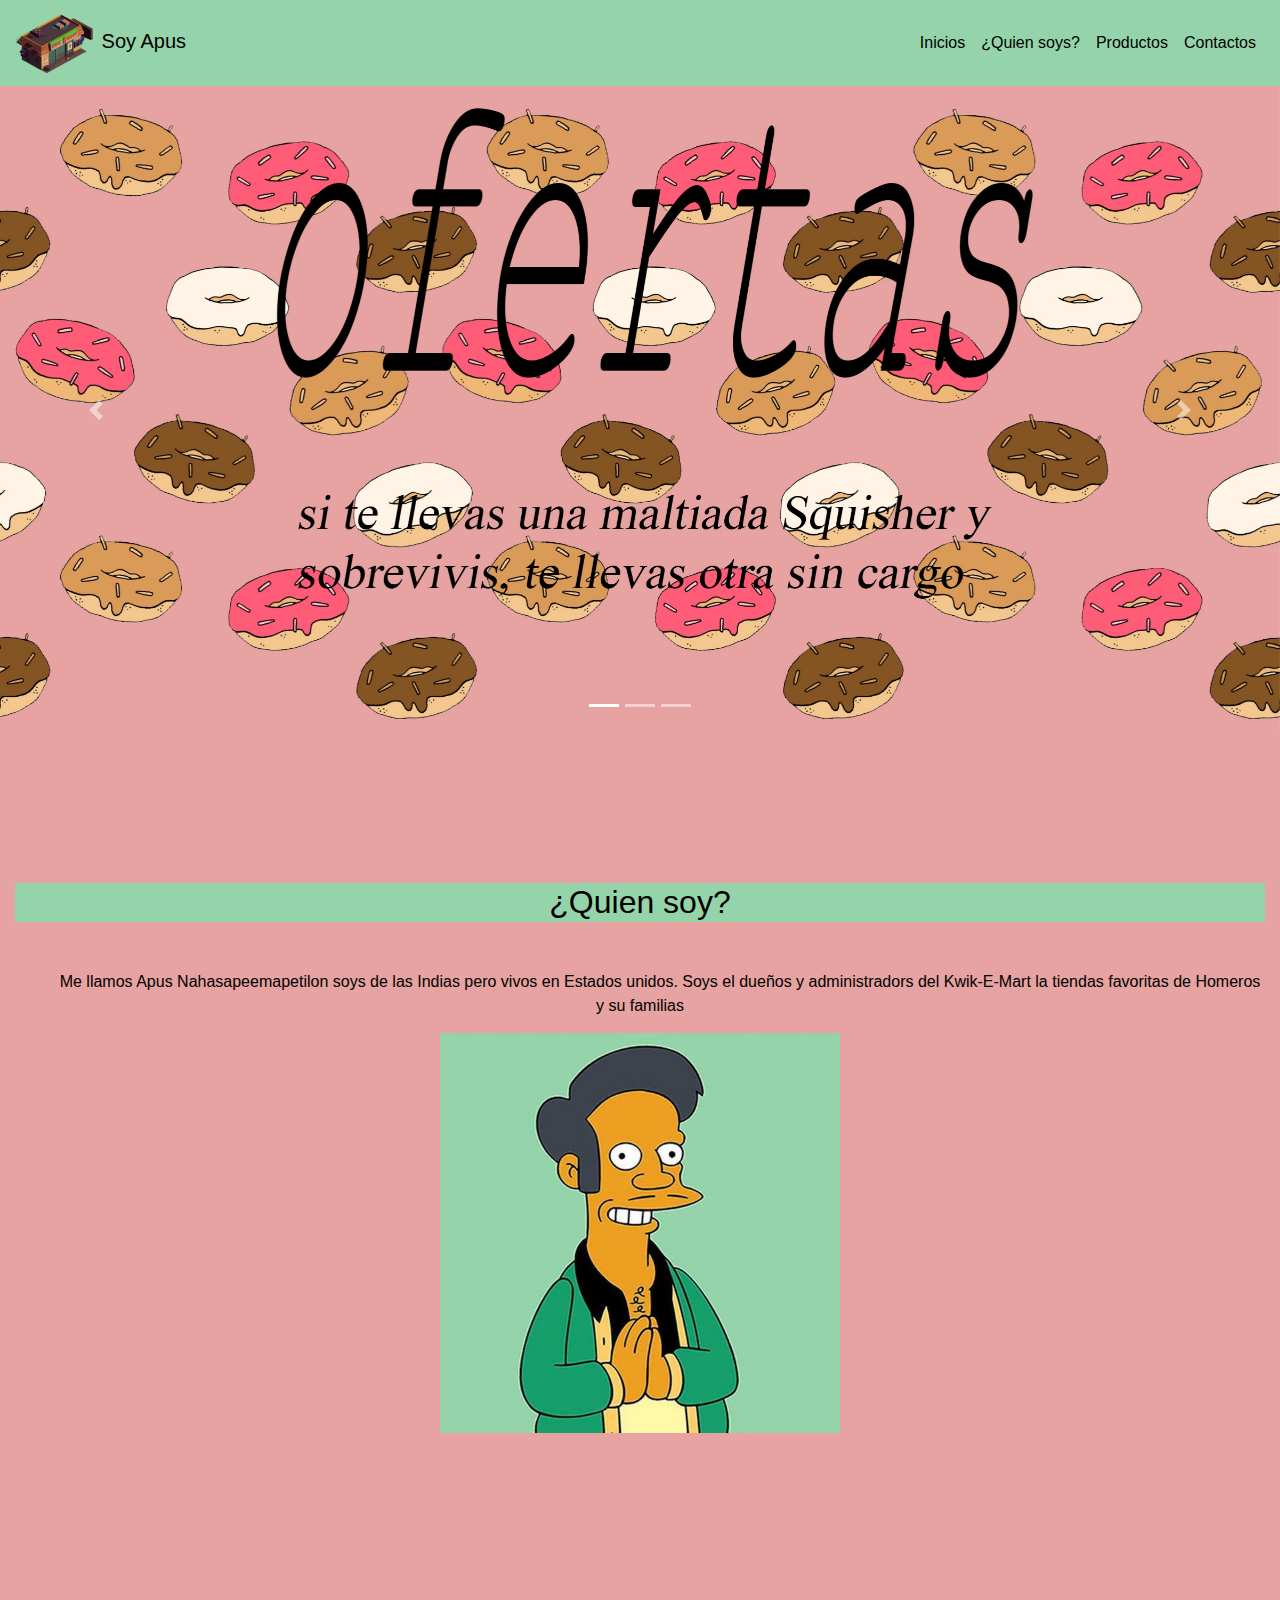
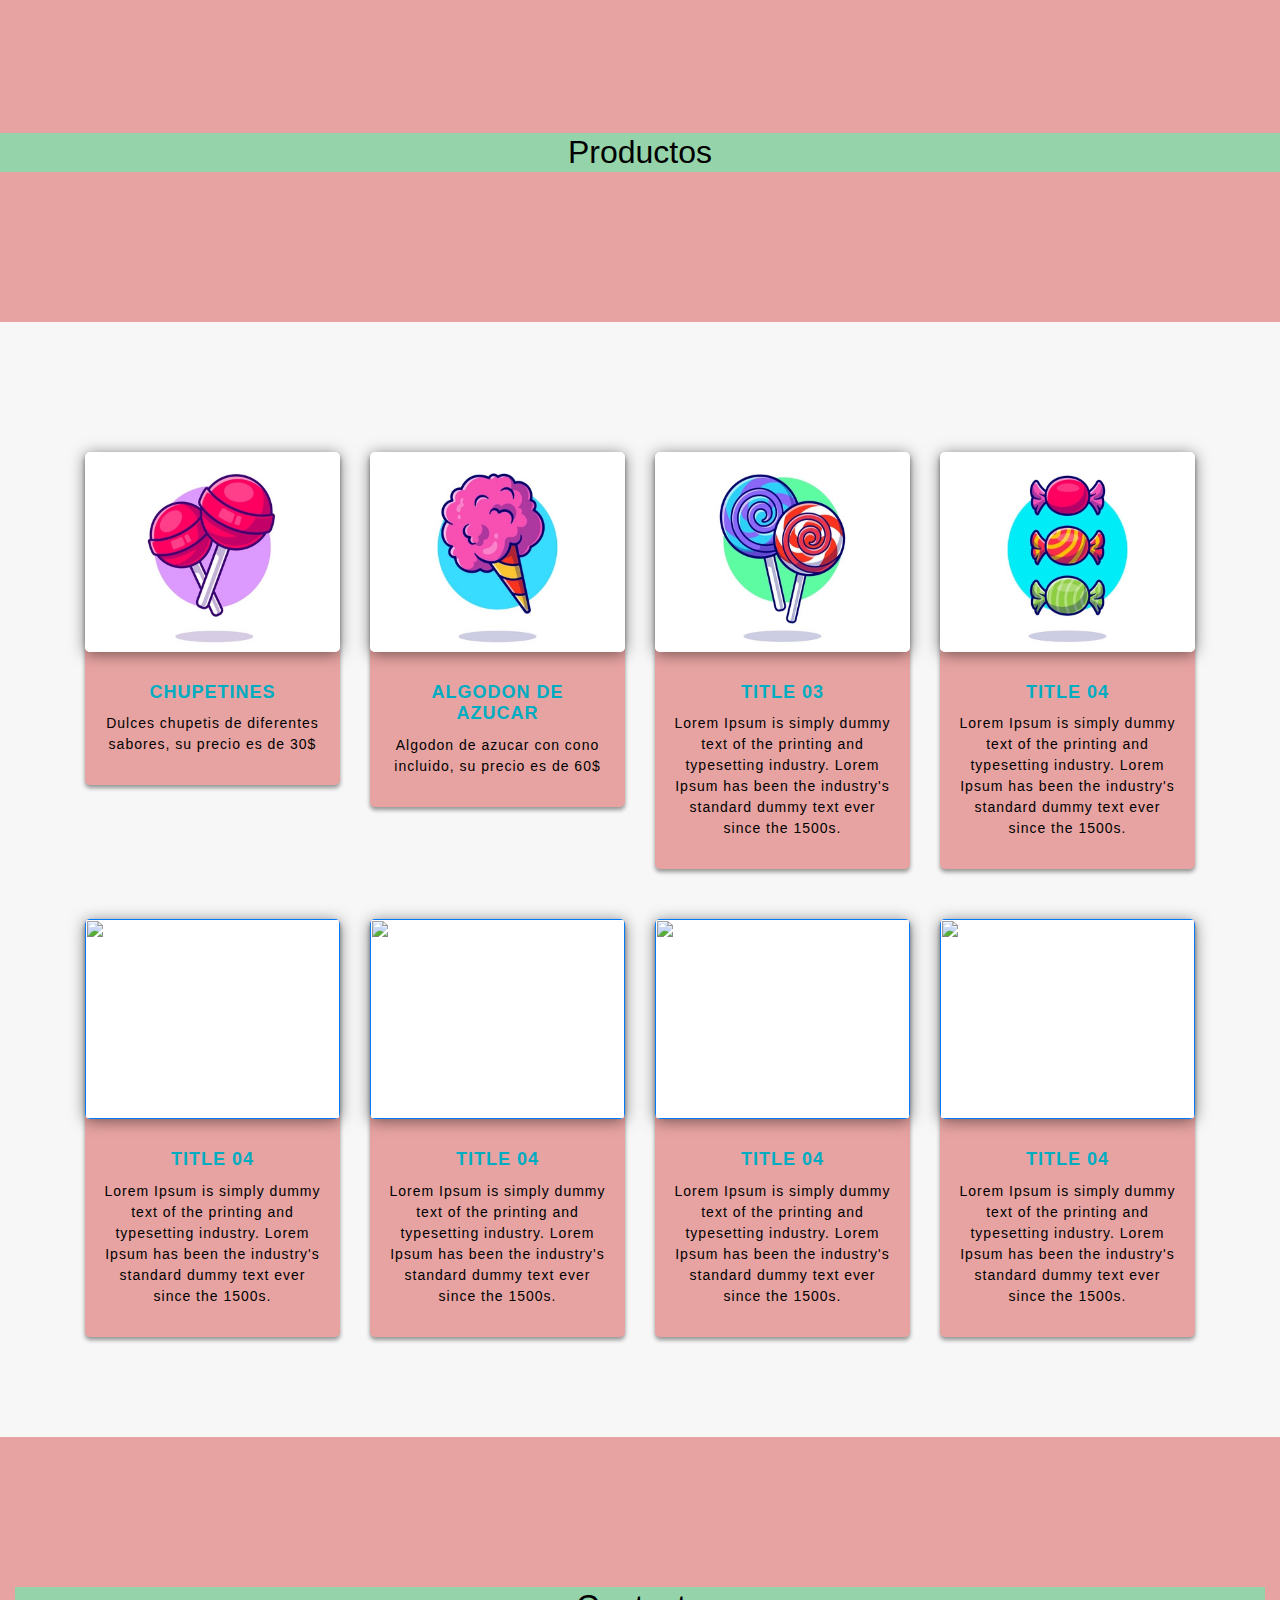
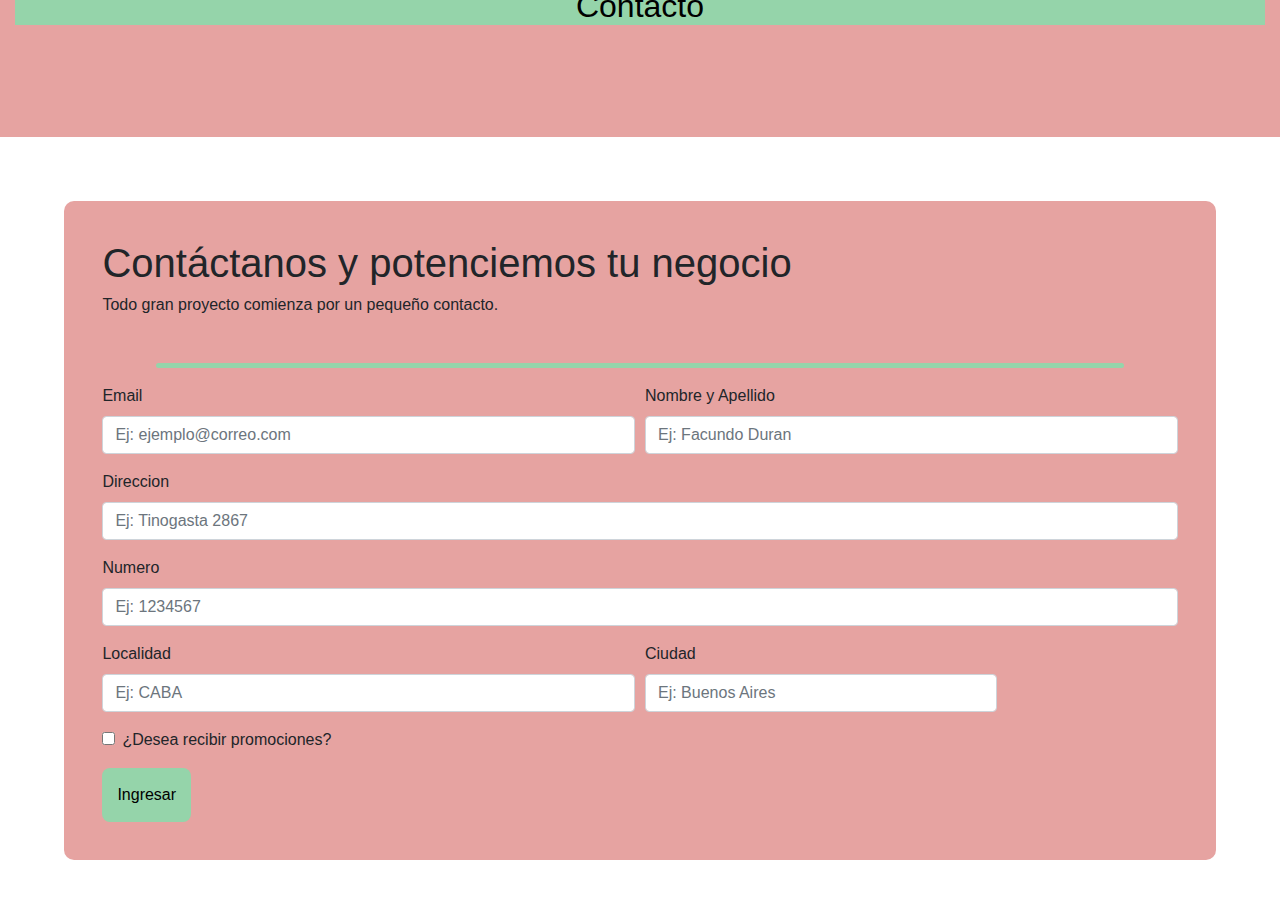
==== Mini-Supers-main/index.html @ 59ae7502 "rama de ro" ====
<!doctype html>
<html lang="en">
  <head>
    <!-- Required meta tags -->
    <meta charset="utf-8">
    <meta name="viewport" content="width=device-width, initial-scale=1, shrink-to-fit=no">

    <!-- Bootstrap CSS -->
    <link rel="stylesheet" href="https://maxcdn.bootstrapcdn.com/bootstrap/4.0.0/css/bootstrap.min.css" integrity="sha384-Gn5384xqQ1aoWXA+058RXPxPg6fy4IWvTNh0E263XmFcJlSAwiGgFAW/dAiS6JXm" crossorigin="anonymous">
    <link rel="stylesheet" type="text/css" href="./estilos.css">
    <title>La golosineria</title>
    <style>
        .navbar-nav {
            margin-left: auto;
        }
    </style>
  </head>
  <body>
      
    <nav class="navbar navbar-expand-lg fondo sticky-top">
        <a class="navbar-brand letra" href="#"><img src="./images/Super.png" alt="" > Soy Apus  </a>
        <button class="navbar-toggler" type="button" data-toggle="collapse" data-target="#navbarNavDropdown" aria-controls="navbarNavDropdown" aria-expanded="false" aria-label="Toggle navigation">
            <span class="navbar-toggler-icon"> <img src="./images/menu-outline.svg" alt=""></span>
        </button>
        <div class="collapse navbar-collapse" id="navbarNavDropdown">
          <ul class="navbar-nav">
            <li class="nav-item active">
              <a class="nav-link letra" href="#">Inicios <span class="sr-only">(actual)</span></a>
            </li>
            <li class="nav-item">
              <a class="nav-link letra" href="#Quienes">¿Quien soys?</a>
            </li>
            <li class="nav-item">
              <a class="nav-link letra" href="#Proyectos">Productos</a>
            </li>
            <li class="nav-item">
                <a class="nav-link letra " href="#Contacto">Contactos</a>
              </li>
              
            </li>
          </ul>
        </div>
      </nav>
      <!--INICIA ELCARRUSEL-->
      <div id="carouselExampleIndicators" class="carousel slide" data-ride="carousel">
        <ol class="carousel-indicators">
          <li data-target="#carouselExampleIndicators" data-slide-to="0" class="active"></li>
          <li data-target="#carouselExampleIndicators" data-slide-to="1"></li>
          <li data-target="#carouselExampleIndicators" data-slide-to="2"></li>
        </ol>
        <div class="carousel-inner">
          <div class="carousel-item active">
            <img class="d-block w-100" src="./images/golosina 5.jpg" alt="First slide">
          </div>
          <div class="carousel-item">
            <img class="d-block w-100" src="./images/golosinas-2.jpg" alt="Second slide">
          </div>
          <div class="carousel-item">
            <img class="d-block w-100" src="./images/golosinas-5.jpg" alt="Third slide">
          </div>
        </div>
        <a class="carousel-control-prev" href="#carouselExampleIndicators" role="button" data-slide="prev">
          <span class="carousel-control-prev-icon" aria-hidden="true"></span>
          <span class="sr-only">Previous</span>
        </a>
        <a class="carousel-control-next" href="#carouselExampleIndicators" role="button" data-slide="next">
          <span class="carousel-control-next-icon" aria-hidden="true"></span>
          <span class="sr-only">Next</span>
        </a>
      </div>
      
      <div id="Quienes" class="container-fluid fondo3"></div>
      <div class="container-fluid fondo3">
          <H2  class="recuadro biografia fondo3">¿Quien soy?</H2>
          <br>
          <br>
          <p class="sangria">Me llamos Apus Nahasapeemapetilon soys de las Indias pero vivos en Estados unidos. Soys el dueños y administradors del Kwik-E-Mart la tiendas favoritas de Homeros y su familias
          </p>
      </div>
      <div class="fondo3"><img class="apu" src="./images/apu.jfif"  alt=""></div>
      <div id="Proyectos" class="container-fluid fondo3"></div>
      <div class="container-fluid fondo3"></div>
      <div> 
          <H2 class="biografia2 recuadro fondo3">Productos</H2>
     </div>
     <div class="container-fluid fondo3"></div>
      <!--INICIAN LAS TARJETAS-->
      <div id="cards_landscape_wrap-2">
        <div class="container">
            <div class="row">
                <div class="col-xs-12 col-sm-6 col-md-3 col-lg-3">
                    <a href="">
                        <div class="card-flyer">
                            <div class="text-box">
                                <div class="image-box">
                                    <img src="./images/gomita.jpeg" alt="" />
                                </div>
                                <div class="text-container">
                                    <h6>Chupetines</h6>
                                    <p>Dulces chupetis de diferentes sabores, su precio es de 30$</p>
                                </div>
                            </div>
                        </div>
                    </a>
                </div>
                <div class="col-xs-12 col-sm-6 col-md-3 col-lg-3">
                    <a href="">
                        <div class="card-flyer">
                            <div class="text-box">
                                <div class="image-box">
                                    <img src="./images/gomita-2.jpeg" alt="" />
                                </div>
                                <div class="text-container">                                    
                                    <h6>Algodon de azucar</h6>
                                    <p>Algodon de azucar con cono incluido, su precio es de 60$</p>
                                </div>
                            </div>
                        </div>
                    </a>
                </div>
                <div class="col-xs-12 col-sm-6 col-md-3 col-lg-3">
                    <a href="">
                        <div class="card-flyer">
                            <div class="text-box">
                                <div class="image-box">
                                    <img src="./images/gomita-3.jpeg" alt="" />
                                </div>

                                <div class="text-container">
                                    <h6>Title 03</h6>
                                   <p>Lorem Ipsum is simply dummy text of the printing and typesetting industry. Lorem Ipsum has been the industry's standard dummy text ever since the 1500s.</p>
                                </div>
                            </div>
                        </div>
                    </a>
                </div>
                <div class="col-xs-12 col-sm-6 col-md-3 col-lg-3">
                    <a href="">
                        <div class="card-flyer">
                            <div class="text-box">
                                <div class="image-box">
                                    <img src="./images/gomita4.jpeg" alt="" />
                                </div>
                                <div class="text-container">
                                    <h6>Title 04</h6>
                                   <p>Lorem Ipsum is simply dummy text of the printing and typesetting industry. Lorem Ipsum has been the industry's standard dummy text ever since the 1500s.</p>
                                </div>
                            </div>
                        </div>
                    </a>
                </div>
                <div class="col-xs-12 col-sm-6 col-md-3 col-lg-3">
                     <a href="">
                        <div class="card-flyer">
                          <div class="text-box">
                              <div class="image-box">
                                     <img src="./images/squishee.jpg" alt="" />
                              </div>
                             <div class="text-container">
                                <h6>Title 04</h6>
                              <p>Lorem Ipsum is simply dummy text of the printing and typesetting industry. Lorem Ipsum has been the industry's standard dummy text ever since the 1500s.</p>
                          </div>
                     </div>
                 </div>
             </a>
                </div>
        <div class="col-xs-12 col-sm-6 col-md-3 col-lg-3">
            <a href="">
                <div class="card-flyer">
                    <div class="text-box">
                        <div class="image-box">
                            <img src="./images/AnyConv.com__wafles.jpeg" alt="" />
                        </div>
                        <div class="text-container">
                            <h6>Title 04</h6>
                           <p>Lorem Ipsum is simply dummy text of the printing and typesetting industry. Lorem Ipsum has been the industry's standard dummy text ever since the 1500s.</p>
                        </div>
                    </div>
                </div>
            </a>
        </div>
        <div class="col-xs-12 col-sm-6 col-md-3 col-lg-3">
            <a href="">
                <div class="card-flyer">
                    <div class="text-box">
                        <div class="image-box">
                            <img src="./images/AnyConv.jpg" alt="" />
                        </div>
                        <div class="text-container">
                            <h6>Title 04</h6>
                           <p>Lorem Ipsum is simply dummy text of the printing and typesetting industry. Lorem Ipsum has been the industry's standard dummy text ever since the 1500s.</p>
                        </div>
                    </div>
                </div>
            </a>
        </div>
        <div class="col-xs-12 col-sm-6 col-md-3 col-lg-3">
            <a href="">
                <div class="card-flyer">
                    <div class="text-box">
                        <div class="image-box">
                            <img src="./images/krusty.jpg" alt="" />
                        </div>
                        <div class="text-container">
                            <h6>Title 04</h6>
                           <p>Lorem Ipsum is simply dummy text of the printing and typesetting industry. Lorem Ipsum has been the industry's standard dummy text ever since the 1500s.</p>
                        </div>
                    </div>
                </div>
            </a>
        </div>
    </div>  
</div>
    </div>   <!--FINALIZAN LAS TARJETAS-->
    <div id="Contacto" class="container-fluid fondo3"></div>
    <div class="container-fluid fondo3">
        <h2 class="biografia2 recuadro fondo3">Contacto</h2>
    </div>


    <div id="Contacto" class="form">
        <h1> Contáctanos y potenciemos tu negocio</h1>
          <h6>Todo gran proyecto comienza por un pequeño contacto.</h6>
      <br>
      <hr class="rounded2">
        <form>
        <div class="form-row">
          <div class="form-group col-md-6">
            <label for="inputEmail4">Email</label>
            <input type="email" class="form-control" id="inputEmail4" placeholder="Ej: ejemplo@correo.com">
          </div>
          <div class="form-group col-md-6">
            <label for="inputPassword4">Nombre y Apellido</label>
            <input type="text" class="form-control" id="inputPassword4" placeholder="Ej: Facundo Duran ">
          </div>
        </div>
        <div class="form-group">
          <label for="inputAddress">Direccion</label>
          <input type="text" class="form-control" id="inputAddress" placeholder="Ej: Tinogasta 2867">
        </div>
        <div class="form-group">
          <label for="inputAddress2">Numero</label>
          <input type="text" class="form-control" id="inputAddress2" placeholder="Ej: 1234567">
        </div>
        <div class="form-row">
          <div class="form-group col-md-6">
            <label for="inputCity">Localidad</label>
            <input type="text" class="form-control" placeholder="Ej: CABA" id="Ej:CABA">
          </div>
          <div class="form-group col-md-4">
            <label for="inputState">Ciudad</label>
            <input type="text" class="form-control" placeholder="Ej: Buenos Aires" id="Ciudad">
          </div>
        </div>
        <div class="form-group">
          <div class="form-check">
            <input class="form-check-input " type="checkbox" id="gridCheck">
            <label class="form-check-label" for="gridCheck">
              ¿Desea recibir promociones?
            </label>
          </div>
        </div>
        <button type="submit" class="btn btn-primary miBoton">Ingresar</button>
        </form>
      </div>


      <script src="https://code.jquery.com/jquery-3.2.1.slim.min.js" integrity="sha384-KJ3o2DKtIkvYIK3UENzmM7KCkRr/rE9/Qpg6aAZGJwFDMVNA/GpGFF93hXpG5KkN" crossorigin="anonymous"></script>
      <script src="https://cdnjs.cloudflare.com/ajax/libs/popper.js/1.12.9/umd/popper.min.js" integrity="sha384-ApNbgh9B+Y1QKtv3Rn7W3mgPxhU9K/ScQsAP7hUibX39j7fakFPskvXusvfa0b4Q" crossorigin="anonymous"></script>
      <script src="https://maxcdn.bootstrapcdn.com/bootstrap/4.0.0/js/bootstrap.min.js" integrity="sha384-JZR6Spejh4U02d8jOt6vLEHfe/JQGiRRSQQxSfFWpi1MquVdAyjUar5+76PVCmYl" crossorigin="anonymous"></script>
</body>
</html>
---- Mini-Supers-main/estilos.css ----
/*
PALETA DE COLORES
#FFFFFF (Fondo)
#95D4AA (Color principal)
#E6A3A1 (Color secundario)
#994F4D (Color secundario)
*/

.container-fluid {
  height: 150px;
}
.biografia {
  padding: 0;
  margin: 0;
  left: 80%;
  top: 50%;
  text-align: center;
  color: black;
}
.biografia2 {
  padding: 0;
  margin: 0;
  left: 80%;
  top: 50%;
  text-align: center;
  color: black;
}
.contacto {
  text-align: center; /*TRATO DE CENTRAR EL APARTADO DE CONTACTOS*/
}
p {
  color: white;
  text-align: center;
}
.sangria {
  text-indent: 40px;
  color:black
}
.boton_principal {
  color: black;
  background-color: #95d4aa;
  border: none;
}
.boton_principal:hover {
  color: black;
  background-color: #e6a3a1;
}

/*COMIENZA LA ANIMACION DE LAS TARJETAS*/
#cards_landscape_wrap-2 {
  text-align: center;
  background: #f7f7f7;
}
#cards_landscape_wrap-2 .container {
  padding-top: 80px;
  padding-bottom: 100px;
}
#cards_landscape_wrap-2 a {
  text-decoration: none;
  outline: none;
}
#cards_landscape_wrap-2 .card-flyer {
  border-radius: 5px;
}
#cards_landscape_wrap-2 .card-flyer .image-box {
  background: #ffffff;
  overflow: hidden;
  box-shadow: 0px 2px 15px rgba(0, 0, 0, 0.5);
  border-radius: 5px;
}
#cards_landscape_wrap-2 .card-flyer .image-box img {
  -webkit-transition: all 0.9s ease;
  -moz-transition: all 0.9s ease;
  -o-transition: all 0.9s ease;
  -ms-transition: all 0.9s ease;
  width: 100%;
  height: 200px;
}
#cards_landscape_wrap-2 .card-flyer:hover .image-box img {
  opacity: 0.7;
  -webkit-transform: scale(1.15);
  -moz-transform: scale(1.15);
  -ms-transform: scale(1.15);
  -o-transform: scale(1.15);
  transform: scale(1.15);
}
#cards_landscape_wrap-2 .card-flyer .text-box {
  text-align: center;
}
#cards_landscape_wrap-2 .card-flyer .text-box .text-container {
  padding: 30px 18px;
}
#cards_landscape_wrap-2 .card-flyer {
  background: #E6A3A1;
  margin-top: 50px;
  -webkit-transition: all 0.2s ease-in;
  -moz-transition: all 0.2s ease-in;
  -ms-transition: all 0.2s ease-in;
  -o-transition: all 0.2s ease-in;
  transition: all 0.2s ease-in;
  box-shadow: 0px 3px 4px rgba(0, 0, 0, 0.4);
}
#cards_landscape_wrap-2 .card-flyer:hover {
  background: #95D4AA;
  box-shadow: 0px 15px 26px rgba(0, 0, 0, 0.5);
  -webkit-transition: all 0.2s ease-in;
  -moz-transition: all 0.2s ease-in;
  -ms-transition: all 0.2s ease-in;
  -o-transition: all 0.2s ease-in;
  transition: all 0.2s ease-in;
  margin-top: 50px;
}
#cards_landscape_wrap-2 .card-flyer .text-box p {
  margin-top: 10px;
  margin-bottom: 0px;
  padding-bottom: 0px;
  font-size: 14px;
  letter-spacing: 1px;
  color: #000000;
}
#cards_landscape_wrap-2 .card-flyer .text-box h6 {
  margin-top: 0px;
  margin-bottom: 4px;
  font-size: 18px;
  font-weight: bold;
  text-transform: uppercase;
  font-family: "Roboto Black", sans-serif;
  letter-spacing: 1px;
  color: #00acc1;
}

.contactanos {
  text-decoration: none;
  margin-left: 10px;
  color: #19d897;
  border: #19d897;
}

.rounded2 {
  border-top: 5px solid;
  border-radius: 10px;
  color: #95D4AA ;
  margin-left: 5%;
  margin-right: 5%;
}

.form {
  background-color: #E6A3A1;
  border-radius: 10px;
  padding: 3%;
  margin: 5%;
}
/*FINALIZA LA ANIMACION DE LAS TARJETAS*/
.fondo {
  background-color: #95d4aa;
}
.letra {
  color: black;
}

.fondo3 {
  background-color: #e6a3a1;
  width: auto;
}

.texto{
  text-align: center;
}

/* .colorbutton{
  background-color: #95D4AA;
  border: #95D4AA;
} */

.miBoton { 
  padding: 15px; 
  background: #95D4AA; 
  color: black; 
  border: #95D4AA;
  border-radius: 8px;
} 
.miBoton:hover { 
  padding: 15px; 
  background: #E6A3A1; 
  color: #95D4AA; 
} 
.miBoton:active { 
  padding: 15px; 
  background: #95D4AA; 
  color: #95D4AA; 
} 

.recuadro{
  background-color: #95D4AA;
 
}

.apu{
  height: 400px;
  width: 400px;
  display: block;
  margin: auto;
  background-color: #e6a3a1;
}
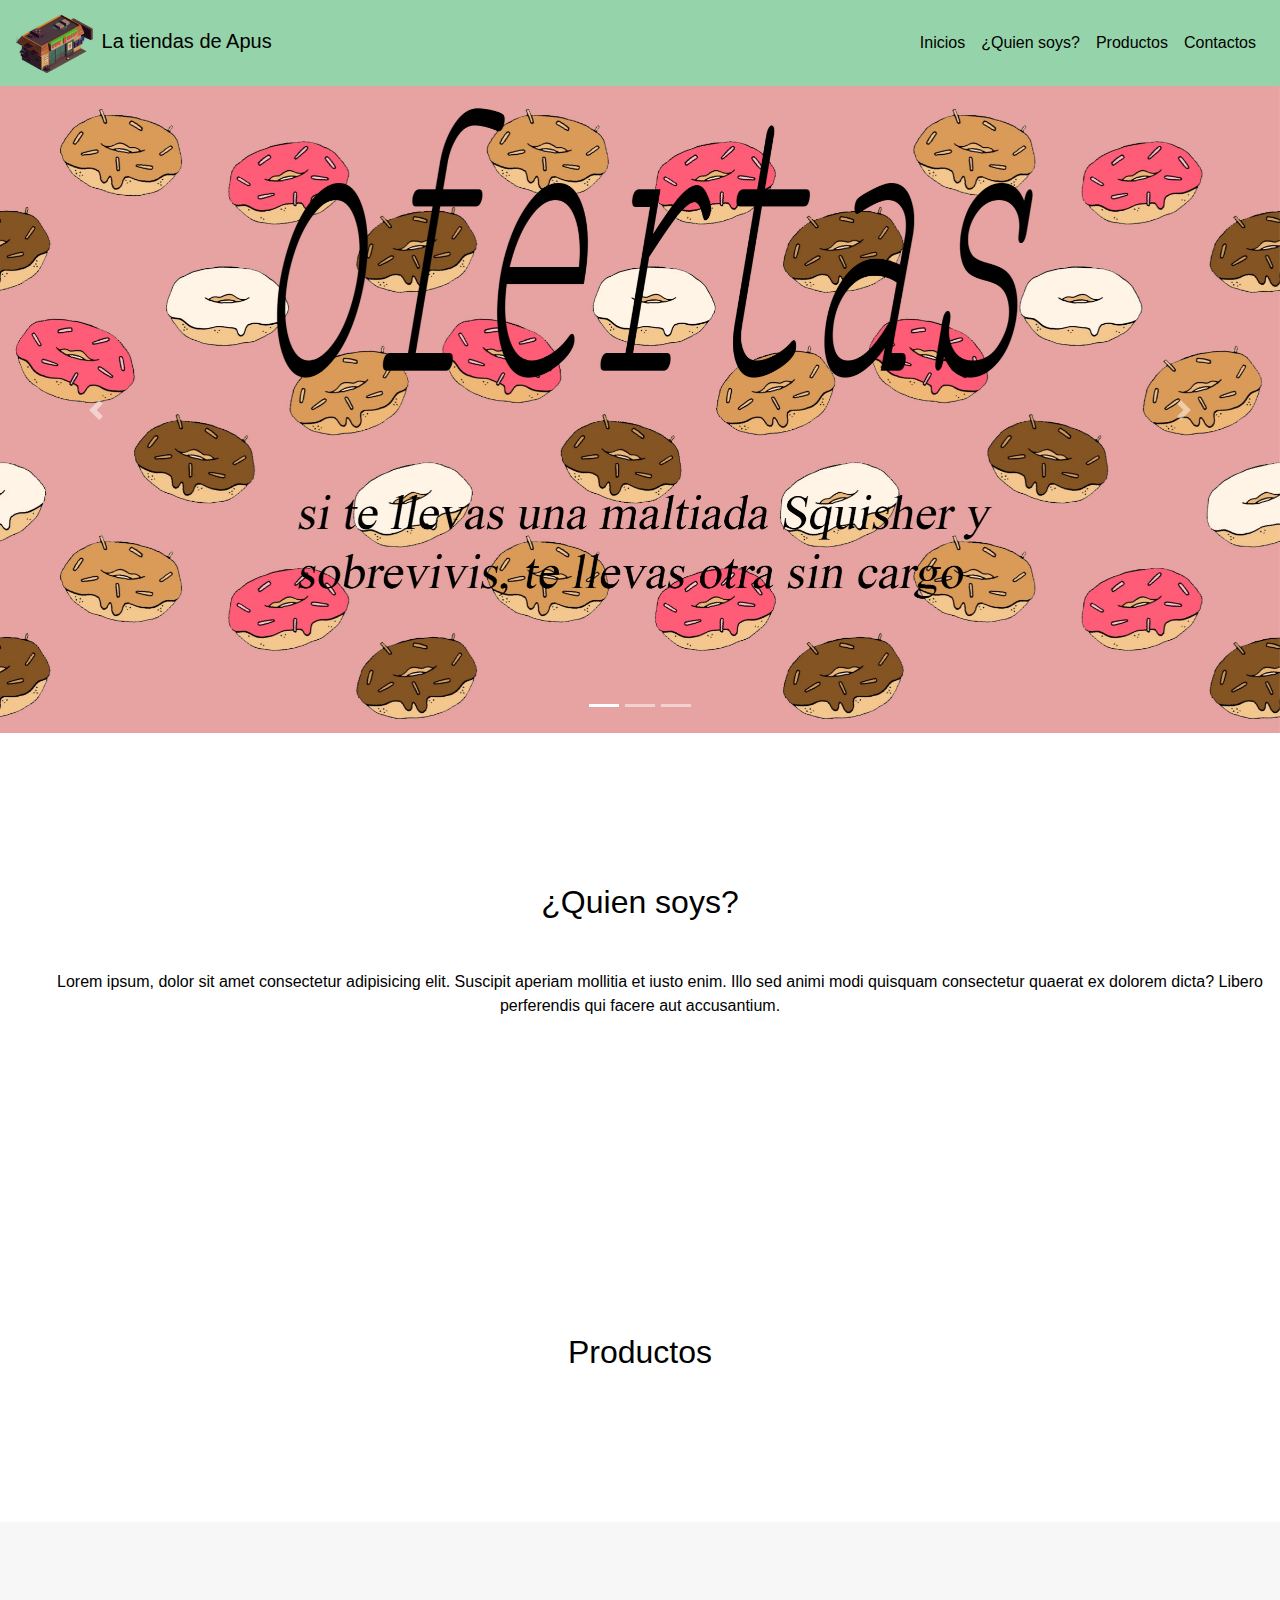
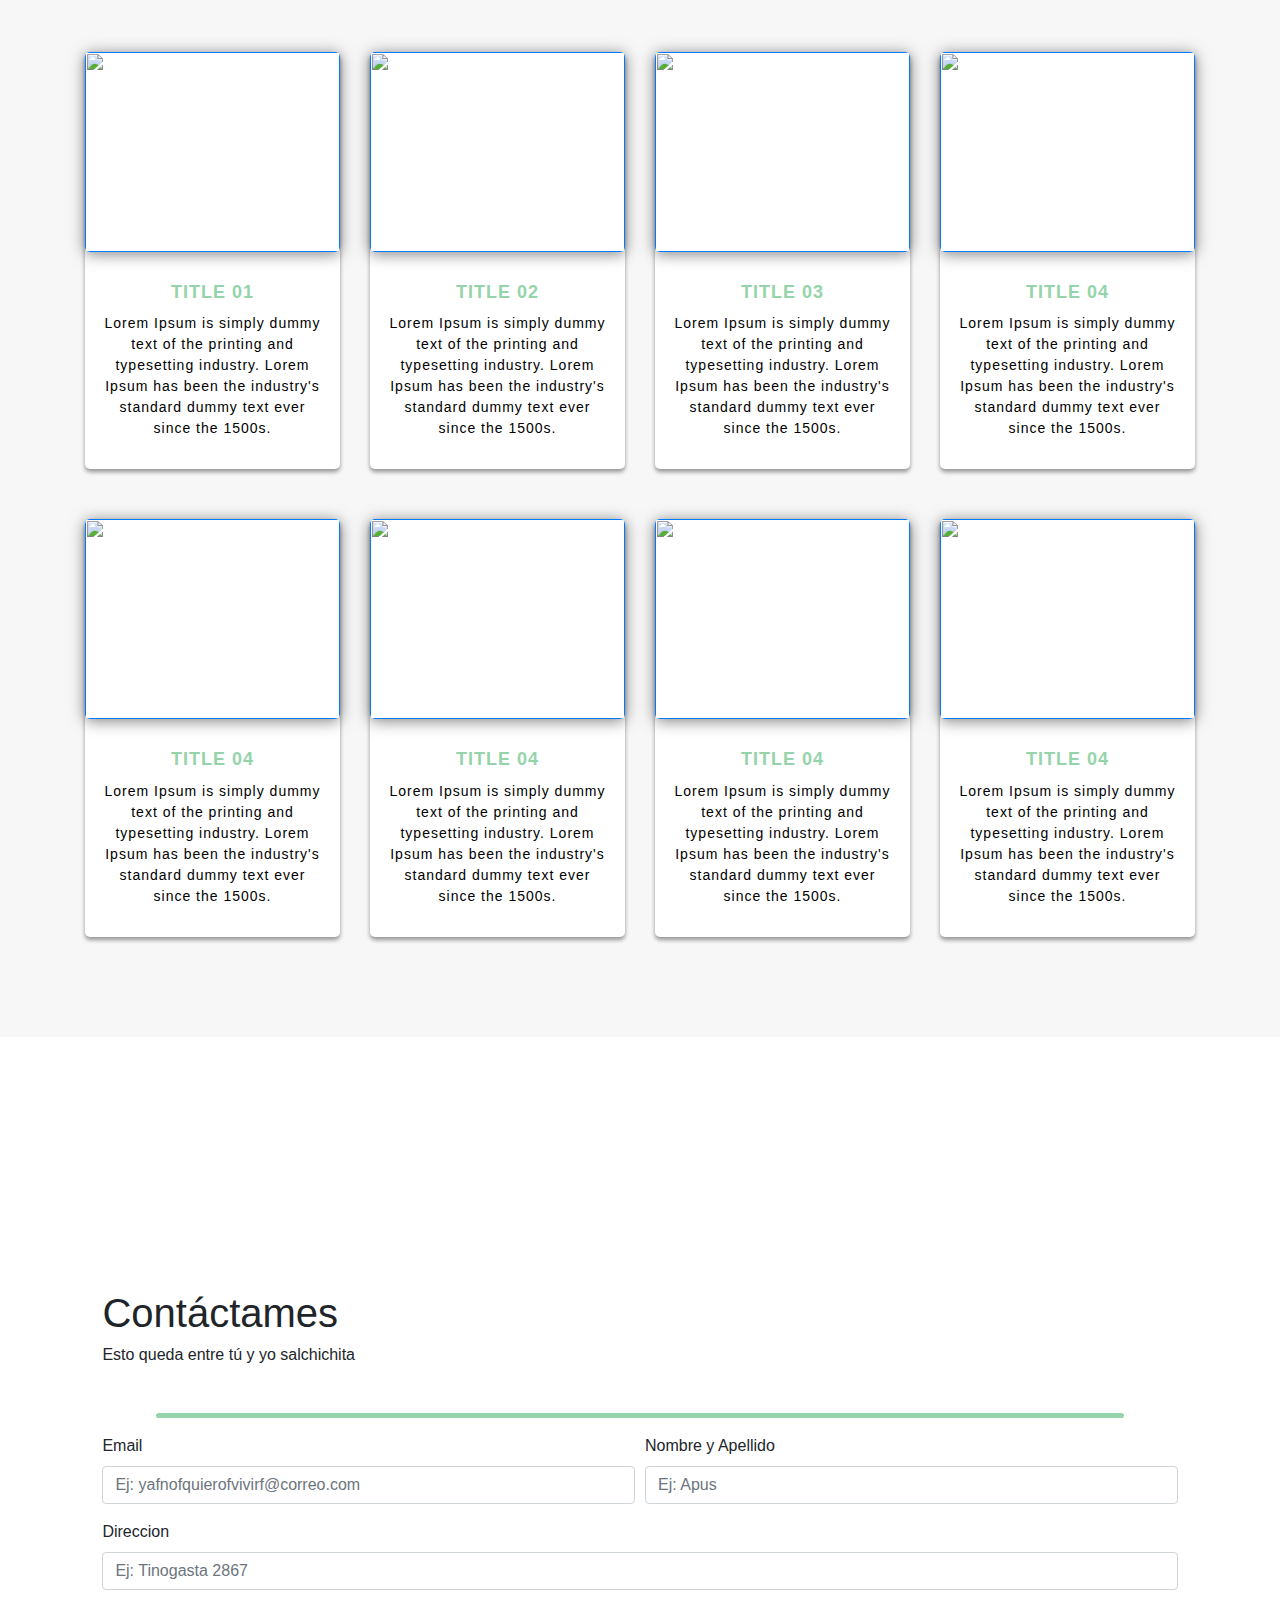
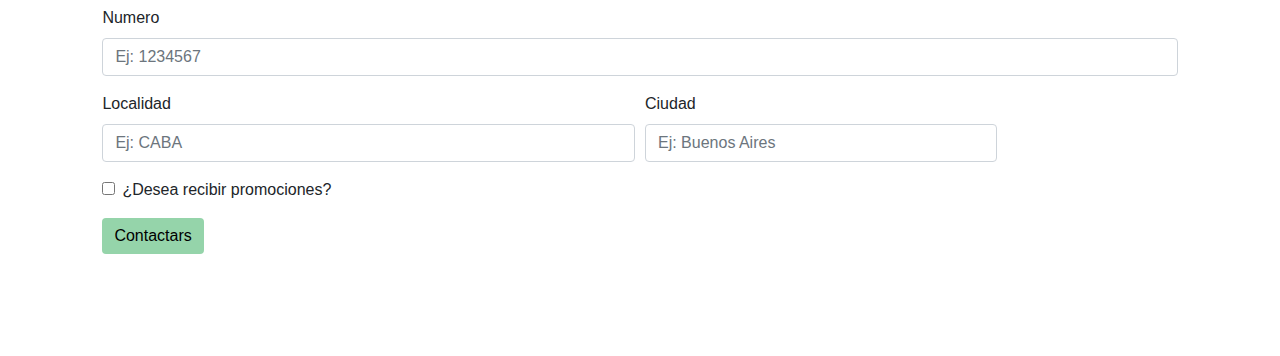
==== commit 51239a8e: "cambio de nombre" ====
--- a/Mini-Supers-main/index.html
+++ b/Mini-Supers-main/index.html
@@ -1,12 +1,14 @@
 <!doctype html>
 <html lang="en">
-  <head>
+
+<head>
     <!-- Required meta tags -->
     <meta charset="utf-8">
     <meta name="viewport" content="width=device-width, initial-scale=1, shrink-to-fit=no">
 
     <!-- Bootstrap CSS -->
-    <link rel="stylesheet" href="https://maxcdn.bootstrapcdn.com/bootstrap/4.0.0/css/bootstrap.min.css" integrity="sha384-Gn5384xqQ1aoWXA+058RXPxPg6fy4IWvTNh0E263XmFcJlSAwiGgFAW/dAiS6JXm" crossorigin="anonymous">
+    <link rel="stylesheet" href="https://maxcdn.bootstrapcdn.com/bootstrap/4.0.0/css/bootstrap.min.css"
+        integrity="sha384-Gn5384xqQ1aoWXA+058RXPxPg6fy4IWvTNh0E263XmFcJlSAwiGgFAW/dAiS6JXm" crossorigin="anonymous">
     <link rel="stylesheet" type="text/css" href="./estilos.css">
     <title>La golosineria</title>
     <style>
@@ -14,78 +16,82 @@
             margin-left: auto;
         }
     </style>
-  </head>
-  <body>
-      
+</head>
+
+<body>
+
     <nav class="navbar navbar-expand-lg fondo sticky-top">
-        <a class="navbar-brand letra" href="#"><img src="./images/Super.png" alt="" > Soy Apus  </a>
-        <button class="navbar-toggler" type="button" data-toggle="collapse" data-target="#navbarNavDropdown" aria-controls="navbarNavDropdown" aria-expanded="false" aria-label="Toggle navigation">
+        <a class="navbar-brand letra" href="#"><img src="./images/Super.png" alt=""> La tiendas de Apus </a>
+        <button class="navbar-toggler" type="button" data-toggle="collapse" data-target="#navbarNavDropdown"
+            aria-controls="navbarNavDropdown" aria-expanded="false" aria-label="Toggle navigation">
             <span class="navbar-toggler-icon"> <img src="./images/menu-outline.svg" alt=""></span>
         </button>
         <div class="collapse navbar-collapse" id="navbarNavDropdown">
-          <ul class="navbar-nav">
-            <li class="nav-item active">
-              <a class="nav-link letra" href="#">Inicios <span class="sr-only">(actual)</span></a>
-            </li>
-            <li class="nav-item">
-              <a class="nav-link letra" href="#Quienes">¿Quien soys?</a>
-            </li>
-            <li class="nav-item">
-              <a class="nav-link letra" href="#Proyectos">Productos</a>
-            </li>
-            <li class="nav-item">
-                <a class="nav-link letra " href="#Contacto">Contactos</a>
-              </li>
-              
-            </li>
-          </ul>
+            <ul class="navbar-nav">
+                <li class="nav-item active">
+                    <a class="nav-link letra" href="#">Inicios <span class="sr-only">(actual)</span></a>
+                </li>
+                <li class="nav-item">
+                    <a class="nav-link letra" href="#Quienes">¿Quien soys?</a>
+                </li>
+                <li class="nav-item">
+                    <a class="nav-link letra" href="#Proyectos">Productos</a>
+                </li>
+                <li class="nav-item">
+                    <a class="nav-link letra " href="#Contacto">Contactos</a>
+                </li>
+
+                </li>
+            </ul>
         </div>
-      </nav>
-      <!--INICIA ELCARRUSEL-->
-      <div id="carouselExampleIndicators" class="carousel slide" data-ride="carousel">
+    </nav>
+    <!--INICIA ELCARRUSEL-->
+    <div id="carouselExampleIndicators" class="carousel slide" data-ride="carousel">
         <ol class="carousel-indicators">
-          <li data-target="#carouselExampleIndicators" data-slide-to="0" class="active"></li>
-          <li data-target="#carouselExampleIndicators" data-slide-to="1"></li>
-          <li data-target="#carouselExampleIndicators" data-slide-to="2"></li>
+            <li data-target="#carouselExampleIndicators" data-slide-to="0" class="active"></li>
+            <li data-target="#carouselExampleIndicators" data-slide-to="1"></li>
+            <li data-target="#carouselExampleIndicators" data-slide-to="2"></li>
         </ol>
         <div class="carousel-inner">
-          <div class="carousel-item active">
-            <img class="d-block w-100" src="./images/golosina 5.jpg" alt="First slide">
-          </div>
-          <div class="carousel-item">
-            <img class="d-block w-100" src="./images/golosinas-2.jpg" alt="Second slide">
-          </div>
-          <div class="carousel-item">
-            <img class="d-block w-100" src="./images/golosinas-5.jpg" alt="Third slide">
-          </div>
+            <div class="carousel-item active">
+                <img class="d-block w-100" src="./images/golosina 5.jpg" alt="First slide">
+            </div>
+            <div class="carousel-item">
+                <img class="d-block w-100" src="./images/golosinas-2.jpg" alt="Second slide">
+            </div>
+            <div class="carousel-item">
+                <img class="d-block w-100" src="./images/golosinas-5.jpg" alt="Third slide">
+            </div>
         </div>
         <a class="carousel-control-prev" href="#carouselExampleIndicators" role="button" data-slide="prev">
-          <span class="carousel-control-prev-icon" aria-hidden="true"></span>
-          <span class="sr-only">Previous</span>
+            <span class="carousel-control-prev-icon" aria-hidden="true"></span>
+            <span class="sr-only">Previous</span>
         </a>
         <a class="carousel-control-next" href="#carouselExampleIndicators" role="button" data-slide="next">
-          <span class="carousel-control-next-icon" aria-hidden="true"></span>
-          <span class="sr-only">Next</span>
+            <span class="carousel-control-next-icon" aria-hidden="true"></span>
+            <span class="sr-only">Next</span>
         </a>
-      </div>
-      
-      <div id="Quienes" class="container-fluid fondo3"></div>
-      <div class="container-fluid fondo3">
-          <H2  class="recuadro biografia fondo3">¿Quien soy?</H2>
-          <br>
-          <br>
-          <p class="sangria">Me llamos Apus Nahasapeemapetilon soys de las Indias pero vivos en Estados unidos. Soys el dueños y administradors del Kwik-E-Mart la tiendas favoritas de Homeros y su familias
-          </p>
-      </div>
-      <div class="fondo3"><img class="apu" src="./images/apu.jfif"  alt=""></div>
-      <div id="Proyectos" class="container-fluid fondo3"></div>
-      <div class="container-fluid fondo3"></div>
-      <div> 
-          <H2 class="biografia2 recuadro fondo3">Productos</H2>
-     </div>
-     <div class="container-fluid fondo3"></div>
-      <!--INICIAN LAS TARJETAS-->
-      <div id="cards_landscape_wrap-2">
+    </div>
+    <div id="Quienes" class="container-fluid fondo4"></div>
+    <div class="container-fluid fondo4">
+        <H2 class="biografia fondo4 letra">¿Quien soys?</H2>
+        <br>
+        <br>
+        <p class="sangria letra">Lorem ipsum, dolor sit amet consectetur adipisicing elit. Suscipit aperiam mollitia et iusto
+            enim. Illo sed animi modi quisquam consectetur quaerat ex dolorem dicta? Libero perferendis qui facere aut
+            accusantium.
+        </p>
+    </div>
+    <div id="Proyectos" class="container-fluid fondo4"></div>
+    <div class="container-fluid "></div>
+    <div>
+        <H2 class="biografia2 ">Productos</H2>
+    </div>
+    <div class="container-fluid "></div>
+
+    <!--INICIAN LAS TARJETAS-->
+
+    <div id="cards_landscape_wrap-2">
         <div class="container">
             <div class="row">
                 <div class="col-xs-12 col-sm-6 col-md-3 col-lg-3">
@@ -93,180 +99,193 @@
                         <div class="card-flyer">
                             <div class="text-box">
                                 <div class="image-box">
-                                    <img src="./images/gomita.jpeg" alt="" />
-                                </div>
-                                <div class="text-container">
-                                    <h6>Chupetines</h6>
-                                    <p>Dulces chupetis de diferentes sabores, su precio es de 30$</p>
-                                </div>
-                            </div>
-                        </div>
-                    </a>
-                </div>
-                <div class="col-xs-12 col-sm-6 col-md-3 col-lg-3">
-                    <a href="">
-                        <div class="card-flyer">
-                            <div class="text-box">
-                                <div class="image-box">
-                                    <img src="./images/gomita-2.jpeg" alt="" />
-                                </div>
-                                <div class="text-container">                                    
-                                    <h6>Algodon de azucar</h6>
-                                    <p>Algodon de azucar con cono incluido, su precio es de 60$</p>
-                                </div>
-                            </div>
-                        </div>
-                    </a>
-                </div>
-                <div class="col-xs-12 col-sm-6 col-md-3 col-lg-3">
-                    <a href="">
-                        <div class="card-flyer">
-                            <div class="text-box">
-                                <div class="image-box">
-                                    <img src="./images/gomita-3.jpeg" alt="" />
+                                    <img src="./images/chupetines.jpeg" alt="" />
+                                </div>
+                                <div class="text-container">
+                                    <h6>Title 01</h6>
+                                    <p>Lorem Ipsum is simply dummy text of the printing and typesetting industry. Lorem
+                                        Ipsum has been the industry's standard dummy text ever since the 1500s.</p>
+                                </div>
+                            </div>
+                        </div>
+                    </a>
+                </div>
+                <div class="col-xs-12 col-sm-6 col-md-3 col-lg-3">
+                    <a href="">
+                        <div class="card-flyer">
+                            <div class="text-box">
+                                <div class="image-box">
+                                    <img src="./images/algodón_de_azucar.jpeg" alt="" />
+                                </div>
+                                <div class="text-container">
+                                    <h6>Title 02</h6>
+                                    <p>Lorem Ipsum is simply dummy text of the printing and typesetting industry. Lorem
+                                        Ipsum has been the industry's standard dummy text ever since the 1500s.</p>
+                                </div>
+                            </div>
+                        </div>
+                    </a>
+                </div>
+                <div class="col-xs-12 col-sm-6 col-md-3 col-lg-3">
+                    <a href="">
+                        <div class="card-flyer">
+                            <div class="text-box">
+                                <div class="image-box">
+                                    <img src="./images/chupetines_redondos.jpeg" alt="" />
                                 </div>
 
                                 <div class="text-container">
                                     <h6>Title 03</h6>
-                                   <p>Lorem Ipsum is simply dummy text of the printing and typesetting industry. Lorem Ipsum has been the industry's standard dummy text ever since the 1500s.</p>
-                                </div>
-                            </div>
-                        </div>
-                    </a>
-                </div>
-                <div class="col-xs-12 col-sm-6 col-md-3 col-lg-3">
-                    <a href="">
-                        <div class="card-flyer">
-                            <div class="text-box">
-                                <div class="image-box">
-                                    <img src="./images/gomita4.jpeg" alt="" />
-                                </div>
-                                <div class="text-container">
-                                    <h6>Title 04</h6>
-                                   <p>Lorem Ipsum is simply dummy text of the printing and typesetting industry. Lorem Ipsum has been the industry's standard dummy text ever since the 1500s.</p>
-                                </div>
-                            </div>
-                        </div>
-                    </a>
-                </div>
-                <div class="col-xs-12 col-sm-6 col-md-3 col-lg-3">
-                     <a href="">
-                        <div class="card-flyer">
-                          <div class="text-box">
-                              <div class="image-box">
-                                     <img src="./images/squishee.jpg" alt="" />
-                              </div>
-                             <div class="text-container">
-                                <h6>Title 04</h6>
-                              <p>Lorem Ipsum is simply dummy text of the printing and typesetting industry. Lorem Ipsum has been the industry's standard dummy text ever since the 1500s.</p>
-                          </div>
-                     </div>
-                 </div>
-             </a>
-                </div>
-        <div class="col-xs-12 col-sm-6 col-md-3 col-lg-3">
-            <a href="">
-                <div class="card-flyer">
-                    <div class="text-box">
-                        <div class="image-box">
-                            <img src="./images/AnyConv.com__wafles.jpeg" alt="" />
-                        </div>
-                        <div class="text-container">
-                            <h6>Title 04</h6>
-                           <p>Lorem Ipsum is simply dummy text of the printing and typesetting industry. Lorem Ipsum has been the industry's standard dummy text ever since the 1500s.</p>
-                        </div>
-                    </div>
-                </div>
-            </a>
+                                    <p>Lorem Ipsum is simply dummy text of the printing and typesetting industry. Lorem
+                                        Ipsum has been the industry's standard dummy text ever since the 1500s.</p>
+                                </div>
+                            </div>
+                        </div>
+                    </a>
+                </div>
+                <div class="col-xs-12 col-sm-6 col-md-3 col-lg-3">
+                    <a href="">
+                        <div class="card-flyer">
+                            <div class="text-box">
+                                <div class="image-box">
+                                    <img src="./images/caramelos.jpeg" alt="" />
+                                </div>
+                                <div class="text-container">
+                                    <h6>Title 04</h6>
+                                    <p>Lorem Ipsum is simply dummy text of the printing and typesetting industry. Lorem
+                                        Ipsum has been the industry's standard dummy text ever since the 1500s.</p>
+                                </div>
+                            </div>
+                        </div>
+                    </a>
+                </div>
+                <div class="col-xs-12 col-sm-6 col-md-3 col-lg-3">
+                    <a href="">
+                        <div class="card-flyer">
+                            <div class="text-box">
+                                <div class="image-box">
+                                    <img src="./images/donas.jpg" alt="" />
+                                </div>
+                                <div class="text-container">
+                                    <h6>Title 04</h6>
+                                    <p>Lorem Ipsum is simply dummy text of the printing and typesetting industry. Lorem
+                                        Ipsum has been the industry's standard dummy text ever since the 1500s.</p>
+                                </div>
+                            </div>
+                        </div>
+                    </a>
+                </div>
+                <div class="col-xs-12 col-sm-6 col-md-3 col-lg-3">
+                    <a href="">
+                        <div class="card-flyer">
+                            <div class="text-box">
+                                <div class="image-box">
+                                    <img src="./images/krusty.jpg" alt="" />
+                                </div>
+                                <div class="text-container">
+                                    <h6>Title 04</h6>
+                                    <p>Lorem Ipsum is simply dummy text of the printing and typesetting industry. Lorem
+                                        Ipsum has been the industry's standard dummy text ever since the 1500s.</p>
+                                </div>
+                            </div>
+                        </div>
+                    </a>
+                </div>
+                <div class="col-xs-12 col-sm-6 col-md-3 col-lg-3">
+                    <a href="">
+                        <div class="card-flyer">
+                            <div class="text-box">
+                                <div class="image-box">
+                                    <img src="./images/panqueques.jpeg" alt="" />
+                                </div>
+                                <div class="text-container">
+                                    <h6>Title 04</h6>
+                                    <p>Lorem Ipsum is simply dummy text of the printing and typesetting industry. Lorem
+                                        Ipsum has been the industry's standard dummy text ever since the 1500s.</p>
+                                </div>
+                            </div>
+                        </div>
+                    </a>
+                </div>
+                <div class="col-xs-12 col-sm-6 col-md-3 col-lg-3">
+                    <a href="">
+                        <div class="card-flyer">
+                            <div class="text-box">
+                                <div class="image-box">
+                                    <img src="./images/squishee.jpg" alt="" />
+                                </div>
+                                <div class="text-container">
+                                    <h6>Title 04</h6>
+                                    <p>Lorem Ipsum is simply dummy text of the printing and typesetting industry. Lorem
+                                        Ipsum has been the industry's standard dummy text ever since the 1500s.</p>
+                                </div>
+                            </div>
+                        </div>
+                    </a>
+                </div>
+            </div>
         </div>
-        <div class="col-xs-12 col-sm-6 col-md-3 col-lg-3">
-            <a href="">
-                <div class="card-flyer">
-                    <div class="text-box">
-                        <div class="image-box">
-                            <img src="./images/AnyConv.jpg" alt="" />
-                        </div>
-                        <div class="text-container">
-                            <h6>Title 04</h6>
-                           <p>Lorem Ipsum is simply dummy text of the printing and typesetting industry. Lorem Ipsum has been the industry's standard dummy text ever since the 1500s.</p>
-                        </div>
-                    </div>
-                </div>
-            </a>
-        </div>
-        <div class="col-xs-12 col-sm-6 col-md-3 col-lg-3">
-            <a href="">
-                <div class="card-flyer">
-                    <div class="text-box">
-                        <div class="image-box">
-                            <img src="./images/krusty.jpg" alt="" />
-                        </div>
-                        <div class="text-container">
-                            <h6>Title 04</h6>
-                           <p>Lorem Ipsum is simply dummy text of the printing and typesetting industry. Lorem Ipsum has been the industry's standard dummy text ever since the 1500s.</p>
-                        </div>
-                    </div>
-                </div>
-            </a>
-        </div>
-    </div>  
-</div>
-    </div>   <!--FINALIZAN LAS TARJETAS-->
-    <div id="Contacto" class="container-fluid fondo3"></div>
-    <div class="container-fluid fondo3">
-        <h2 class="biografia2 recuadro fondo3">Contacto</h2>
-    </div>
-
-
+
+    </div>
+    <!--FINALIZAN LAS TARJETAS-->
+    <div id="Contacto" class="container-fluid"></div>
+
+    <!--INICIO DEL FORMULARIO DE CONTACTO-->
+    
     <div id="Contacto" class="form">
-        <h1> Contáctanos y potenciemos tu negocio</h1>
-          <h6>Todo gran proyecto comienza por un pequeño contacto.</h6>
-      <br>
-      <hr class="rounded2">
+        <h1>Contáctames</h1>
+        <h6>Esto queda entre tú y yo salchichita</h6>
+        <br>
+        <hr class="rounded2">
         <form>
-        <div class="form-row">
-          <div class="form-group col-md-6">
-            <label for="inputEmail4">Email</label>
-            <input type="email" class="form-control" id="inputEmail4" placeholder="Ej: ejemplo@correo.com">
-          </div>
-          <div class="form-group col-md-6">
-            <label for="inputPassword4">Nombre y Apellido</label>
-            <input type="text" class="form-control" id="inputPassword4" placeholder="Ej: Facundo Duran ">
-          </div>
-        </div>
-        <div class="form-group">
-          <label for="inputAddress">Direccion</label>
-          <input type="text" class="form-control" id="inputAddress" placeholder="Ej: Tinogasta 2867">
-        </div>
-        <div class="form-group">
-          <label for="inputAddress2">Numero</label>
-          <input type="text" class="form-control" id="inputAddress2" placeholder="Ej: 1234567">
-        </div>
-        <div class="form-row">
-          <div class="form-group col-md-6">
-            <label for="inputCity">Localidad</label>
-            <input type="text" class="form-control" placeholder="Ej: CABA" id="Ej:CABA">
-          </div>
-          <div class="form-group col-md-4">
-            <label for="inputState">Ciudad</label>
-            <input type="text" class="form-control" placeholder="Ej: Buenos Aires" id="Ciudad">
-          </div>
-        </div>
-        <div class="form-group">
-          <div class="form-check">
-            <input class="form-check-input " type="checkbox" id="gridCheck">
-            <label class="form-check-label" for="gridCheck">
-              ¿Desea recibir promociones?
-            </label>
-          </div>
-        </div>
-        <button type="submit" class="btn btn-primary miBoton">Ingresar</button>
+            <div class="form-row">
+                <div class="form-group col-md-6">
+                    <label for="inputEmail4">Email</label>
+                    <input type="email" class="form-control" id="inputEmail4" placeholder="Ej: yafnofquierofvivirf@correo.com">
+                </div>
+                <div class="form-group col-md-6">
+                    <label for="inputPassword4">Nombre y Apellido</label>
+                    <input type="text" class="form-control" id="inputPassword4" placeholder="Ej: Apus">
+                </div>
+            </div>
+            <div class="form-group">
+                <label for="inputAddress">Direccion</label>
+                <input type="text" class="form-control" id="inputAddress" placeholder="Ej: Tinogasta 2867">
+            </div>
+            <div class="form-group">
+                <label for="inputAddress2">Numero</label>
+                <input type="text" class="form-control" id="inputAddress2" placeholder="Ej: 1234567">
+            </div>
+            <div class="form-row">
+                <div class="form-group col-md-6">
+                    <label for="inputCity">Localidad</label>
+                    <input type="text" class="form-control" placeholder="Ej: CABA" id="Ej:CABA">
+                </div>
+                <div class="form-group col-md-4">
+                    <label for="inputState">Ciudad</label>
+                    <input type="text" class="form-control" placeholder="Ej: Buenos Aires" id="Ciudad">
+                </div>
+            </div>
+            <div class="form-group">
+                <div class="form-check">
+                    <input class="form-check-input" type="checkbox" id="gridCheck">
+                    <label class="form-check-label" for="gridCheck">
+                        ¿Desea recibir promociones?
+                    </label>
+                </div>
+            </div>
+            <button type="submit" class="btn btn-primary boton_principal">Contactars</button>
         </form>
-      </div>
-
-
-      <script src="https://code.jquery.com/jquery-3.2.1.slim.min.js" integrity="sha384-KJ3o2DKtIkvYIK3UENzmM7KCkRr/rE9/Qpg6aAZGJwFDMVNA/GpGFF93hXpG5KkN" crossorigin="anonymous"></script>
-      <script src="https://cdnjs.cloudflare.com/ajax/libs/popper.js/1.12.9/umd/popper.min.js" integrity="sha384-ApNbgh9B+Y1QKtv3Rn7W3mgPxhU9K/ScQsAP7hUibX39j7fakFPskvXusvfa0b4Q" crossorigin="anonymous"></script>
-      <script src="https://maxcdn.bootstrapcdn.com/bootstrap/4.0.0/js/bootstrap.min.js" integrity="sha384-JZR6Spejh4U02d8jOt6vLEHfe/JQGiRRSQQxSfFWpi1MquVdAyjUar5+76PVCmYl" crossorigin="anonymous"></script>
+    </div>
+    <script src="https://code.jquery.com/jquery-3.2.1.slim.min.js"
+        integrity="sha384-KJ3o2DKtIkvYIK3UENzmM7KCkRr/rE9/Qpg6aAZGJwFDMVNA/GpGFF93hXpG5KkN"
+        crossorigin="anonymous"></script>
+    <script src="https://cdnjs.cloudflare.com/ajax/libs/popper.js/1.12.9/umd/popper.min.js"
+        integrity="sha384-ApNbgh9B+Y1QKtv3Rn7W3mgPxhU9K/ScQsAP7hUibX39j7fakFPskvXusvfa0b4Q"
+        crossorigin="anonymous"></script>
+    <script src="https://maxcdn.bootstrapcdn.com/bootstrap/4.0.0/js/bootstrap.min.js"
+        integrity="sha384-JZR6Spejh4U02d8jOt6vLEHfe/JQGiRRSQQxSfFWpi1MquVdAyjUar5+76PVCmYl"
+        crossorigin="anonymous"></script>
 </body>
+
 </html>--- a/Mini-Supers-main/estilos.css
+++ b/Mini-Supers-main/estilos.css
@@ -15,7 +15,7 @@
   left: 80%;
   top: 50%;
   text-align: center;
-  color: black;
+  color: white;
 }
 .biografia2 {
   padding: 0;
@@ -34,7 +34,6 @@
 }
 .sangria {
   text-indent: 40px;
-  color:black
 }
 .boton_principal {
   color: black;
@@ -91,7 +90,7 @@
   padding: 30px 18px;
 }
 #cards_landscape_wrap-2 .card-flyer {
-  background: #E6A3A1;
+  background: #ffffff;
   margin-top: 50px;
   -webkit-transition: all 0.2s ease-in;
   -moz-transition: all 0.2s ease-in;
@@ -101,7 +100,7 @@
   box-shadow: 0px 3px 4px rgba(0, 0, 0, 0.4);
 }
 #cards_landscape_wrap-2 .card-flyer:hover {
-  background: #95D4AA;
+  background: #fff;
   box-shadow: 0px 15px 26px rgba(0, 0, 0, 0.5);
   -webkit-transition: all 0.2s ease-in;
   -moz-transition: all 0.2s ease-in;
@@ -126,26 +125,26 @@
   text-transform: uppercase;
   font-family: "Roboto Black", sans-serif;
   letter-spacing: 1px;
-  color: #00acc1;
+  color: #95d4aa;
 }
 
 .contactanos {
   text-decoration: none;
   margin-left: 10px;
-  color: #19d897;
-  border: #19d897;
+  color: #95d4aa;
+  border: #95d4aa;
 }
 
 .rounded2 {
   border-top: 5px solid;
   border-radius: 10px;
-  color: #95D4AA ;
+  color: #95d4aa;
   margin-left: 5%;
   margin-right: 5%;
 }
 
 .form {
-  background-color: #E6A3A1;
+  background-color: white;
   border-radius: 10px;
   padding: 3%;
   margin: 5%;
@@ -160,45 +159,7 @@
 
 .fondo3 {
   background-color: #e6a3a1;
-  width: auto;
 }
-
-.texto{
-  text-align: center;
-}
-
-/* .colorbutton{
-  background-color: #95D4AA;
-  border: #95D4AA;
-} */
-
-.miBoton { 
-  padding: 15px; 
-  background: #95D4AA; 
-  color: black; 
-  border: #95D4AA;
-  border-radius: 8px;
-} 
-.miBoton:hover { 
-  padding: 15px; 
-  background: #E6A3A1; 
-  color: #95D4AA; 
-} 
-.miBoton:active { 
-  padding: 15px; 
-  background: #95D4AA; 
-  color: #95D4AA; 
-} 
-
-.recuadro{
-  background-color: #95D4AA;
- 
-}
-
-.apu{
-  height: 400px;
-  width: 400px;
-  display: block;
-  margin: auto;
-  background-color: #e6a3a1;
+.fondo4{
+  background-color: white;
 }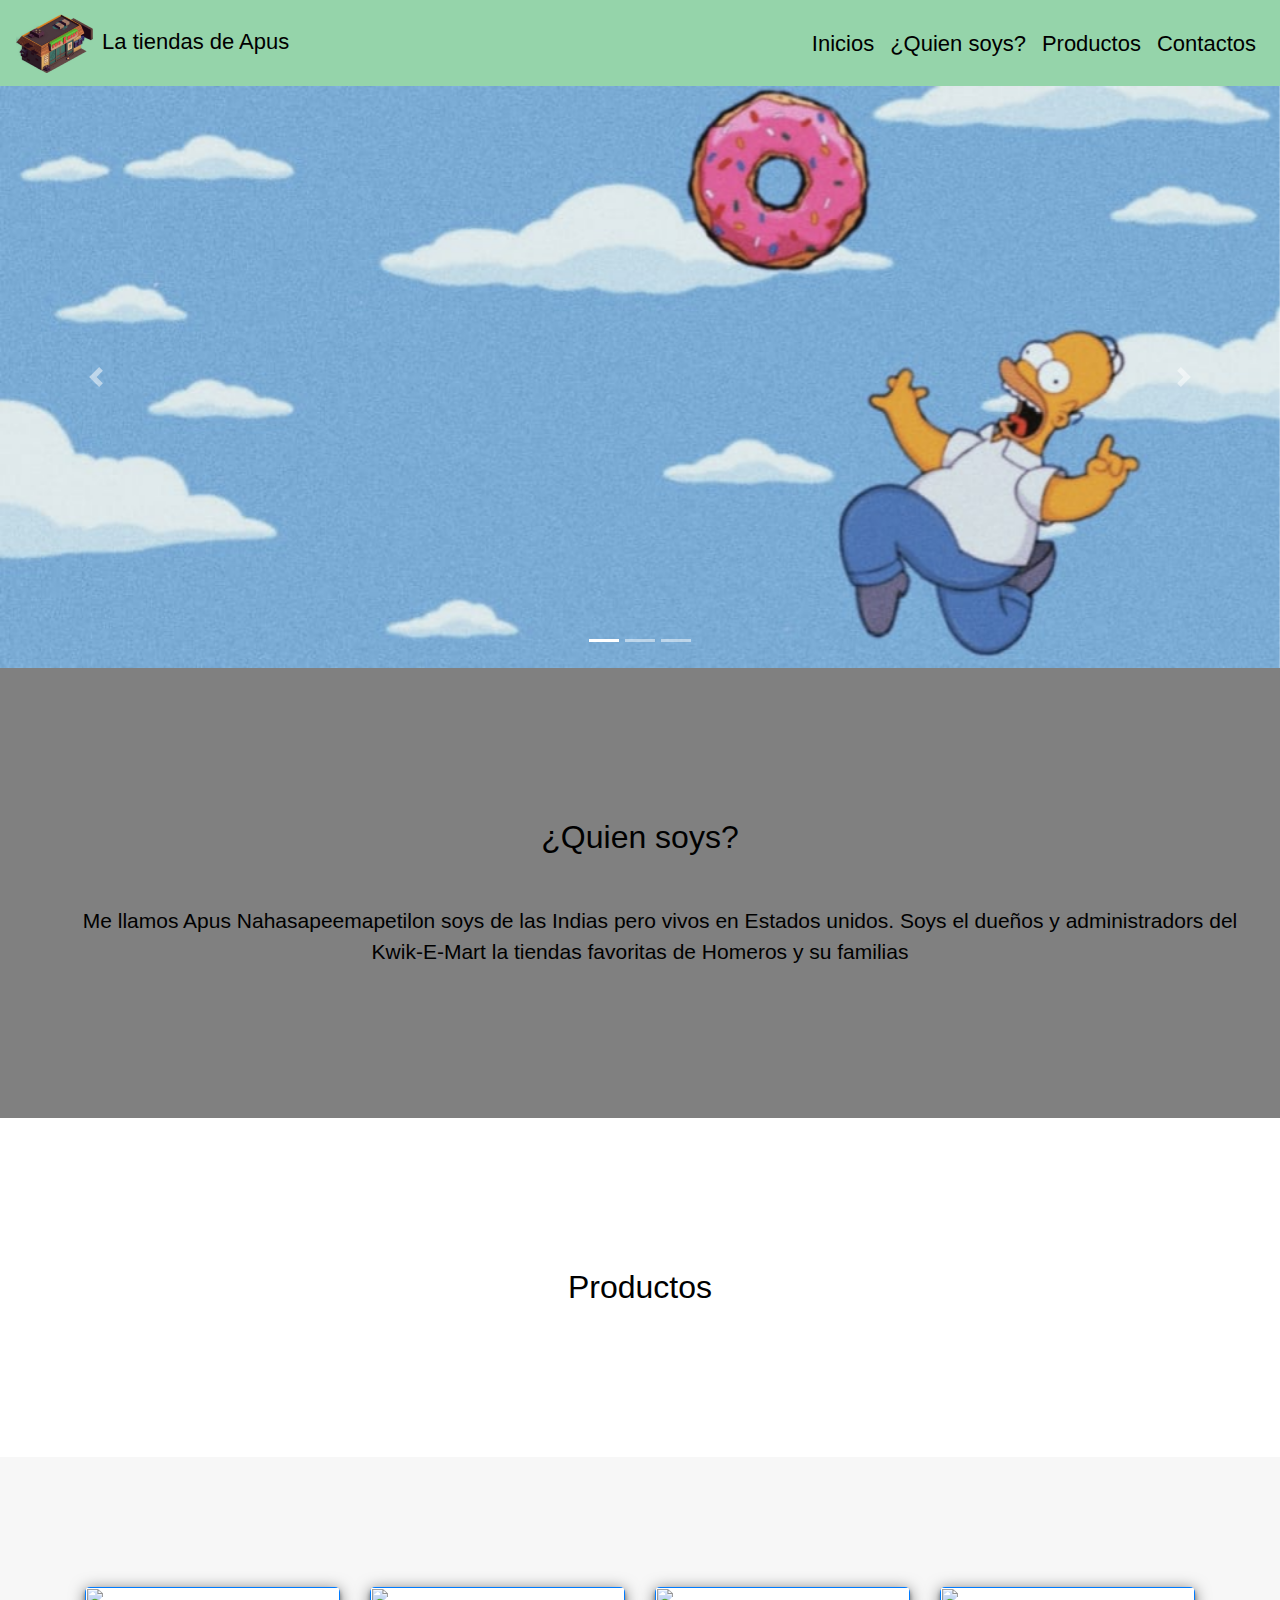
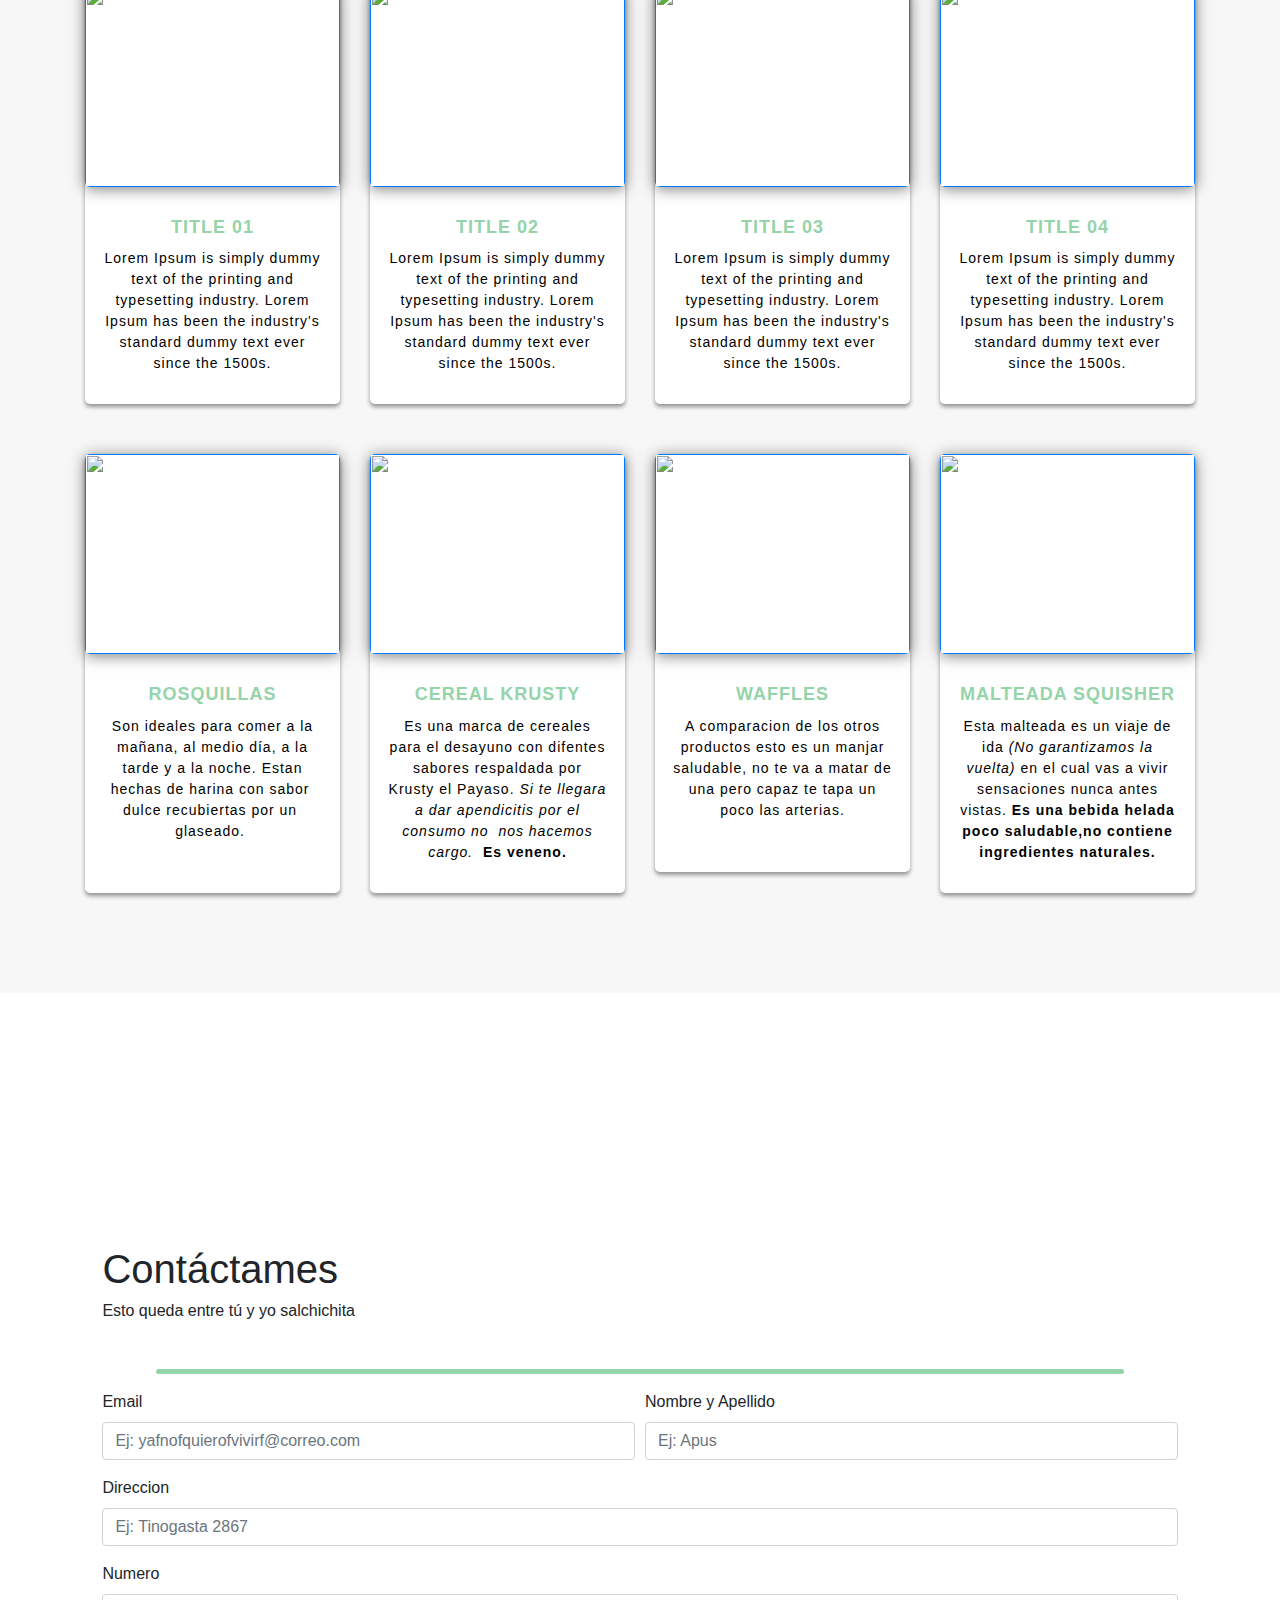
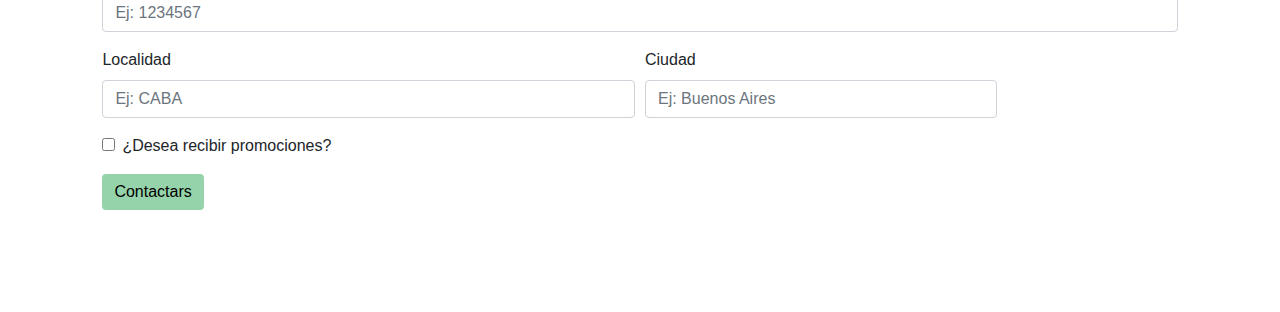
==== commit 507c5a7f: "Cambie el slider, algunos colores y agregue contenido a las tarjetas de productos" ====
--- a/Mini-Supers-main/index.html
+++ b/Mini-Supers-main/index.html
@@ -20,8 +20,8 @@
 
 <body>
 
-    <nav class="navbar navbar-expand-lg fondo sticky-top">
-        <a class="navbar-brand letra" href="#"><img src="./images/Super.png" alt=""> La tiendas de Apus </a>
+    <nav class="navbar navbar-expand-lg fondo letra3 sticky-top">
+        <a class="navbar-brand letra letra3" href="#"><img src="./images/Super.png" alt=""> La tiendas de Apus </a>
         <button class="navbar-toggler" type="button" data-toggle="collapse" data-target="#navbarNavDropdown"
             aria-controls="navbarNavDropdown" aria-expanded="false" aria-label="Toggle navigation">
             <span class="navbar-toggler-icon"> <img src="./images/menu-outline.svg" alt=""></span>
@@ -54,13 +54,13 @@
         </ol>
         <div class="carousel-inner">
             <div class="carousel-item active">
-                <img class="d-block w-100" src="./images/golosina 5.jpg" alt="First slide">
+                <img class="d-block w-100" src="./images/testdona4.jpeg" alt="First slide">
             </div>
             <div class="carousel-item">
-                <img class="d-block w-100" src="./images/golosinas-2.jpg" alt="Second slide">
+                <img class="d-block w-100" src="./images/testdona4.jpeg" alt="Second slide">
             </div>
             <div class="carousel-item">
-                <img class="d-block w-100" src="./images/golosinas-5.jpg" alt="Third slide">
+                <img class="d-block w-100" src="./images/testdona5.jpeg" alt="Third slide">
             </div>
         </div>
         <a class="carousel-control-prev" href="#carouselExampleIndicators" role="button" data-slide="prev">
@@ -77,9 +77,7 @@
         <H2 class="biografia fondo4 letra">¿Quien soys?</H2>
         <br>
         <br>
-        <p class="sangria letra">Lorem ipsum, dolor sit amet consectetur adipisicing elit. Suscipit aperiam mollitia et iusto
-            enim. Illo sed animi modi quisquam consectetur quaerat ex dolorem dicta? Libero perferendis qui facere aut
-            accusantium.
+        <p class="sangria letra letra2">Me llamos Apus Nahasapeemapetilon soys de las Indias pero vivos en Estados unidos. Soys el dueños y administradors del Kwik-E-Mart la tiendas favoritas de Homeros y su familias
         </p>
     </div>
     <div id="Proyectos" class="container-fluid fondo4"></div>
@@ -167,9 +165,8 @@
                                     <img src="./images/donas.jpg" alt="" />
                                 </div>
                                 <div class="text-container">
-                                    <h6>Title 04</h6>
-                                    <p>Lorem Ipsum is simply dummy text of the printing and typesetting industry. Lorem
-                                        Ipsum has been the industry's standard dummy text ever since the 1500s.</p>
+                                    <h6>Rosquillas</h6>
+                                    <p>Son ideales para comer a la mañana, al medio día, a la tarde y a la noche. Estan hechas de harina con sabor ㅤㅤdulce recubiertas por un ㅤㅤㅤㅤㅤglaseado. ㅤㅤㅤㅤㅤ<br>ㅤㅤㅤㅤㅤ</p>
                                 </div>
                             </div>
                         </div>
@@ -183,9 +180,8 @@
                                     <img src="./images/krusty.jpg" alt="" />
                                 </div>
                                 <div class="text-container">
-                                    <h6>Title 04</h6>
-                                    <p>Lorem Ipsum is simply dummy text of the printing and typesetting industry. Lorem
-                                        Ipsum has been the industry's standard dummy text ever since the 1500s.</p>
+                                    <h6>Cereal Krusty</h6>
+                                    <p>Es una marca de cereales para el desayuno con difentes sabores respaldada por Krusty el Payaso.<i> Si te llegara a dar apendicitis por el consumo no ㅤㅤ nos hacemos cargo. ㅤㅤ</i><b> Es veneno.</b> </b></p>
                                 </div>
                             </div>
                         </div>
@@ -199,9 +195,8 @@
                                     <img src="./images/panqueques.jpeg" alt="" />
                                 </div>
                                 <div class="text-container">
-                                    <h6>Title 04</h6>
-                                    <p>Lorem Ipsum is simply dummy text of the printing and typesetting industry. Lorem
-                                        Ipsum has been the industry's standard dummy text ever since the 1500s.</p>
+                                    <h6>Waffles</h6>
+                                    <p>A comparacion de los otros productos esto es un manjar saludable, no te va a matar de una pero capaz te tapa un poco las arterias. <br>ㅤㅤㅤㅤㅤㅤㅤㅤㅤㅤㅤㅤㅤㅤㅤ</p>
                                 </div>
                             </div>
                         </div>
@@ -215,9 +210,8 @@
                                     <img src="./images/squishee.jpg" alt="" />
                                 </div>
                                 <div class="text-container">
-                                    <h6>Title 04</h6>
-                                    <p>Lorem Ipsum is simply dummy text of the printing and typesetting industry. Lorem
-                                        Ipsum has been the industry's standard dummy text ever since the 1500s.</p>
+                                    <h6>Malteada Squisher</h6>
+                                    <p>Esta malteada es un viaje de ida <i>(No garantizamos la vuelta)</i> en el cual vas a vivir sensaciones nunca antes vistas. <b>Es una bebida helada poco saludable,no contiene ingredientes naturales.</b></p>
                                 </div>
                             </div>
                         </div>
--- a/Mini-Supers-main/estilos.css
+++ b/Mini-Supers-main/estilos.css
@@ -156,10 +156,15 @@
 .letra {
   color: black;
 }
-
+.letra2{
+  font-size: 21px;
+}
+.letra3{
+  font-size: 22px;
+}
 .fondo3 {
   background-color: #e6a3a1;
 }
 .fondo4{
-  background-color: white;
+  background-color: gray;
 }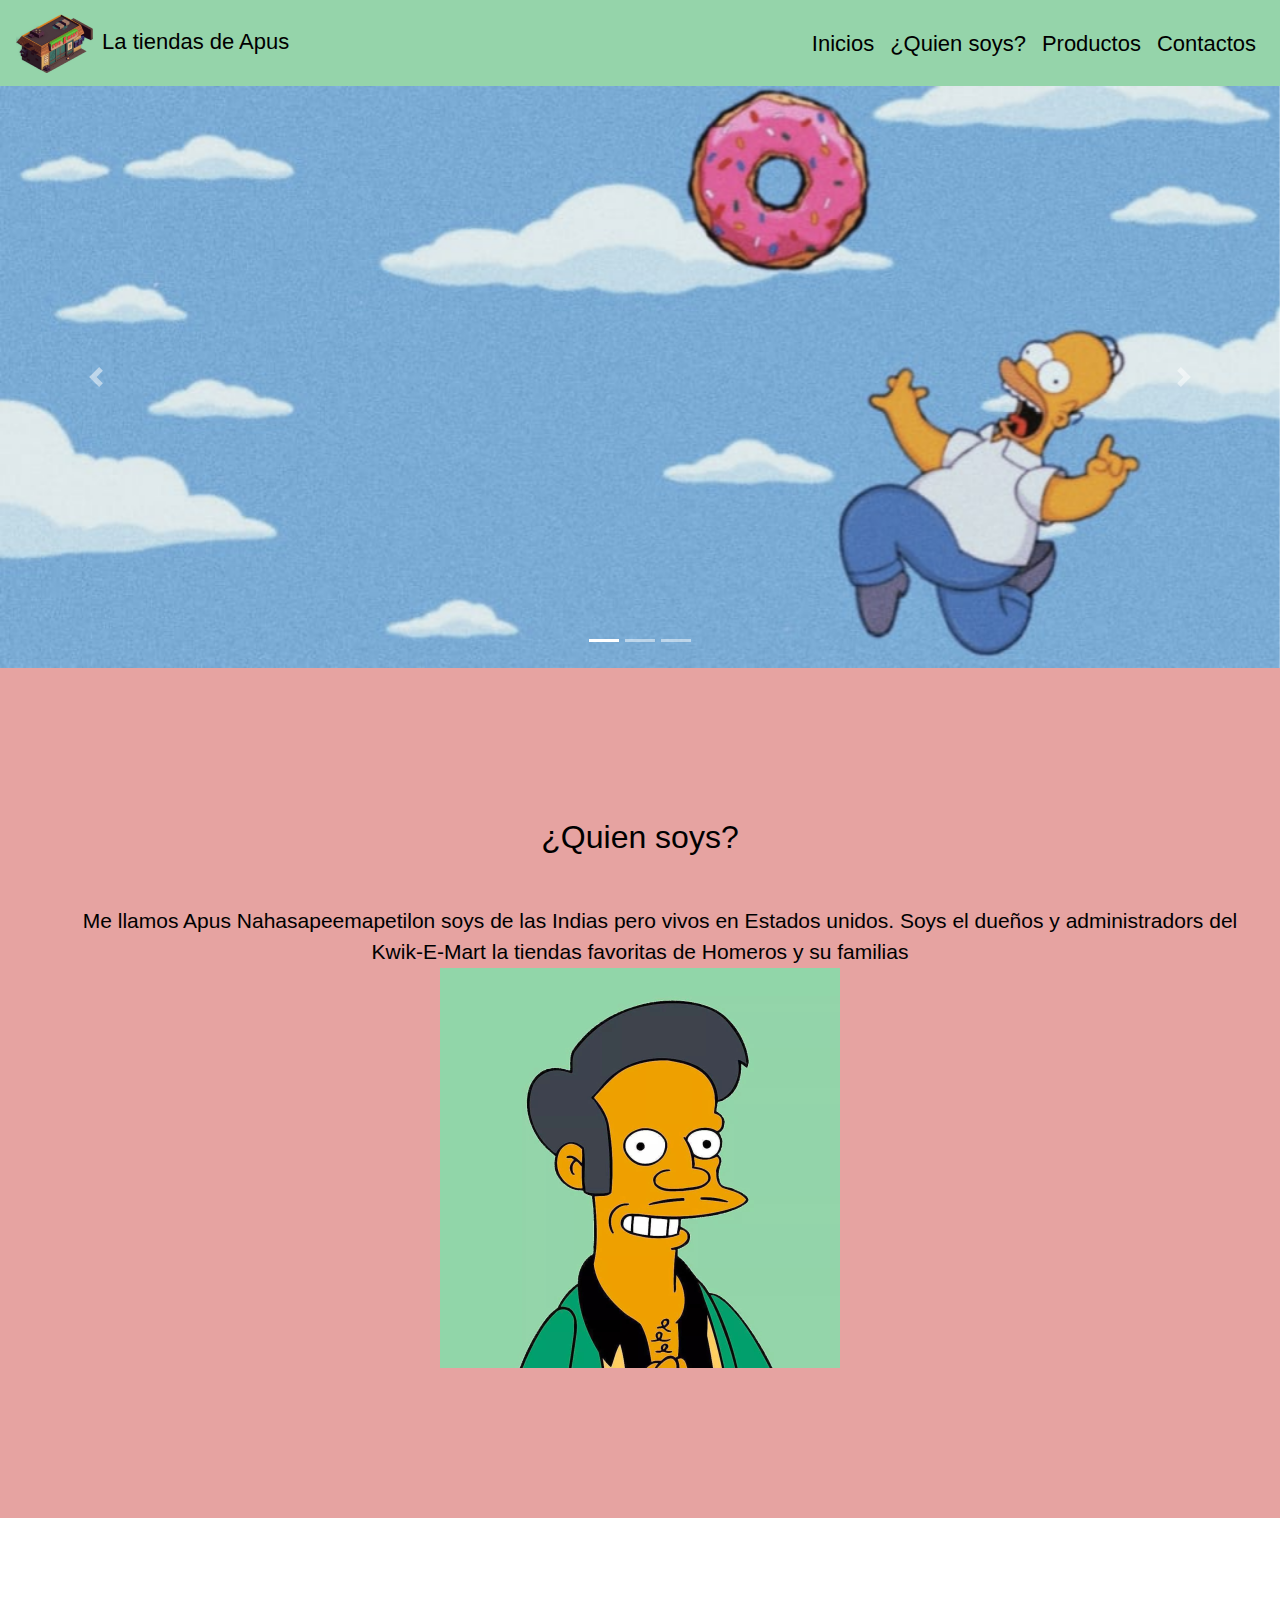
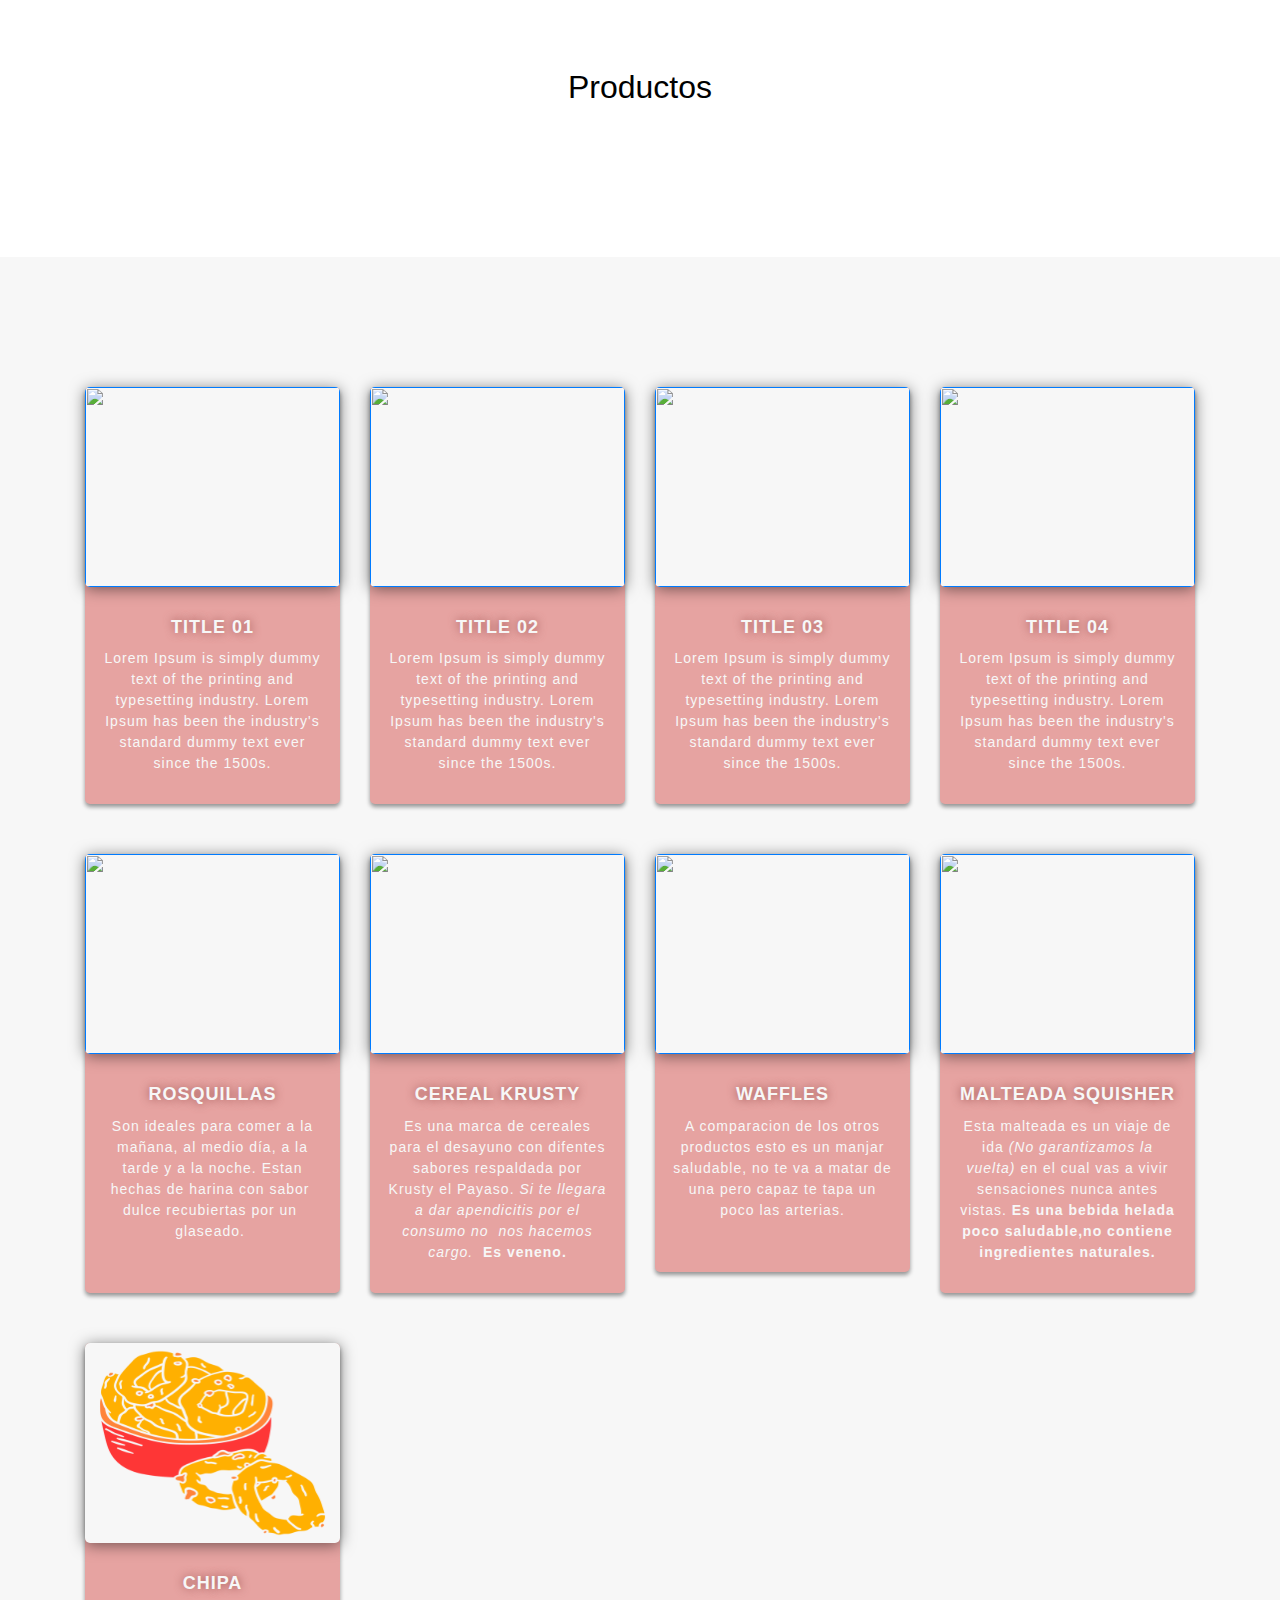
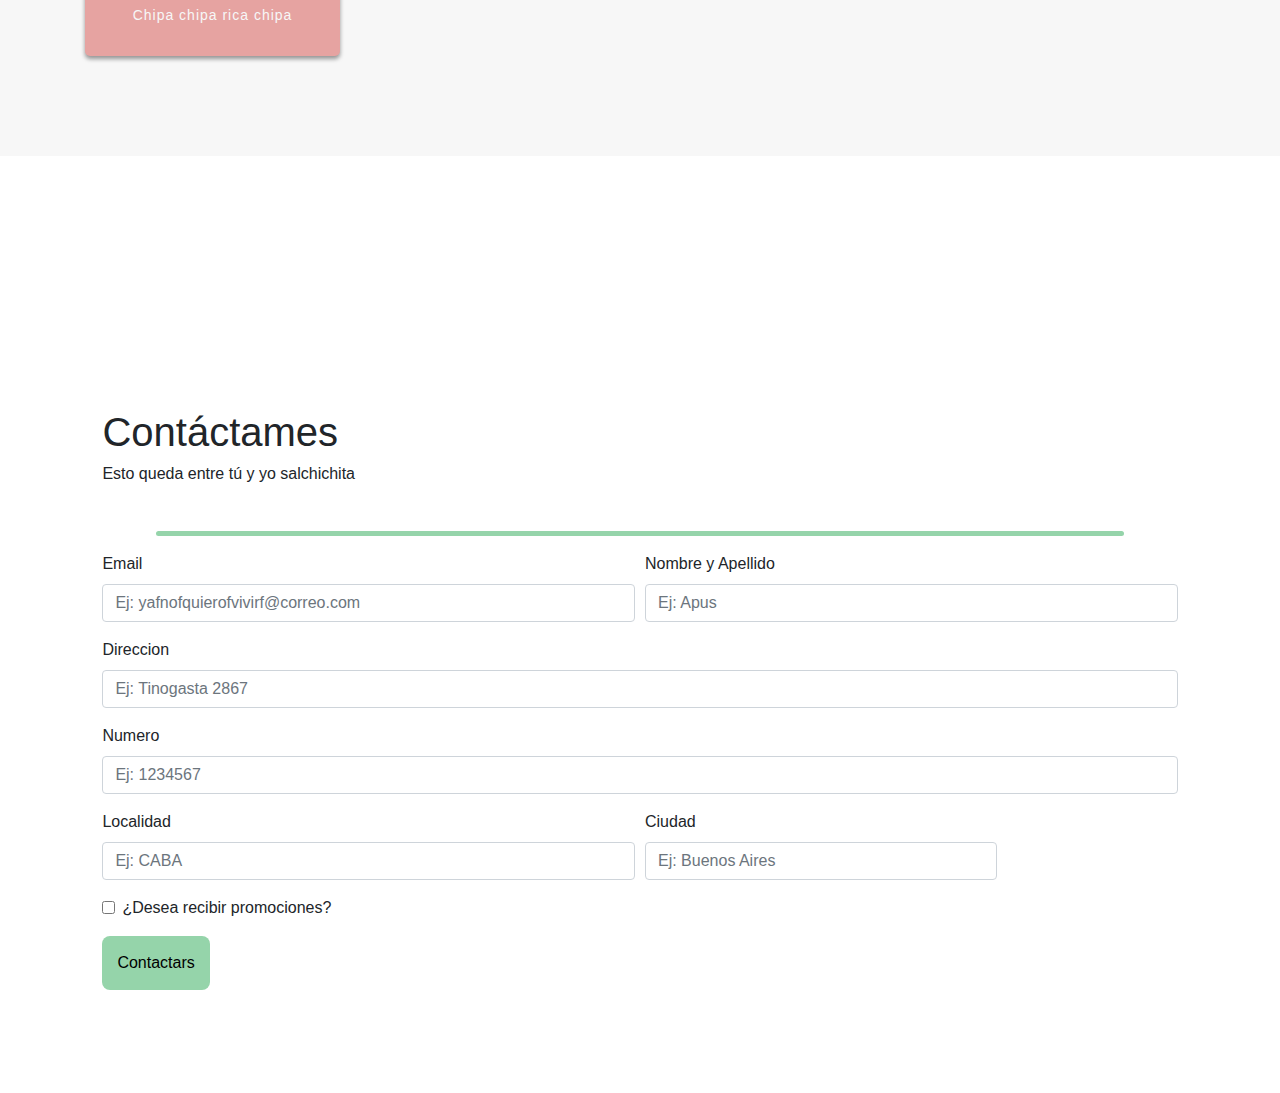
==== commit 3e1e07e2: "Merge pull request #5 from Los-loleros-de-parque-chacabuco/cambios_de_Ro" ====
--- a/Mini-Supers-main/index.html
+++ b/Mini-Supers-main/index.html
@@ -72,15 +72,17 @@
             <span class="sr-only">Next</span>
         </a>
     </div>
-    <div id="Quienes" class="container-fluid fondo4"></div>
-    <div class="container-fluid fondo4">
-        <H2 class="biografia fondo4 letra">¿Quien soys?</H2>
+    <div id="Quienes" class="container-fluid fondo3"></div>
+    <div class="container-fluid fondo3">
+        <H2 class="biografia fondo3 letra">¿Quien soys?</H2>
         <br>
         <br>
-        <p class="sangria letra letra2">Me llamos Apus Nahasapeemapetilon soys de las Indias pero vivos en Estados unidos. Soys el dueños y administradors del Kwik-E-Mart la tiendas favoritas de Homeros y su familias
+        <p class="sangria letra letra2">Me llamos Apus Nahasapeemapetilon soys de las Indias pero vivos en Estados
+            unidos. Soys el dueños y administradors del Kwik-E-Mart la tiendas favoritas de Homeros y su familias
         </p>
     </div>
-    <div id="Proyectos" class="container-fluid fondo4"></div>
+    <div class="fondo3"><img class="apu" src="./images/apus.jpg" alt=""></div>
+    <div id="Proyectos" class="container-fluid fondo3"></div>
     <div class="container-fluid "></div>
     <div>
         <H2 class="biografia2 ">Productos</H2>
@@ -166,7 +168,9 @@
                                 </div>
                                 <div class="text-container">
                                     <h6>Rosquillas</h6>
-                                    <p>Son ideales para comer a la mañana, al medio día, a la tarde y a la noche. Estan hechas de harina con sabor ㅤㅤdulce recubiertas por un ㅤㅤㅤㅤㅤglaseado. ㅤㅤㅤㅤㅤ<br>ㅤㅤㅤㅤㅤ</p>
+                                    <p>Son ideales para comer a la mañana, al medio día, a la tarde y a la noche. Estan
+                                        hechas de harina con sabor ㅤㅤdulce recubiertas por un ㅤㅤㅤㅤㅤglaseado.
+                                        ㅤㅤㅤㅤㅤ<br>ㅤㅤㅤㅤㅤ</p>
                                 </div>
                             </div>
                         </div>
@@ -181,7 +185,9 @@
                                 </div>
                                 <div class="text-container">
                                     <h6>Cereal Krusty</h6>
-                                    <p>Es una marca de cereales para el desayuno con difentes sabores respaldada por Krusty el Payaso.<i> Si te llegara a dar apendicitis por el consumo no ㅤㅤ nos hacemos cargo. ㅤㅤ</i><b> Es veneno.</b> </b></p>
+                                    <p>Es una marca de cereales para el desayuno con difentes sabores respaldada por
+                                        Krusty el Payaso.<i> Si te llegara a dar apendicitis por el consumo no ㅤㅤ nos
+                                            hacemos cargo. ㅤㅤ</i><b> Es veneno.</b> </b></p>
                                 </div>
                             </div>
                         </div>
@@ -196,7 +202,8 @@
                                 </div>
                                 <div class="text-container">
                                     <h6>Waffles</h6>
-                                    <p>A comparacion de los otros productos esto es un manjar saludable, no te va a matar de una pero capaz te tapa un poco las arterias. <br>ㅤㅤㅤㅤㅤㅤㅤㅤㅤㅤㅤㅤㅤㅤㅤ</p>
+                                    <p>A comparacion de los otros productos esto es un manjar saludable, no te va a
+                                        matar de una pero capaz te tapa un poco las arterias. <br>ㅤㅤㅤㅤㅤㅤㅤㅤㅤㅤㅤㅤㅤㅤㅤ</p>
                                 </div>
                             </div>
                         </div>
@@ -211,7 +218,25 @@
                                 </div>
                                 <div class="text-container">
                                     <h6>Malteada Squisher</h6>
-                                    <p>Esta malteada es un viaje de ida <i>(No garantizamos la vuelta)</i> en el cual vas a vivir sensaciones nunca antes vistas. <b>Es una bebida helada poco saludable,no contiene ingredientes naturales.</b></p>
+                                    <p>Esta malteada es un viaje de ida <i>(No garantizamos la vuelta)</i> en el cual
+                                        vas a vivir sensaciones nunca antes vistas. <b>Es una bebida helada poco
+                                            saludable,no contiene ingredientes naturales.</b></p>
+                                </div>
+                            </div>
+                        </div>
+                    </a>
+                </div>
+                <div class="col-xs-12 col-sm-6 col-md-3 col-lg-3">
+                    <a href="https://www.youtube.com/watch?v=JWK2Dq4Ha5w">
+                        <div class="card-flyer">
+                            <div class="text-box">
+                                <div class="image-box">
+                                    <img src="./images/1cf2abc963dc3b53c69bf45c2b1a960f-cortar-chipa-paraguay.png"
+                                        alt="" />
+                                </div>
+                                <div class="text-container">
+                                    <h6>Chipa</h6>
+                                    <p>Chipa chipa rica chipa</p>
                                 </div>
                             </div>
                         </div>
@@ -225,7 +250,7 @@
     <div id="Contacto" class="container-fluid"></div>
 
     <!--INICIO DEL FORMULARIO DE CONTACTO-->
-    
+
     <div id="Contacto" class="form">
         <h1>Contáctames</h1>
         <h6>Esto queda entre tú y yo salchichita</h6>
@@ -235,7 +260,8 @@
             <div class="form-row">
                 <div class="form-group col-md-6">
                     <label for="inputEmail4">Email</label>
-                    <input type="email" class="form-control" id="inputEmail4" placeholder="Ej: yafnofquierofvivirf@correo.com">
+                    <input type="email" class="form-control" id="inputEmail4"
+                        placeholder="Ej: yafnofquierofvivirf@correo.com">
                 </div>
                 <div class="form-group col-md-6">
                     <label for="inputPassword4">Nombre y Apellido</label>
@@ -268,9 +294,10 @@
                     </label>
                 </div>
             </div>
-            <button type="submit" class="btn btn-primary boton_principal">Contactars</button>
+            <button type="submit" class="btn btn-primary boton_principal" onclick="contactar()">Contactars</button>
         </form>
     </div>
+    <script src="index.js"></script>
     <script src="https://code.jquery.com/jquery-3.2.1.slim.min.js"
         integrity="sha384-KJ3o2DKtIkvYIK3UENzmM7KCkRr/rE9/Qpg6aAZGJwFDMVNA/GpGFF93hXpG5KkN"
         crossorigin="anonymous"></script>
--- a/Mini-Supers-main/estilos.css
+++ b/Mini-Supers-main/estilos.css
@@ -36,15 +36,30 @@
   text-indent: 40px;
 }
 .boton_principal {
+  padding: 15px;
+  background: #95d4aa;
   color: black;
-  background-color: #95d4aa;
-  border: none;
+  border: #95d4aa;
+  border-radius: 8px;
 }
 .boton_principal:hover {
-  color: black;
+  padding: 15px;
+  background: #e6a3a1;
+  color: #95d4aa;
+}
+.boton_principal:active {
+  padding: 15px;
+  background: #95d4aa;
+  color: #95d4aa;
+}
+
+.apu {
+  height: 400px;
+  width: 400px;
+  display: block;
+  margin: auto;
   background-color: #e6a3a1;
 }
-
 /*COMIENZA LA ANIMACION DE LAS TARJETAS*/
 #cards_landscape_wrap-2 {
   text-align: center;
@@ -62,7 +77,7 @@
   border-radius: 5px;
 }
 #cards_landscape_wrap-2 .card-flyer .image-box {
-  background: #ffffff;
+  background: #f7f7f7;
   overflow: hidden;
   box-shadow: 0px 2px 15px rgba(0, 0, 0, 0.5);
   border-radius: 5px;
@@ -90,7 +105,7 @@
   padding: 30px 18px;
 }
 #cards_landscape_wrap-2 .card-flyer {
-  background: #ffffff;
+  background: #e6a3a1;
   margin-top: 50px;
   -webkit-transition: all 0.2s ease-in;
   -moz-transition: all 0.2s ease-in;
@@ -100,7 +115,7 @@
   box-shadow: 0px 3px 4px rgba(0, 0, 0, 0.4);
 }
 #cards_landscape_wrap-2 .card-flyer:hover {
-  background: #fff;
+  background: #95d4aa;
   box-shadow: 0px 15px 26px rgba(0, 0, 0, 0.5);
   -webkit-transition: all 0.2s ease-in;
   -moz-transition: all 0.2s ease-in;
@@ -115,7 +130,7 @@
   padding-bottom: 0px;
   font-size: 14px;
   letter-spacing: 1px;
-  color: #000000;
+  color: #f7f7f7;
 }
 #cards_landscape_wrap-2 .card-flyer .text-box h6 {
   margin-top: 0px;
@@ -125,7 +140,8 @@
   text-transform: uppercase;
   font-family: "Roboto Black", sans-serif;
   letter-spacing: 1px;
-  color: #95d4aa;
+  color: #f7f7f7;
+text-shadow: 0 0 10px  #994F4D;
 }
 
 .contactanos {
@@ -156,15 +172,15 @@
 .letra {
   color: black;
 }
-.letra2{
+.letra2 {
   font-size: 21px;
 }
-.letra3{
+.letra3 {
   font-size: 22px;
 }
 .fondo3 {
   background-color: #e6a3a1;
 }
-.fondo4{
+.fondo4 {
   background-color: gray;
-}+}
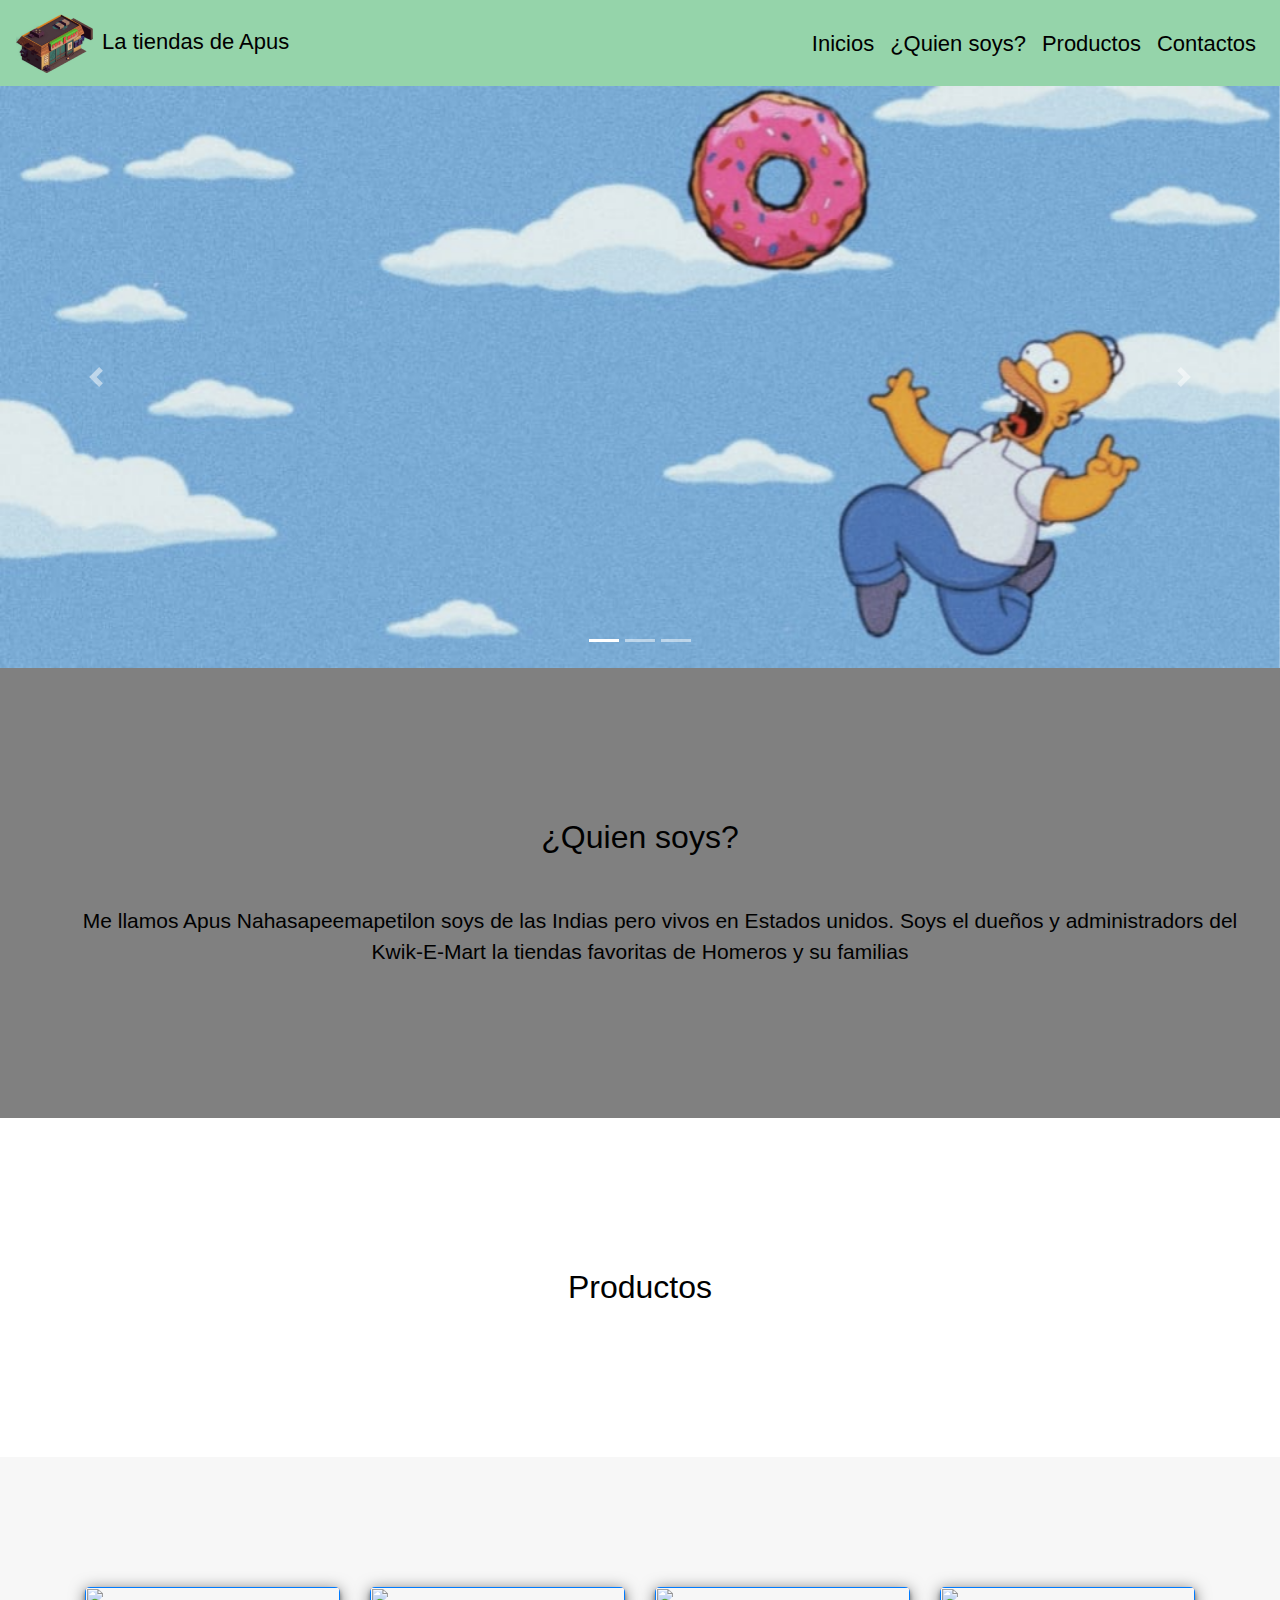
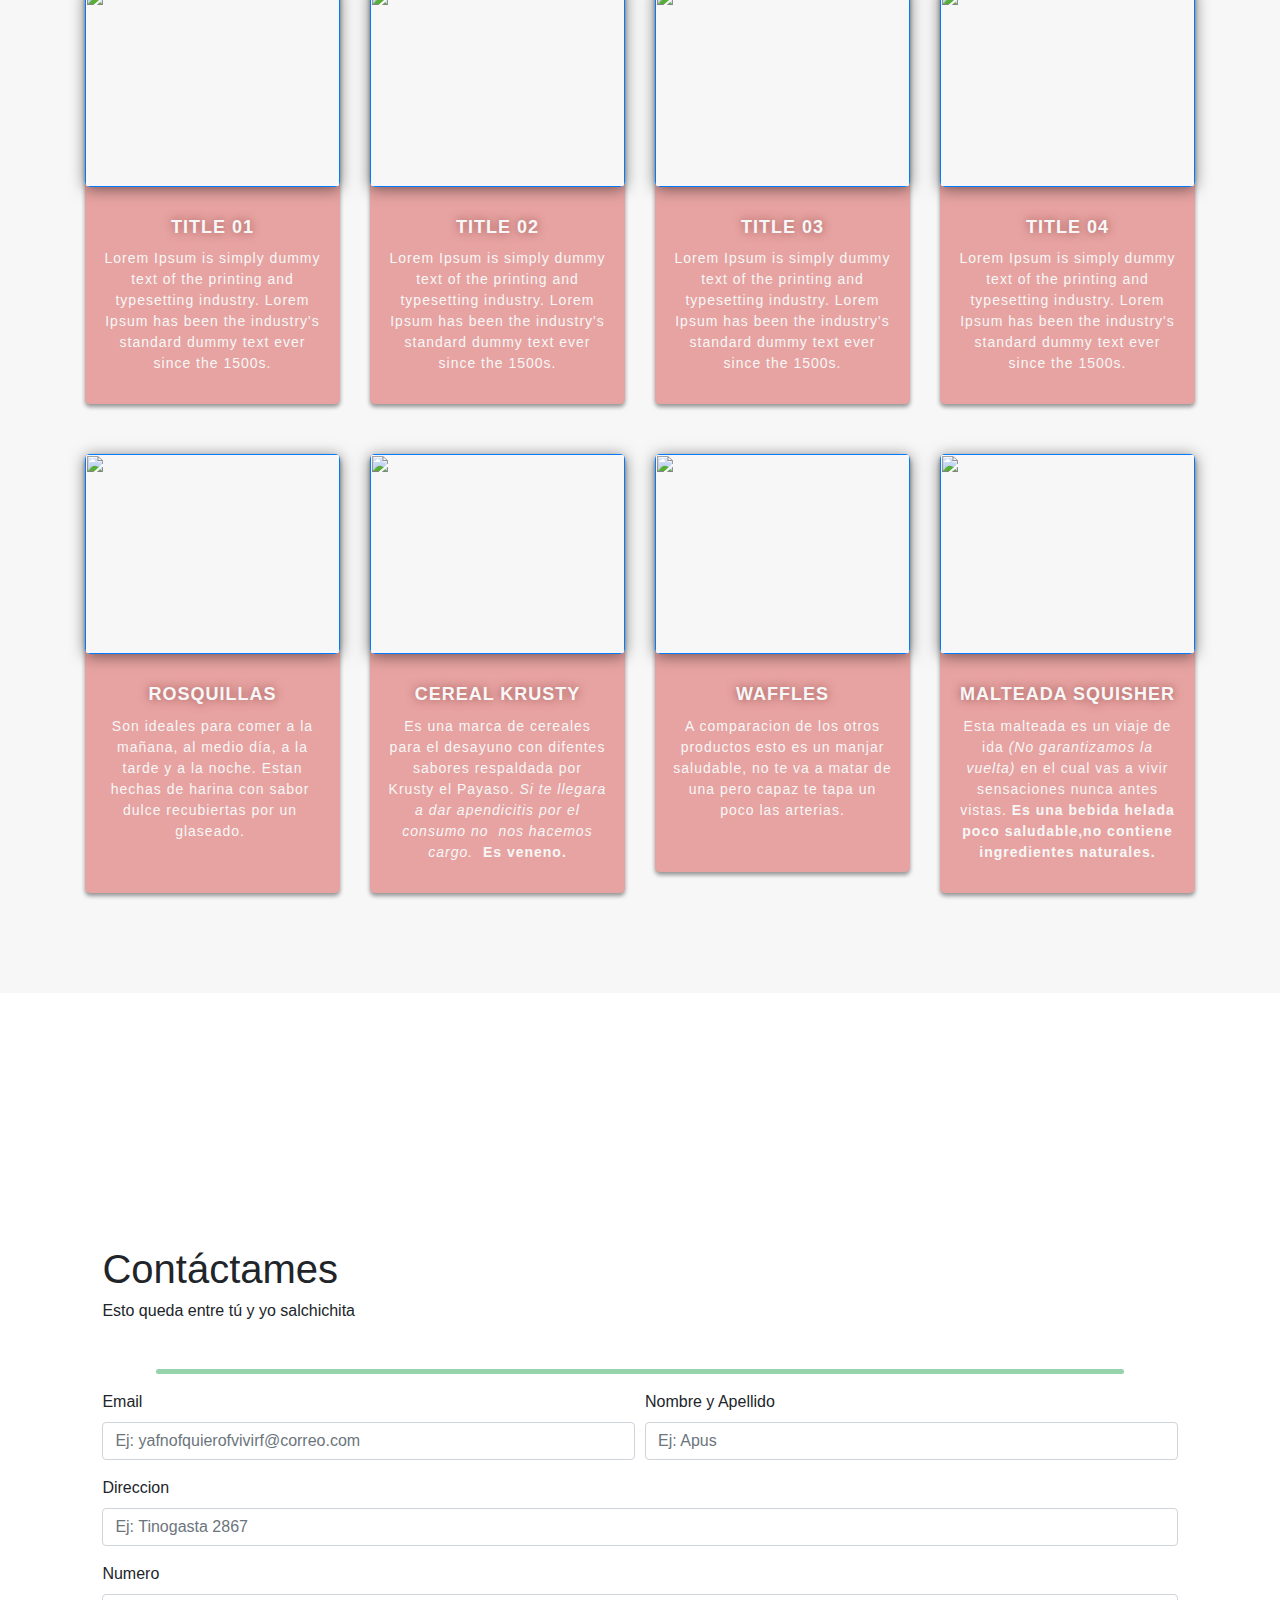
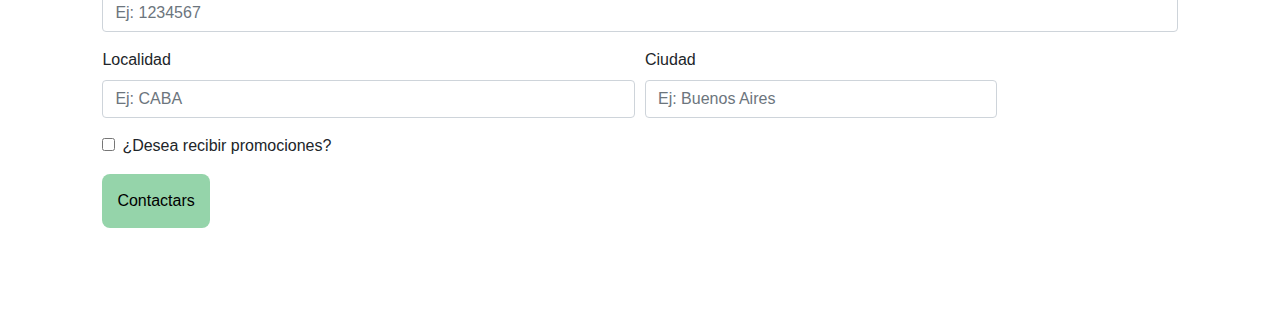
==== commit e5a60922: "Compra integrada" ====
--- a/Mini-Supers-main/index.html
+++ b/Mini-Supers-main/index.html
@@ -72,17 +72,15 @@
             <span class="sr-only">Next</span>
         </a>
     </div>
-    <div id="Quienes" class="container-fluid fondo3"></div>
-    <div class="container-fluid fondo3">
-        <H2 class="biografia fondo3 letra">¿Quien soys?</H2>
+    <div id="Quienes" class="container-fluid fondo4"></div>
+    <div class="container-fluid fondo4">
+        <H2 class="biografia fondo4 letra">¿Quien soys?</H2>
         <br>
         <br>
-        <p class="sangria letra letra2">Me llamos Apus Nahasapeemapetilon soys de las Indias pero vivos en Estados
-            unidos. Soys el dueños y administradors del Kwik-E-Mart la tiendas favoritas de Homeros y su familias
+        <p class="sangria letra letra2">Me llamos Apus Nahasapeemapetilon soys de las Indias pero vivos en Estados unidos. Soys el dueños y administradors del Kwik-E-Mart la tiendas favoritas de Homeros y su familias
         </p>
     </div>
-    <div class="fondo3"><img class="apu" src="./images/apus.jpg" alt=""></div>
-    <div id="Proyectos" class="container-fluid fondo3"></div>
+    <div id="Proyectos" class="container-fluid fondo4"></div>
     <div class="container-fluid "></div>
     <div>
         <H2 class="biografia2 ">Productos</H2>
@@ -96,7 +94,7 @@
             <div class="row">
                 <div class="col-xs-12 col-sm-6 col-md-3 col-lg-3">
                     <a href="">
-                        <div class="card-flyer">
+                        <div class="card-flyer" onclick="compra()">
                             <div class="text-box">
                                 <div class="image-box">
                                     <img src="./images/chupetines.jpeg" alt="" />
@@ -112,7 +110,7 @@
                 </div>
                 <div class="col-xs-12 col-sm-6 col-md-3 col-lg-3">
                     <a href="">
-                        <div class="card-flyer">
+                        <div class="card-flyer" onclick="algodon()">
                             <div class="text-box">
                                 <div class="image-box">
                                     <img src="./images/algodón_de_azucar.jpeg" alt="" />
@@ -128,7 +126,7 @@
                 </div>
                 <div class="col-xs-12 col-sm-6 col-md-3 col-lg-3">
                     <a href="">
-                        <div class="card-flyer">
+                        <div class="card-flyer" onclick="paletas()">
                             <div class="text-box">
                                 <div class="image-box">
                                     <img src="./images/chupetines_redondos.jpeg" alt="" />
@@ -145,7 +143,7 @@
                 </div>
                 <div class="col-xs-12 col-sm-6 col-md-3 col-lg-3">
                     <a href="">
-                        <div class="card-flyer">
+                        <div class="card-flyer" onclick="caramelos()">
                             <div class="text-box">
                                 <div class="image-box">
                                     <img src="./images/caramelos.jpeg" alt="" />
@@ -161,82 +159,59 @@
                 </div>
                 <div class="col-xs-12 col-sm-6 col-md-3 col-lg-3">
                     <a href="">
-                        <div class="card-flyer">
+                        <div class="card-flyer" onclick="rosquillas()">
                             <div class="text-box">
                                 <div class="image-box">
                                     <img src="./images/donas.jpg" alt="" />
                                 </div>
                                 <div class="text-container">
                                     <h6>Rosquillas</h6>
-                                    <p>Son ideales para comer a la mañana, al medio día, a la tarde y a la noche. Estan
-                                        hechas de harina con sabor ㅤㅤdulce recubiertas por un ㅤㅤㅤㅤㅤglaseado.
-                                        ㅤㅤㅤㅤㅤ<br>ㅤㅤㅤㅤㅤ</p>
-                                </div>
-                            </div>
-                        </div>
-                    </a>
-                </div>
-                <div class="col-xs-12 col-sm-6 col-md-3 col-lg-3">
-                    <a href="">
-                        <div class="card-flyer">
+                                    <p>Son ideales para comer a la mañana, al medio día, a la tarde y a la noche. Estan hechas de harina con sabor ㅤㅤdulce recubiertas por un ㅤㅤㅤㅤㅤglaseado. ㅤㅤㅤㅤㅤ<br>ㅤㅤㅤㅤㅤ</p>
+                                </div>
+                            </div>
+                        </div>
+                    </a>
+                </div>
+                <div class="col-xs-12 col-sm-6 col-md-3 col-lg-3">
+                    <a href="">
+                        <div class="card-flyer" onclick="cereal()">
                             <div class="text-box">
                                 <div class="image-box">
                                     <img src="./images/krusty.jpg" alt="" />
                                 </div>
                                 <div class="text-container">
                                     <h6>Cereal Krusty</h6>
-                                    <p>Es una marca de cereales para el desayuno con difentes sabores respaldada por
-                                        Krusty el Payaso.<i> Si te llegara a dar apendicitis por el consumo no ㅤㅤ nos
-                                            hacemos cargo. ㅤㅤ</i><b> Es veneno.</b> </b></p>
-                                </div>
-                            </div>
-                        </div>
-                    </a>
-                </div>
-                <div class="col-xs-12 col-sm-6 col-md-3 col-lg-3">
-                    <a href="">
-                        <div class="card-flyer">
+                                    <p>Es una marca de cereales para el desayuno con difentes sabores respaldada por Krusty el Payaso.<i> Si te llegara a dar apendicitis por el consumo no ㅤㅤ nos hacemos cargo. ㅤㅤ</i><b> Es veneno.</b> </b></p>
+                                </div>
+                            </div>
+                        </div>
+                    </a>
+                </div>
+                <div class="col-xs-12 col-sm-6 col-md-3 col-lg-3">
+                    <a href="">
+                        <div class="card-flyer" onclick="waffles()">
                             <div class="text-box">
                                 <div class="image-box">
                                     <img src="./images/panqueques.jpeg" alt="" />
                                 </div>
                                 <div class="text-container">
                                     <h6>Waffles</h6>
-                                    <p>A comparacion de los otros productos esto es un manjar saludable, no te va a
-                                        matar de una pero capaz te tapa un poco las arterias. <br>ㅤㅤㅤㅤㅤㅤㅤㅤㅤㅤㅤㅤㅤㅤㅤ</p>
-                                </div>
-                            </div>
-                        </div>
-                    </a>
-                </div>
-                <div class="col-xs-12 col-sm-6 col-md-3 col-lg-3">
-                    <a href="">
-                        <div class="card-flyer">
+                                    <p>A comparacion de los otros productos esto es un manjar saludable, no te va a matar de una pero capaz te tapa un poco las arterias. <br>ㅤㅤㅤㅤㅤㅤㅤㅤㅤㅤㅤㅤㅤㅤㅤ</p>
+                                </div>
+                            </div>
+                        </div>
+                    </a>
+                </div>
+                <div class="col-xs-12 col-sm-6 col-md-3 col-lg-3">
+                    <a href="">
+                        <div class="card-flyer" onclick="squisher()">
                             <div class="text-box">
                                 <div class="image-box">
                                     <img src="./images/squishee.jpg" alt="" />
                                 </div>
                                 <div class="text-container">
                                     <h6>Malteada Squisher</h6>
-                                    <p>Esta malteada es un viaje de ida <i>(No garantizamos la vuelta)</i> en el cual
-                                        vas a vivir sensaciones nunca antes vistas. <b>Es una bebida helada poco
-                                            saludable,no contiene ingredientes naturales.</b></p>
-                                </div>
-                            </div>
-                        </div>
-                    </a>
-                </div>
-                <div class="col-xs-12 col-sm-6 col-md-3 col-lg-3">
-                    <a href="https://www.youtube.com/watch?v=JWK2Dq4Ha5w">
-                        <div class="card-flyer">
-                            <div class="text-box">
-                                <div class="image-box">
-                                    <img src="./images/1cf2abc963dc3b53c69bf45c2b1a960f-cortar-chipa-paraguay.png"
-                                        alt="" />
-                                </div>
-                                <div class="text-container">
-                                    <h6>Chipa</h6>
-                                    <p>Chipa chipa rica chipa</p>
+                                    <p>Esta malteada es un viaje de ida <i>(No garantizamos la vuelta)</i> en el cual vas a vivir sensaciones nunca antes vistas. <b>Es una bebida helada poco saludable,no contiene ingredientes naturales.</b></p>
                                 </div>
                             </div>
                         </div>
@@ -250,7 +225,7 @@
     <div id="Contacto" class="container-fluid"></div>
 
     <!--INICIO DEL FORMULARIO DE CONTACTO-->
-
+    
     <div id="Contacto" class="form">
         <h1>Contáctames</h1>
         <h6>Esto queda entre tú y yo salchichita</h6>
@@ -260,8 +235,7 @@
             <div class="form-row">
                 <div class="form-group col-md-6">
                     <label for="inputEmail4">Email</label>
-                    <input type="email" class="form-control" id="inputEmail4"
-                        placeholder="Ej: yafnofquierofvivirf@correo.com">
+                    <input type="email" class="form-control" id="inputEmail4" placeholder="Ej: yafnofquierofvivirf@correo.com">
                 </div>
                 <div class="form-group col-md-6">
                     <label for="inputPassword4">Nombre y Apellido</label>
@@ -294,10 +268,10 @@
                     </label>
                 </div>
             </div>
-            <button type="submit" class="btn btn-primary boton_principal" onclick="contactar()">Contactars</button>
+            <button type="submit" class="btn btn-primary boton_principal">Contactars</button>
         </form>
     </div>
-    <script src="index.js"></script>
+    <script src="./compra.js"></script>
     <script src="https://code.jquery.com/jquery-3.2.1.slim.min.js"
         integrity="sha384-KJ3o2DKtIkvYIK3UENzmM7KCkRr/rE9/Qpg6aAZGJwFDMVNA/GpGFF93hXpG5KkN"
         crossorigin="anonymous"></script>
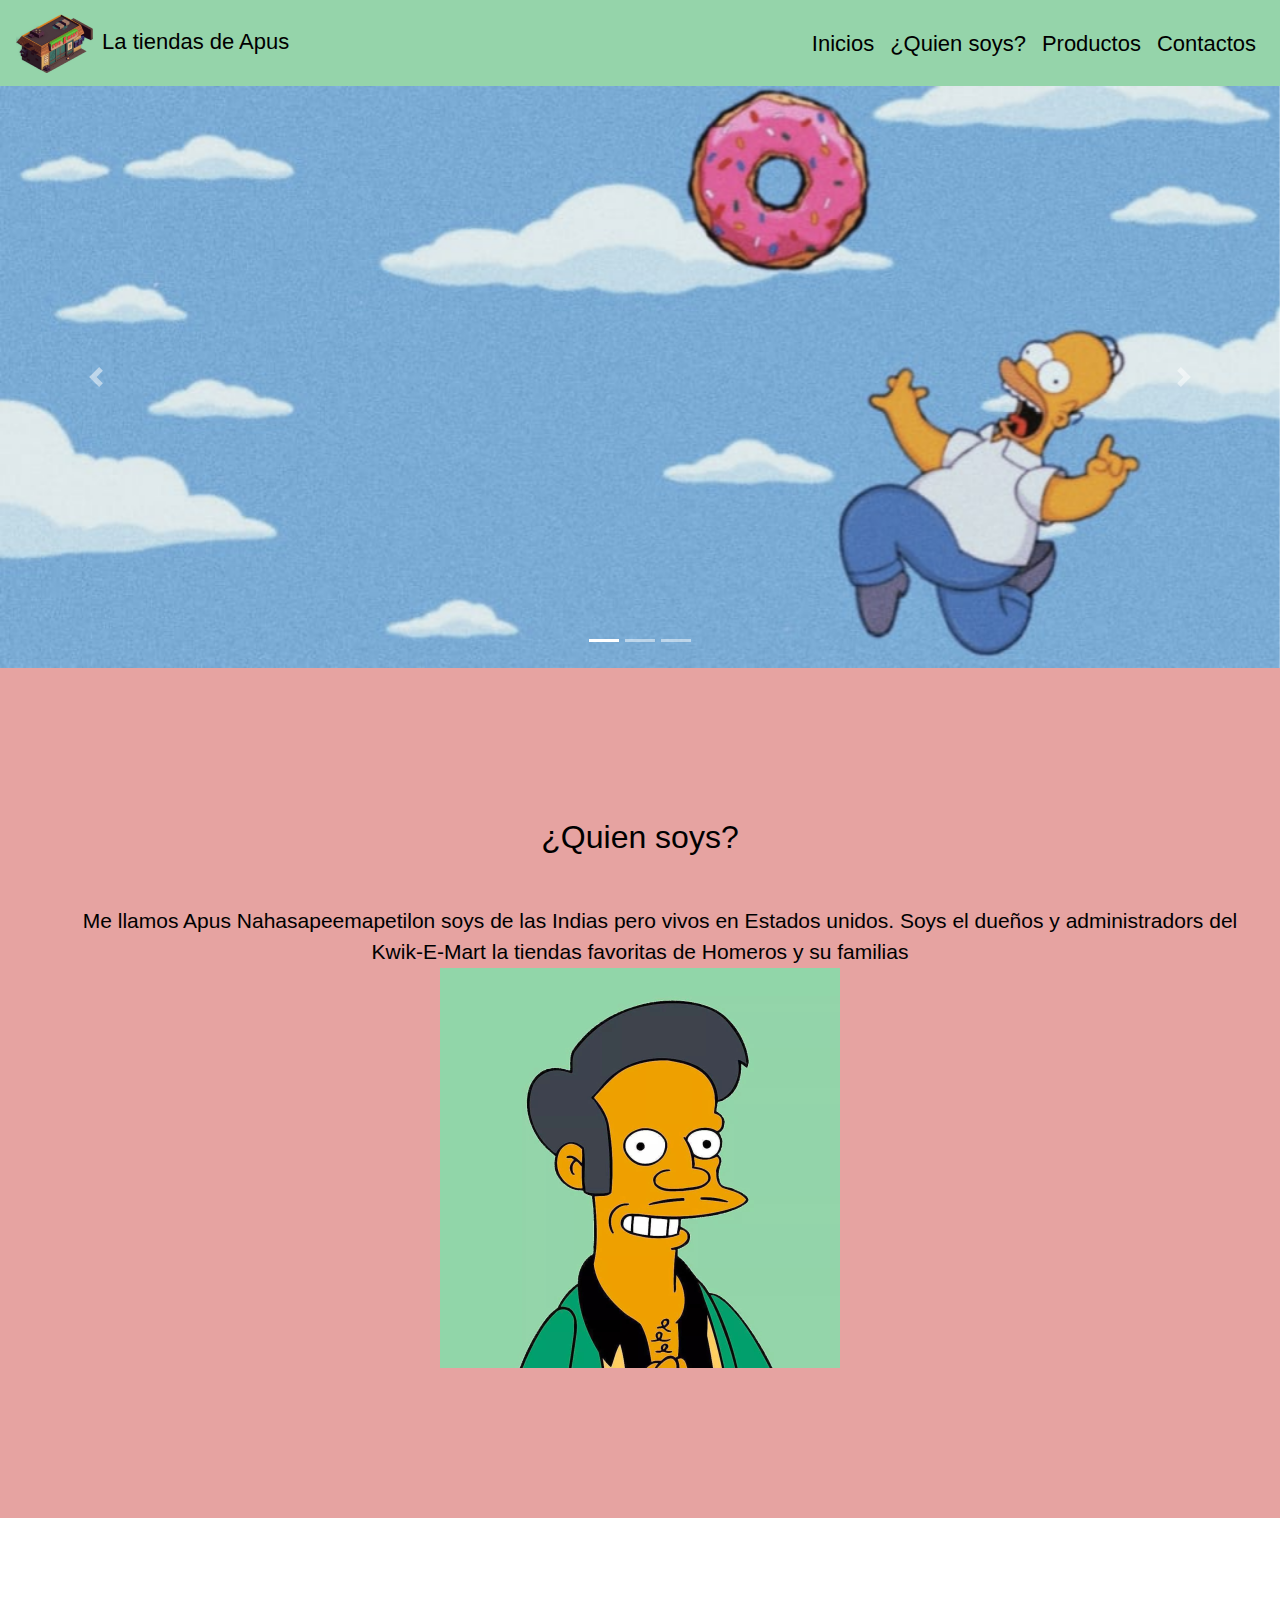
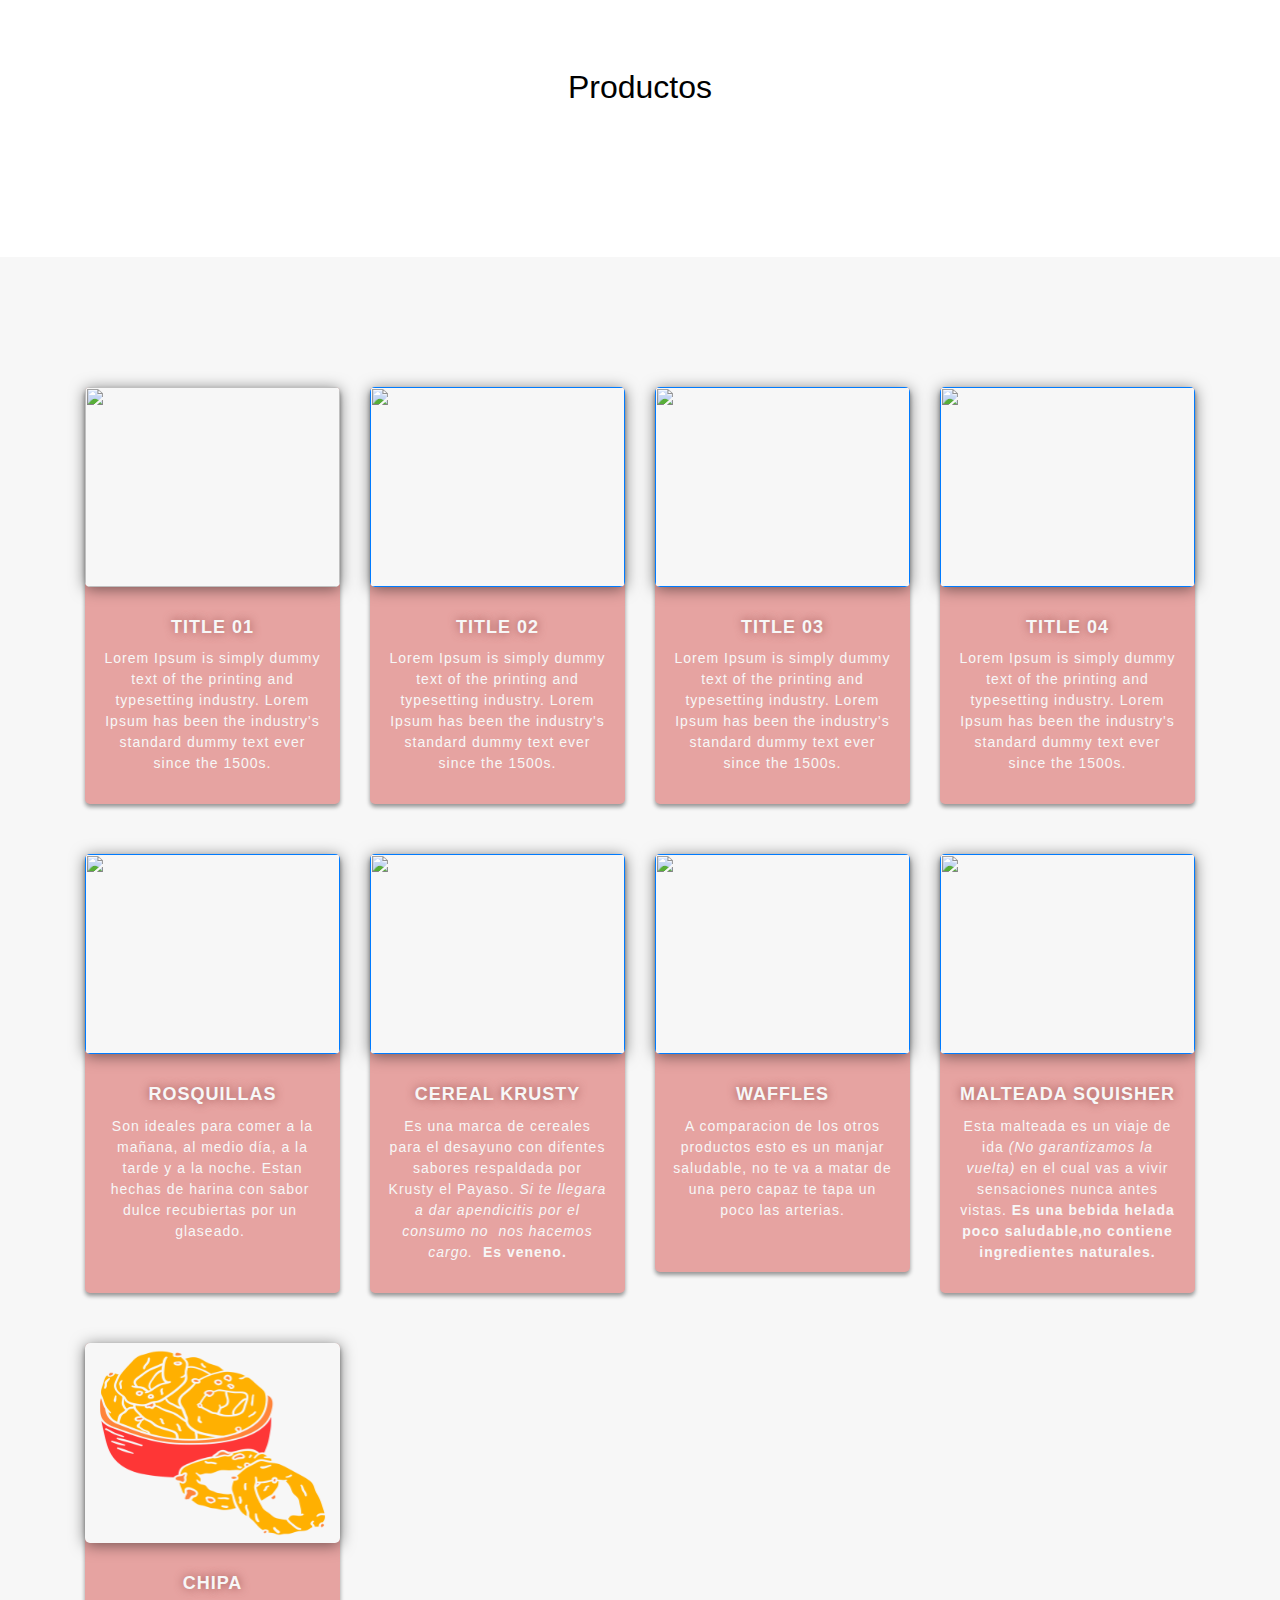
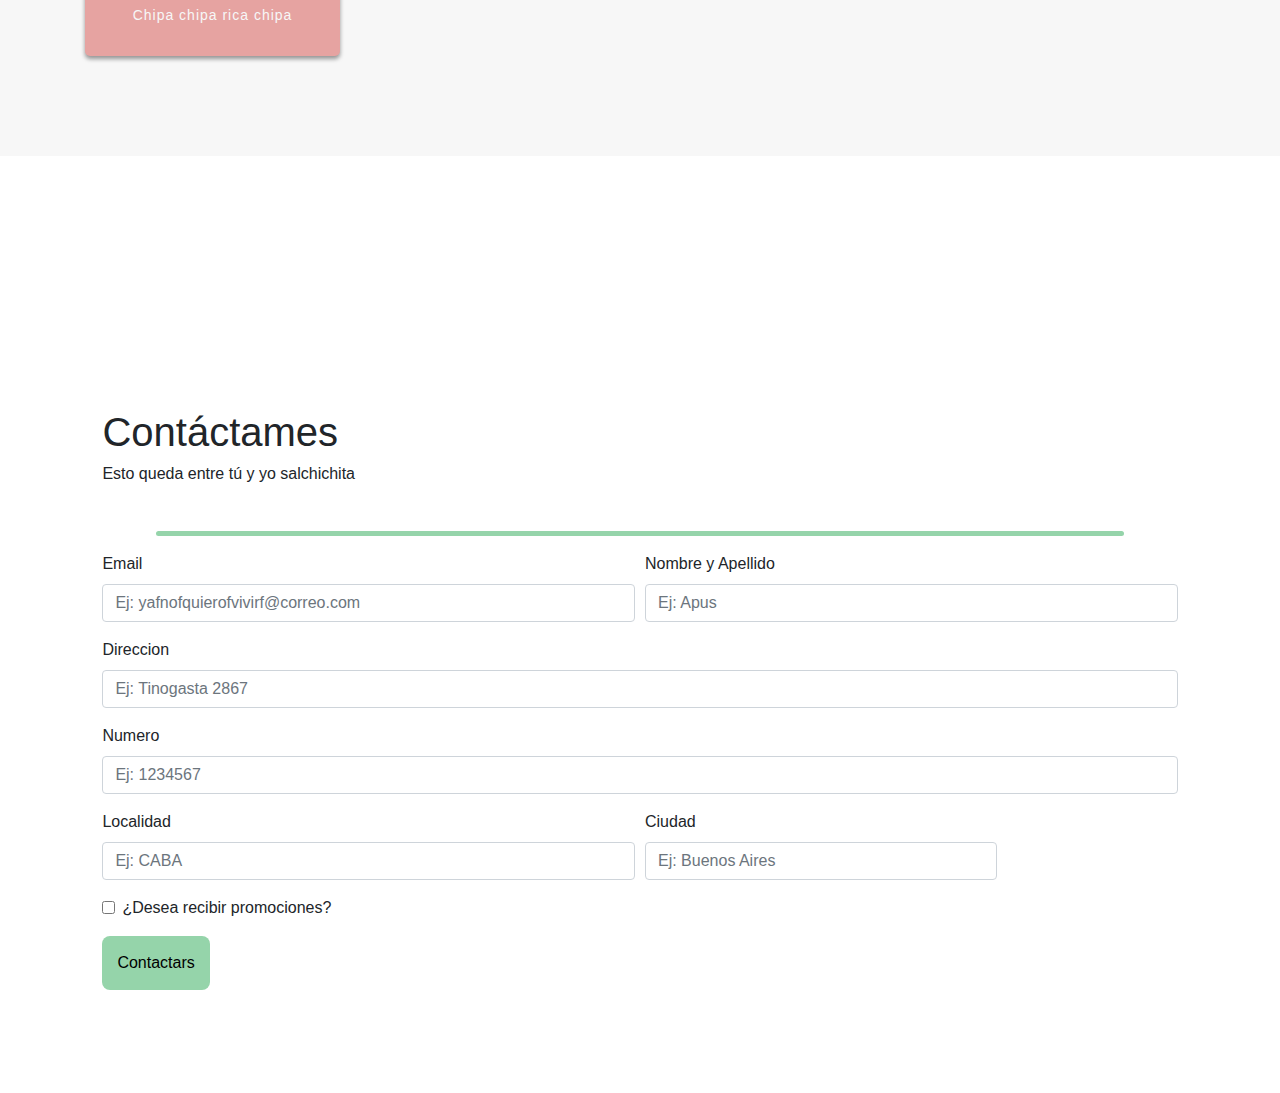
==== commit 040b51d2: "Solucione las cartas y el menu de navegacion" ====
--- a/Mini-Supers-main/index.html
+++ b/Mini-Supers-main/index.html
@@ -11,8 +11,11 @@
         integrity="sha384-Gn5384xqQ1aoWXA+058RXPxPg6fy4IWvTNh0E263XmFcJlSAwiGgFAW/dAiS6JXm" crossorigin="anonymous">
     <link rel="stylesheet" type="text/css" href="./estilos.css">
     <title>La golosineria</title>
+    <link rel="preconnect" href="https://fonts.googleapis.com">
+    <link rel="preconnect" href="https://fonts.gstatic.com" crossorigin>
+    <link href="https://fonts.googleapis.com/css2?family=Poppins:wght@200;400&display=swap" rel="stylesheet">
     <style>
-        .navbar-nav {
+        .navbar-nav{
             margin-left: auto;
         }
     </style>
@@ -72,15 +75,17 @@
             <span class="sr-only">Next</span>
         </a>
     </div>
-    <div id="Quienes" class="container-fluid fondo4"></div>
-    <div class="container-fluid fondo4">
-        <H2 class="biografia fondo4 letra">¿Quien soys?</H2>
+    <div id="Quienes" class="container-fluid fondo3"></div>
+    <div class="container-fluid fondo3">
+        <H2 class="biografia fondo3 letra">¿Quien soys?</H2>
         <br>
         <br>
-        <p class="sangria letra letra2">Me llamos Apus Nahasapeemapetilon soys de las Indias pero vivos en Estados unidos. Soys el dueños y administradors del Kwik-E-Mart la tiendas favoritas de Homeros y su familias
+        <p class="sangria letra letra2">Me llamos Apus Nahasapeemapetilon soys de las Indias pero vivos en Estados
+            unidos. Soys el dueños y administradors del Kwik-E-Mart la tiendas favoritas de Homeros y su familias
         </p>
     </div>
-    <div id="Proyectos" class="container-fluid fondo4"></div>
+    <div class="fondo3"><img class="apu" src="./images/apus.jpg" alt=""></div>
+    <div id="Proyectos" class="container-fluid fondo3"></div>
     <div class="container-fluid "></div>
     <div>
         <H2 class="biografia2 ">Productos</H2>
@@ -93,24 +98,23 @@
         <div class="container">
             <div class="row">
                 <div class="col-xs-12 col-sm-6 col-md-3 col-lg-3">
-                    <a href="">
-                        <div class="card-flyer" onclick="compra()">
-                            <div class="text-box">
-                                <div class="image-box">
-                                    <img src="./images/chupetines.jpeg" alt="" />
-                                </div>
-                                <div class="text-container">
-                                    <h6>Title 01</h6>
-                                    <p>Lorem Ipsum is simply dummy text of the printing and typesetting industry. Lorem
-                                        Ipsum has been the industry's standard dummy text ever since the 1500s.</p>
-                                </div>
-                            </div>
-                        </div>
-                    </a>
-                </div>
-                <div class="col-xs-12 col-sm-6 col-md-3 col-lg-3">
-                    <a href="">
-                        <div class="card-flyer" onclick="algodon()">
+                    <div class="card-flyer" onclick="chupetines()">
+                        <div class="text-box">
+                            <div class="image-box">
+                                <img src="./images/chupetines.jpeg" alt="" />
+                            </div>
+                            <div class="text-container">
+                                <h6>Title 01</h6>
+                                <p>Lorem Ipsum is simply dummy text of the printing and typesetting industry. Lorem
+                                    Ipsum has been the industry's standard dummy text ever since the 1500s.</p>
+                            </div>
+                        </div>
+                    </div>
+                    </a>
+                </div>
+                <div class="col-xs-12 col-sm-6 col-md-3 col-lg-3">
+                    <a href="">
+                        <div class="card-flyer" onclick="algodon()" >
                             <div class="text-box">
                                 <div class="image-box">
                                     <img src="./images/algodón_de_azucar.jpeg" alt="" />
@@ -126,7 +130,7 @@
                 </div>
                 <div class="col-xs-12 col-sm-6 col-md-3 col-lg-3">
                     <a href="">
-                        <div class="card-flyer" onclick="paletas()">
+                        <div class="card-flyer" onclick="paletas()" >
                             <div class="text-box">
                                 <div class="image-box">
                                     <img src="./images/chupetines_redondos.jpeg" alt="" />
@@ -143,7 +147,7 @@
                 </div>
                 <div class="col-xs-12 col-sm-6 col-md-3 col-lg-3">
                     <a href="">
-                        <div class="card-flyer" onclick="caramelos()">
+                        <div class="card-flyer" onclick="caramelos()" >
                             <div class="text-box">
                                 <div class="image-box">
                                     <img src="./images/caramelos.jpeg" alt="" />
@@ -159,44 +163,49 @@
                 </div>
                 <div class="col-xs-12 col-sm-6 col-md-3 col-lg-3">
                     <a href="">
-                        <div class="card-flyer" onclick="rosquillas()">
+                        <div class="card-flyer" onclick="rosquillas()" >
                             <div class="text-box">
                                 <div class="image-box">
                                     <img src="./images/donas.jpg" alt="" />
                                 </div>
                                 <div class="text-container">
                                     <h6>Rosquillas</h6>
-                                    <p>Son ideales para comer a la mañana, al medio día, a la tarde y a la noche. Estan hechas de harina con sabor ㅤㅤdulce recubiertas por un ㅤㅤㅤㅤㅤglaseado. ㅤㅤㅤㅤㅤ<br>ㅤㅤㅤㅤㅤ</p>
-                                </div>
-                            </div>
-                        </div>
-                    </a>
-                </div>
-                <div class="col-xs-12 col-sm-6 col-md-3 col-lg-3">
-                    <a href="">
-                        <div class="card-flyer" onclick="cereal()">
+                                    <p>Son ideales para comer a la mañana, al medio día, a la tarde y a la noche. Estan
+                                        hechas de harina con sabor ㅤㅤdulce recubiertas por un ㅤㅤㅤㅤㅤglaseado.
+                                        ㅤㅤㅤㅤㅤ<br>ㅤㅤㅤㅤㅤ</p>
+                                </div>
+                            </div>
+                        </div>
+                    </a>
+                </div>
+                <div class="col-xs-12 col-sm-6 col-md-3 col-lg-3">
+                    <a href="">
+                        <div class="card-flyer" onclick="cereal()" >
                             <div class="text-box">
                                 <div class="image-box">
                                     <img src="./images/krusty.jpg" alt="" />
                                 </div>
                                 <div class="text-container">
                                     <h6>Cereal Krusty</h6>
-                                    <p>Es una marca de cereales para el desayuno con difentes sabores respaldada por Krusty el Payaso.<i> Si te llegara a dar apendicitis por el consumo no ㅤㅤ nos hacemos cargo. ㅤㅤ</i><b> Es veneno.</b> </b></p>
-                                </div>
-                            </div>
-                        </div>
-                    </a>
-                </div>
-                <div class="col-xs-12 col-sm-6 col-md-3 col-lg-3">
-                    <a href="">
-                        <div class="card-flyer" onclick="waffles()">
-                            <div class="text-box">
-                                <div class="image-box">
-                                    <img src="./images/panqueques.jpeg" alt="" />
+                                    <p>Es una marca de cereales para el desayuno con difentes sabores respaldada por
+                                        Krusty el Payaso.<i> Si te llegara a dar apendicitis por el consumo no ㅤㅤ nos
+                                            hacemos cargo. ㅤㅤ</i><b> Es veneno.</b> </b></p>
+                                </div>
+                            </div>
+                        </div>
+                    </a>
+                </div>
+                <div class="col-xs-12 col-sm-6 col-md-3 col-lg-3">
+                    <a href="">
+                        <div class="card-flyer" onclick="waffles()" >
+                            <div class="text-box">
+                                <div class="image-box">
+                                    <img src="./images/panqueques.jpeg" alt=""/>
                                 </div>
                                 <div class="text-container">
                                     <h6>Waffles</h6>
-                                    <p>A comparacion de los otros productos esto es un manjar saludable, no te va a matar de una pero capaz te tapa un poco las arterias. <br>ㅤㅤㅤㅤㅤㅤㅤㅤㅤㅤㅤㅤㅤㅤㅤ</p>
+                                    <p>A comparacion de los otros productos esto es un manjar saludable, no te va a
+                                        matar de una pero capaz te tapa un poco las arterias. <br>ㅤㅤㅤㅤㅤㅤㅤㅤㅤㅤㅤㅤㅤㅤㅤ</p>
                                 </div>
                             </div>
                         </div>
@@ -207,11 +216,29 @@
                         <div class="card-flyer" onclick="squisher()">
                             <div class="text-box">
                                 <div class="image-box">
-                                    <img src="./images/squishee.jpg" alt="" />
+                                    <img src="./images/squishee.jpg" alt=""/>
                                 </div>
                                 <div class="text-container">
                                     <h6>Malteada Squisher</h6>
-                                    <p>Esta malteada es un viaje de ida <i>(No garantizamos la vuelta)</i> en el cual vas a vivir sensaciones nunca antes vistas. <b>Es una bebida helada poco saludable,no contiene ingredientes naturales.</b></p>
+                                    <p>Esta malteada es un viaje de ida <i>(No garantizamos la vuelta)</i> en el cual
+                                        vas a vivir sensaciones nunca antes vistas. <b>Es una bebida helada poco
+                                            saludable,no contiene ingredientes naturales.</b></p>
+                                </div>
+                            </div>
+                        </div>
+                    </a>
+                </div>
+                <div class="col-xs-12 col-sm-6 col-md-3 col-lg-3">
+                    <a href="https://www.youtube.com/watch?v=JWK2Dq4Ha5w" target="_blank">
+                        <div class="card-flyer">
+                            <div class="text-box">
+                                <div class="image-box">
+                                    <img src="./images/1cf2abc963dc3b53c69bf45c2b1a960f-cortar-chipa-paraguay.png"
+                                        alt="" />
+                                </div>
+                                <div class="text-container">
+                                    <h6>Chipa</h6>
+                                    <p>Chipa chipa rica chipa</p>
                                 </div>
                             </div>
                         </div>
@@ -225,7 +252,7 @@
     <div id="Contacto" class="container-fluid"></div>
 
     <!--INICIO DEL FORMULARIO DE CONTACTO-->
-    
+
     <div id="Contacto" class="form">
         <h1>Contáctames</h1>
         <h6>Esto queda entre tú y yo salchichita</h6>
@@ -235,7 +262,8 @@
             <div class="form-row">
                 <div class="form-group col-md-6">
                     <label for="inputEmail4">Email</label>
-                    <input type="email" class="form-control" id="inputEmail4" placeholder="Ej: yafnofquierofvivirf@correo.com">
+                    <input type="email" class="form-control" id="inputEmail4"
+                        placeholder="Ej: yafnofquierofvivirf@correo.com">
                 </div>
                 <div class="form-group col-md-6">
                     <label for="inputPassword4">Nombre y Apellido</label>
@@ -268,10 +296,11 @@
                     </label>
                 </div>
             </div>
-            <button type="submit" class="btn btn-primary boton_principal">Contactars</button>
+            <button type="submit" class="btn btn-primary boton_principal" onclick="contactar()">Contactars</button>
         </form>
     </div>
-    <script src="./compra.js"></script>
+
+
     <script src="https://code.jquery.com/jquery-3.2.1.slim.min.js"
         integrity="sha384-KJ3o2DKtIkvYIK3UENzmM7KCkRr/rE9/Qpg6aAZGJwFDMVNA/GpGFF93hXpG5KkN"
         crossorigin="anonymous"></script>
@@ -281,6 +310,7 @@
     <script src="https://maxcdn.bootstrapcdn.com/bootstrap/4.0.0/js/bootstrap.min.js"
         integrity="sha384-JZR6Spejh4U02d8jOt6vLEHfe/JQGiRRSQQxSfFWpi1MquVdAyjUar5+76PVCmYl"
         crossorigin="anonymous"></script>
+    <script src="index.js"></script>
 </body>
 
 </html>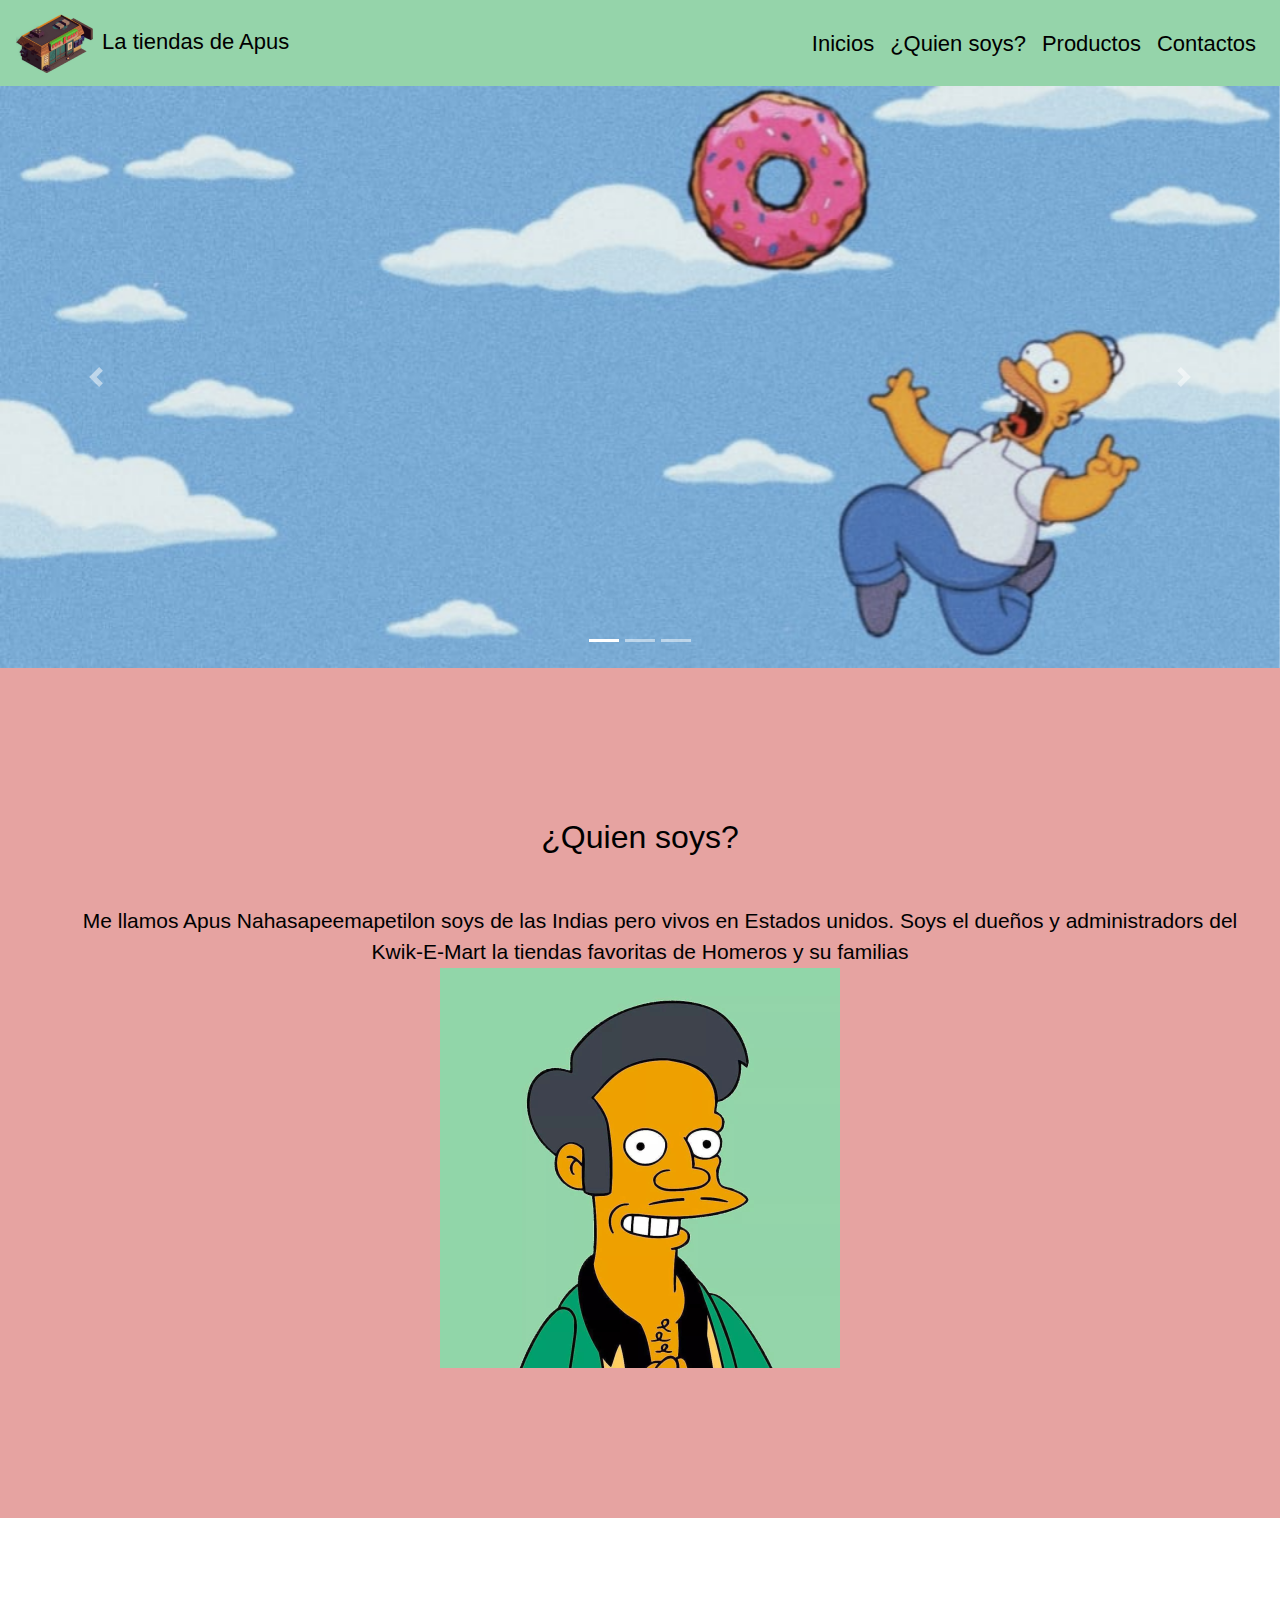
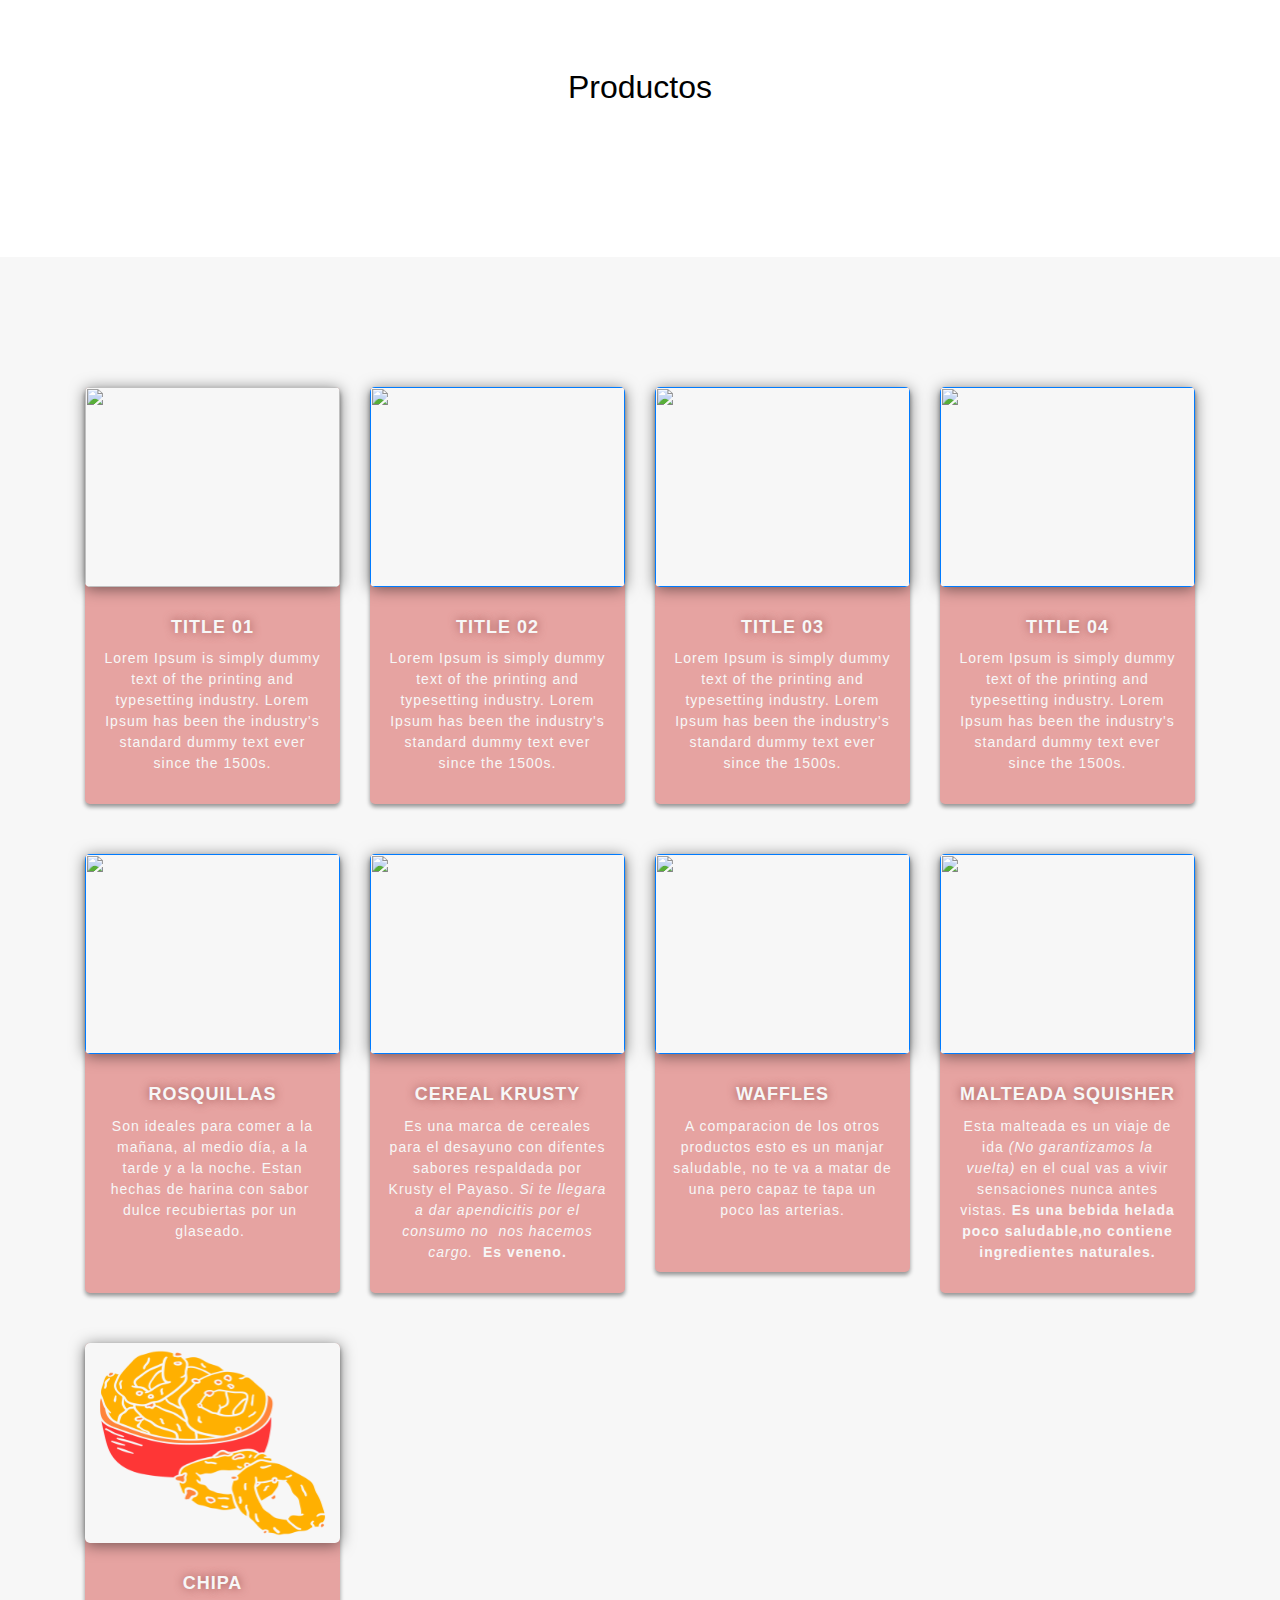
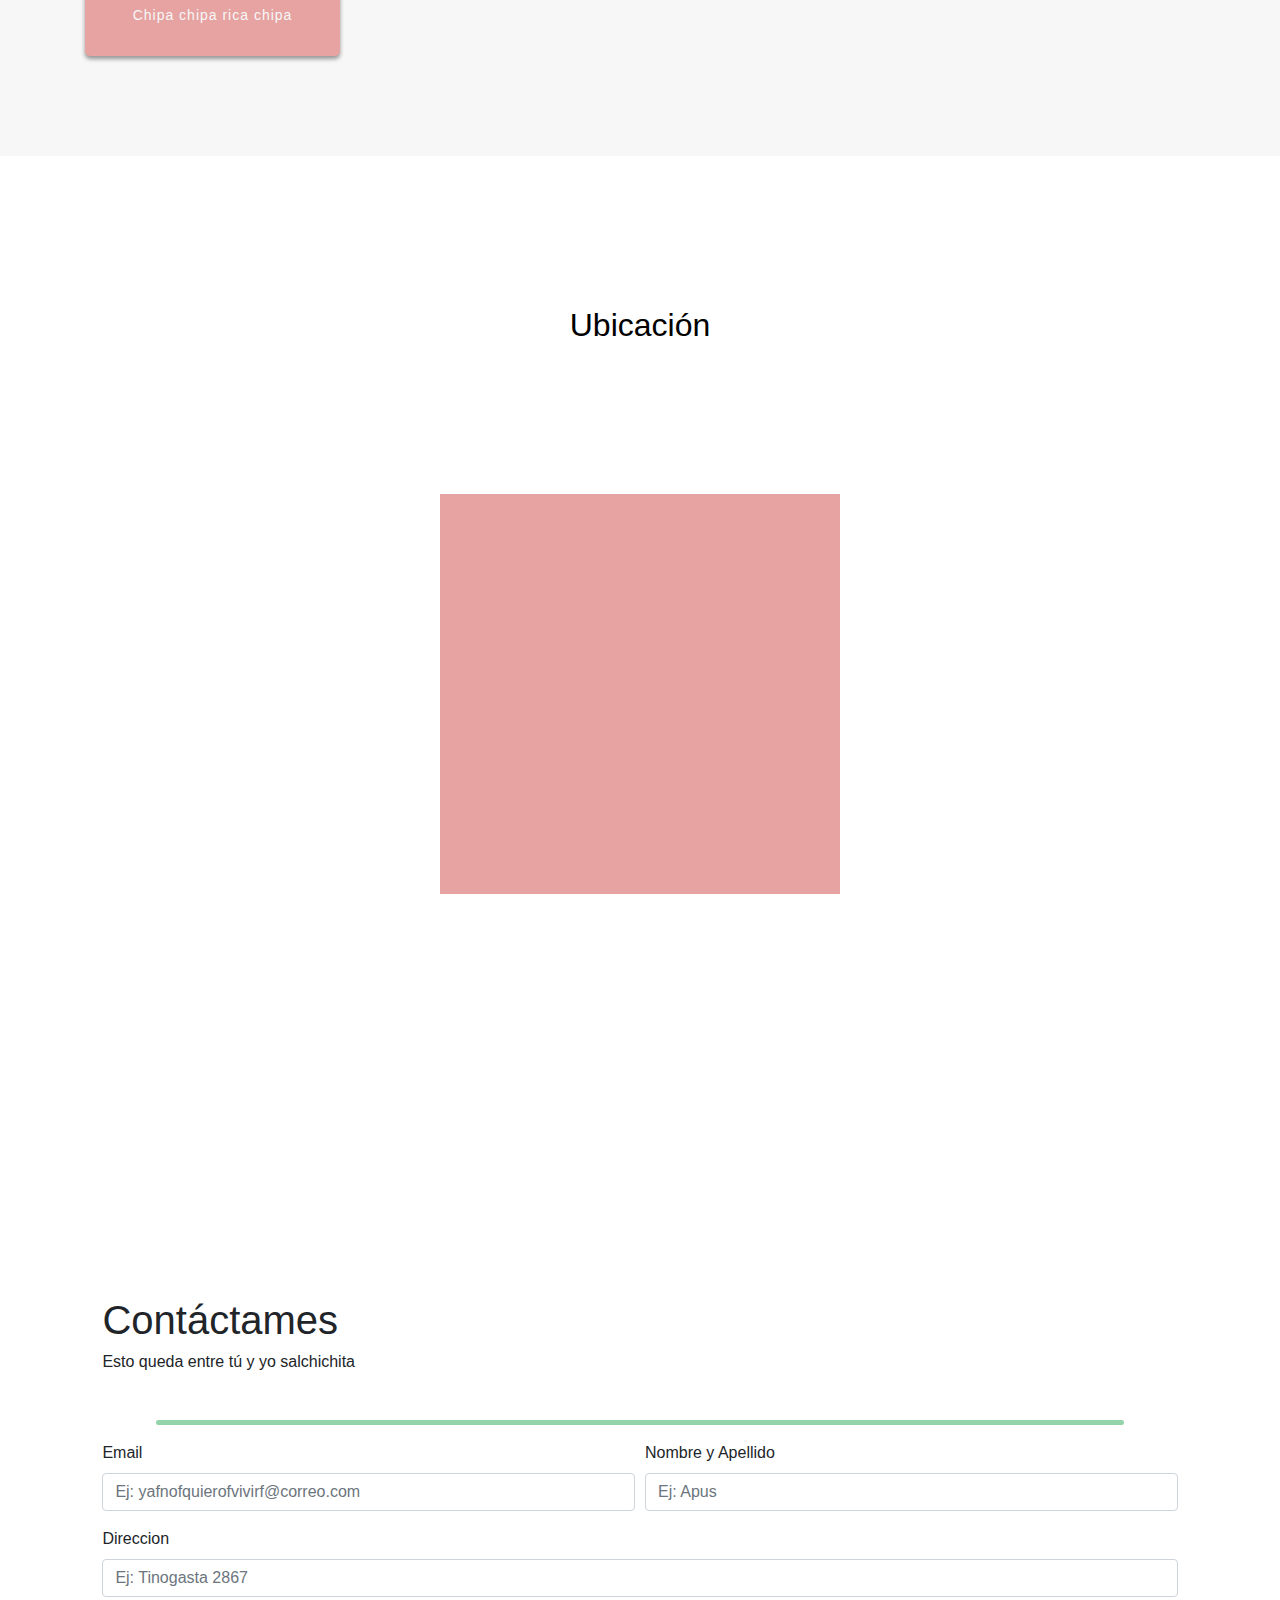
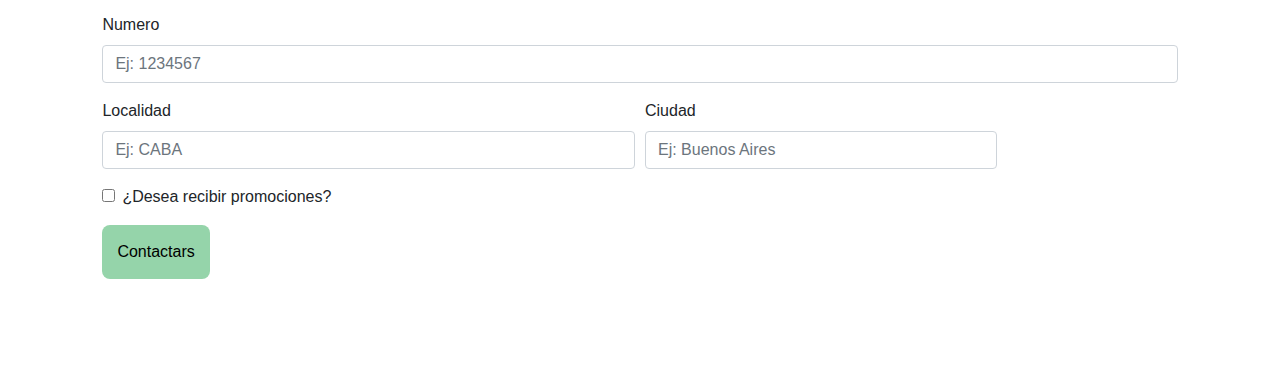
==== commit 503ee22b: "Menu de navegacion y tarjetas arregladas + colocacion de un mapa con la ubicacion. ERROR PEDIENTE la" ====
--- a/Mini-Supers-main/index.html
+++ b/Mini-Supers-main/index.html
@@ -84,7 +84,7 @@
             unidos. Soys el dueños y administradors del Kwik-E-Mart la tiendas favoritas de Homeros y su familias
         </p>
     </div>
-    <div class="fondo3"><img class="apu" src="./images/apus.jpg" alt=""></div>
+   <div class="fondo3"><img class="apu" src="./images/apus.jpg" alt=""></div>
     <div id="Proyectos" class="container-fluid fondo3"></div>
     <div class="container-fluid "></div>
     <div>
@@ -249,6 +249,13 @@
 
     </div>
     <!--FINALIZAN LAS TARJETAS-->
+    <div>
+        <div class="container-fluid"></div>
+        <h2 class="biografia2">Ubicación</h2>
+        <div class="container-fluid"></div>
+      <iframe class="apu" src="https://www.google.com/maps/embed?pb=!1m18!1m12!1m3!1d3318.7678577464426!2d-78.88176958549313!3d33.71495534287766!2m3!1f0!2f0!3f0!3m2!1i1024!2i768!4f13.1!3m3!1m2!1s0x890068e0bf16540b%3A0xc4a2c6c7a006e0e!2sKwik-E-Mart!5e0!3m2!1sen!2sar!4v1632703391658!5m2!1sen!2sar" width="600" height="450" style="border:0;" allowfullscreen="" loading="lazy"></iframe>
+        <div class="container-fluid"></div>
+    </div>
     <div id="Contacto" class="container-fluid"></div>
 
     <!--INICIO DEL FORMULARIO DE CONTACTO-->
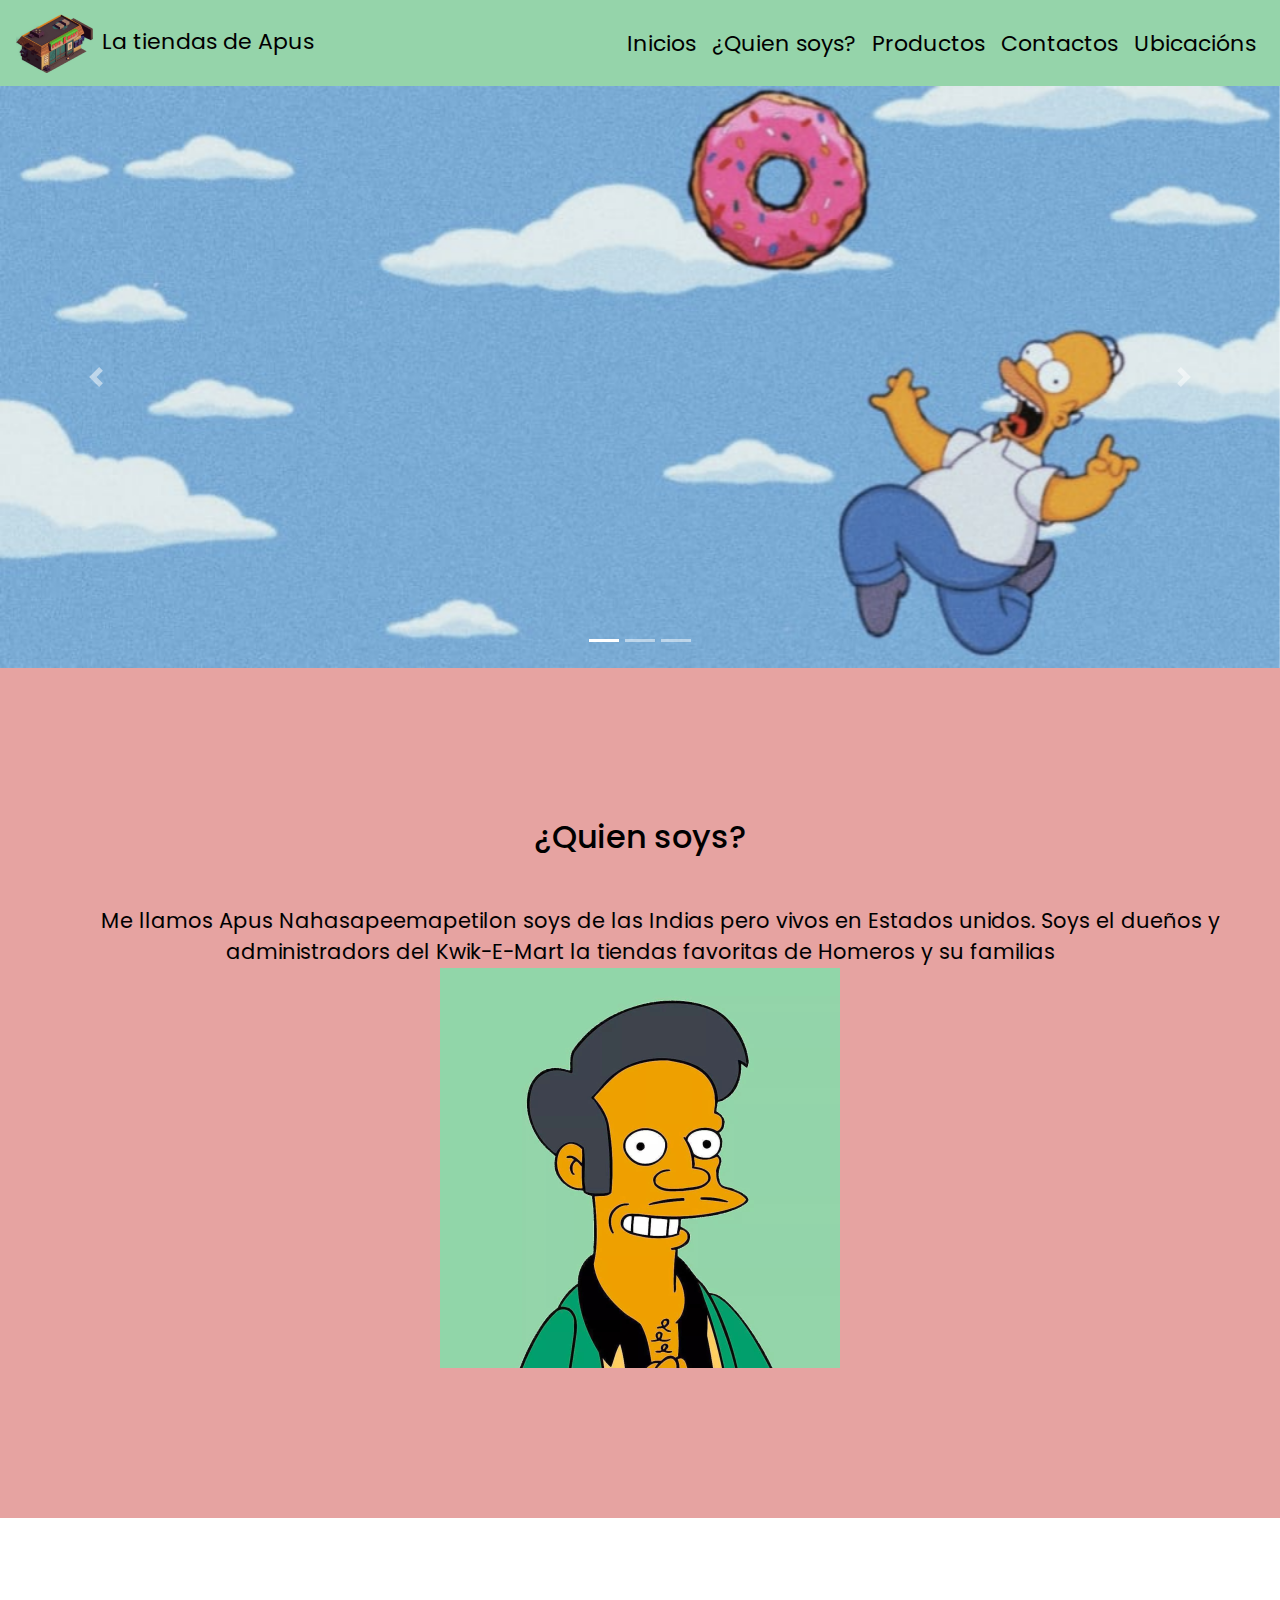
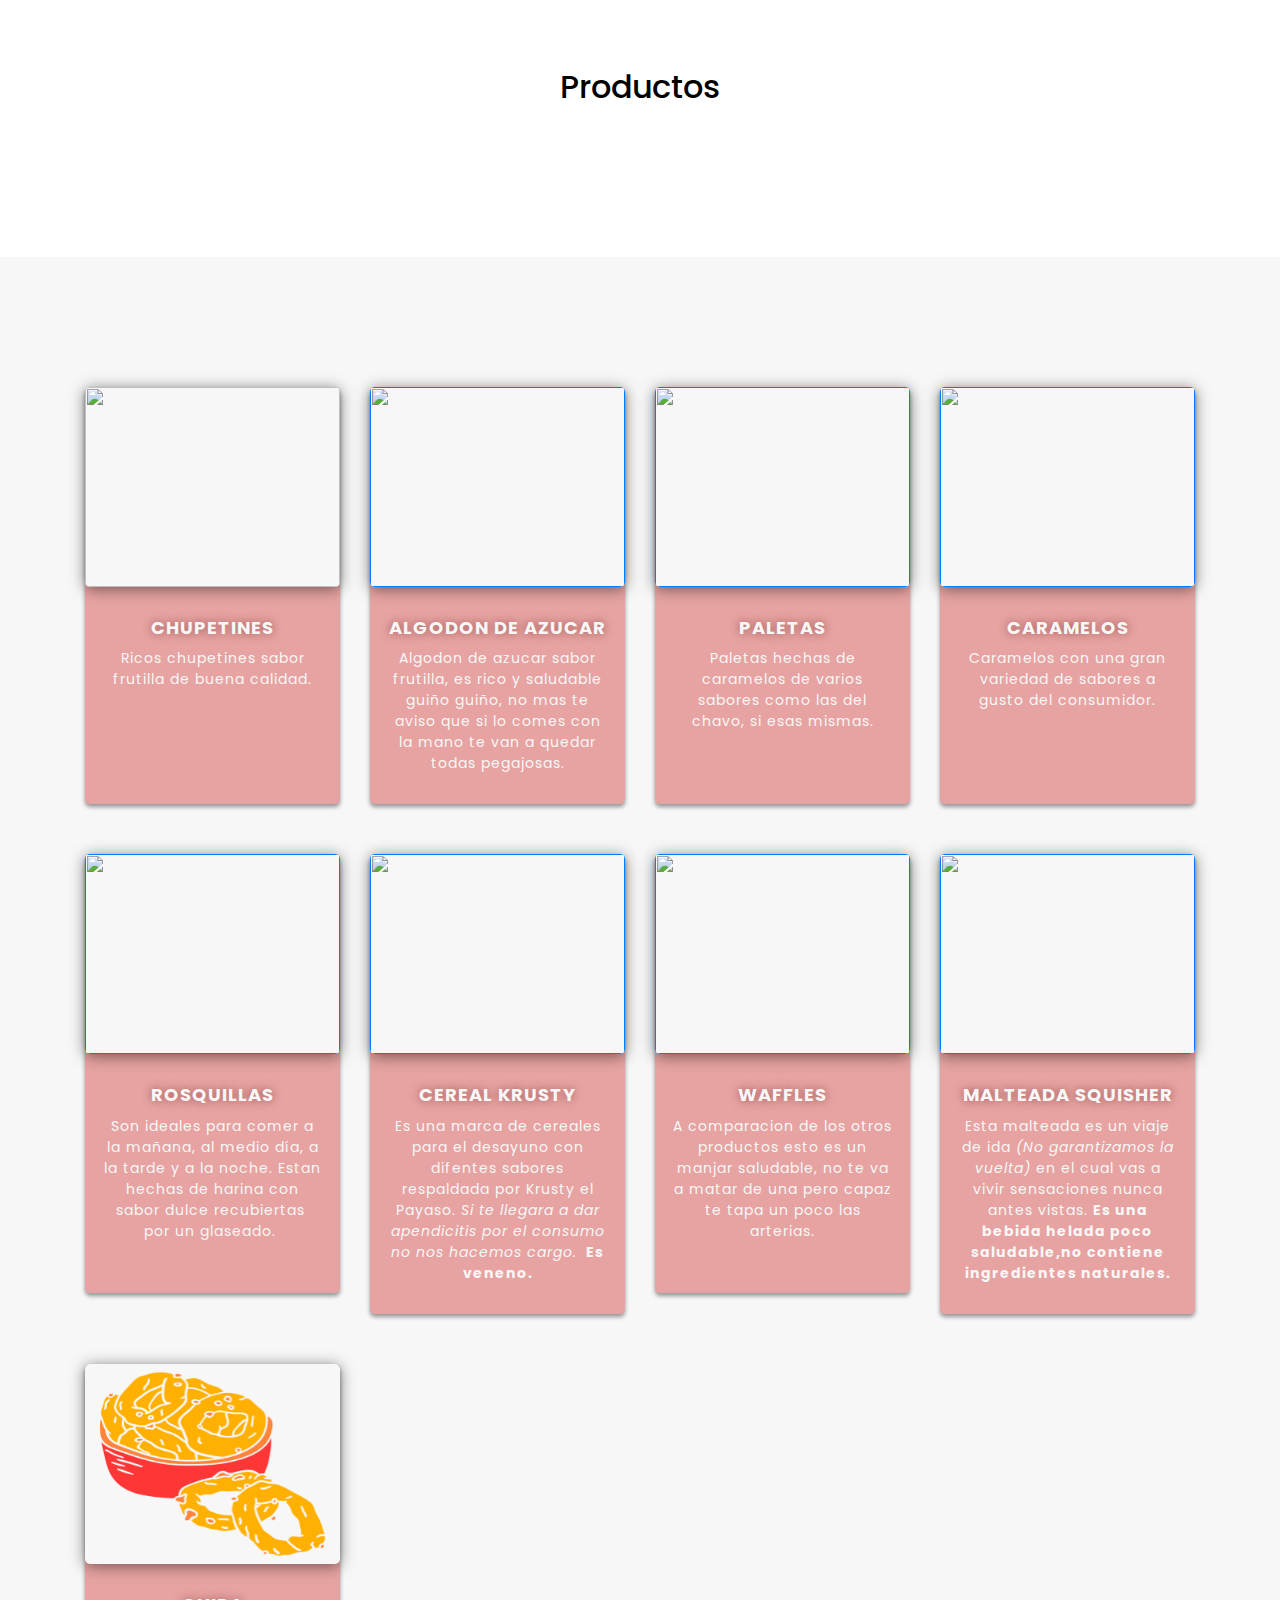
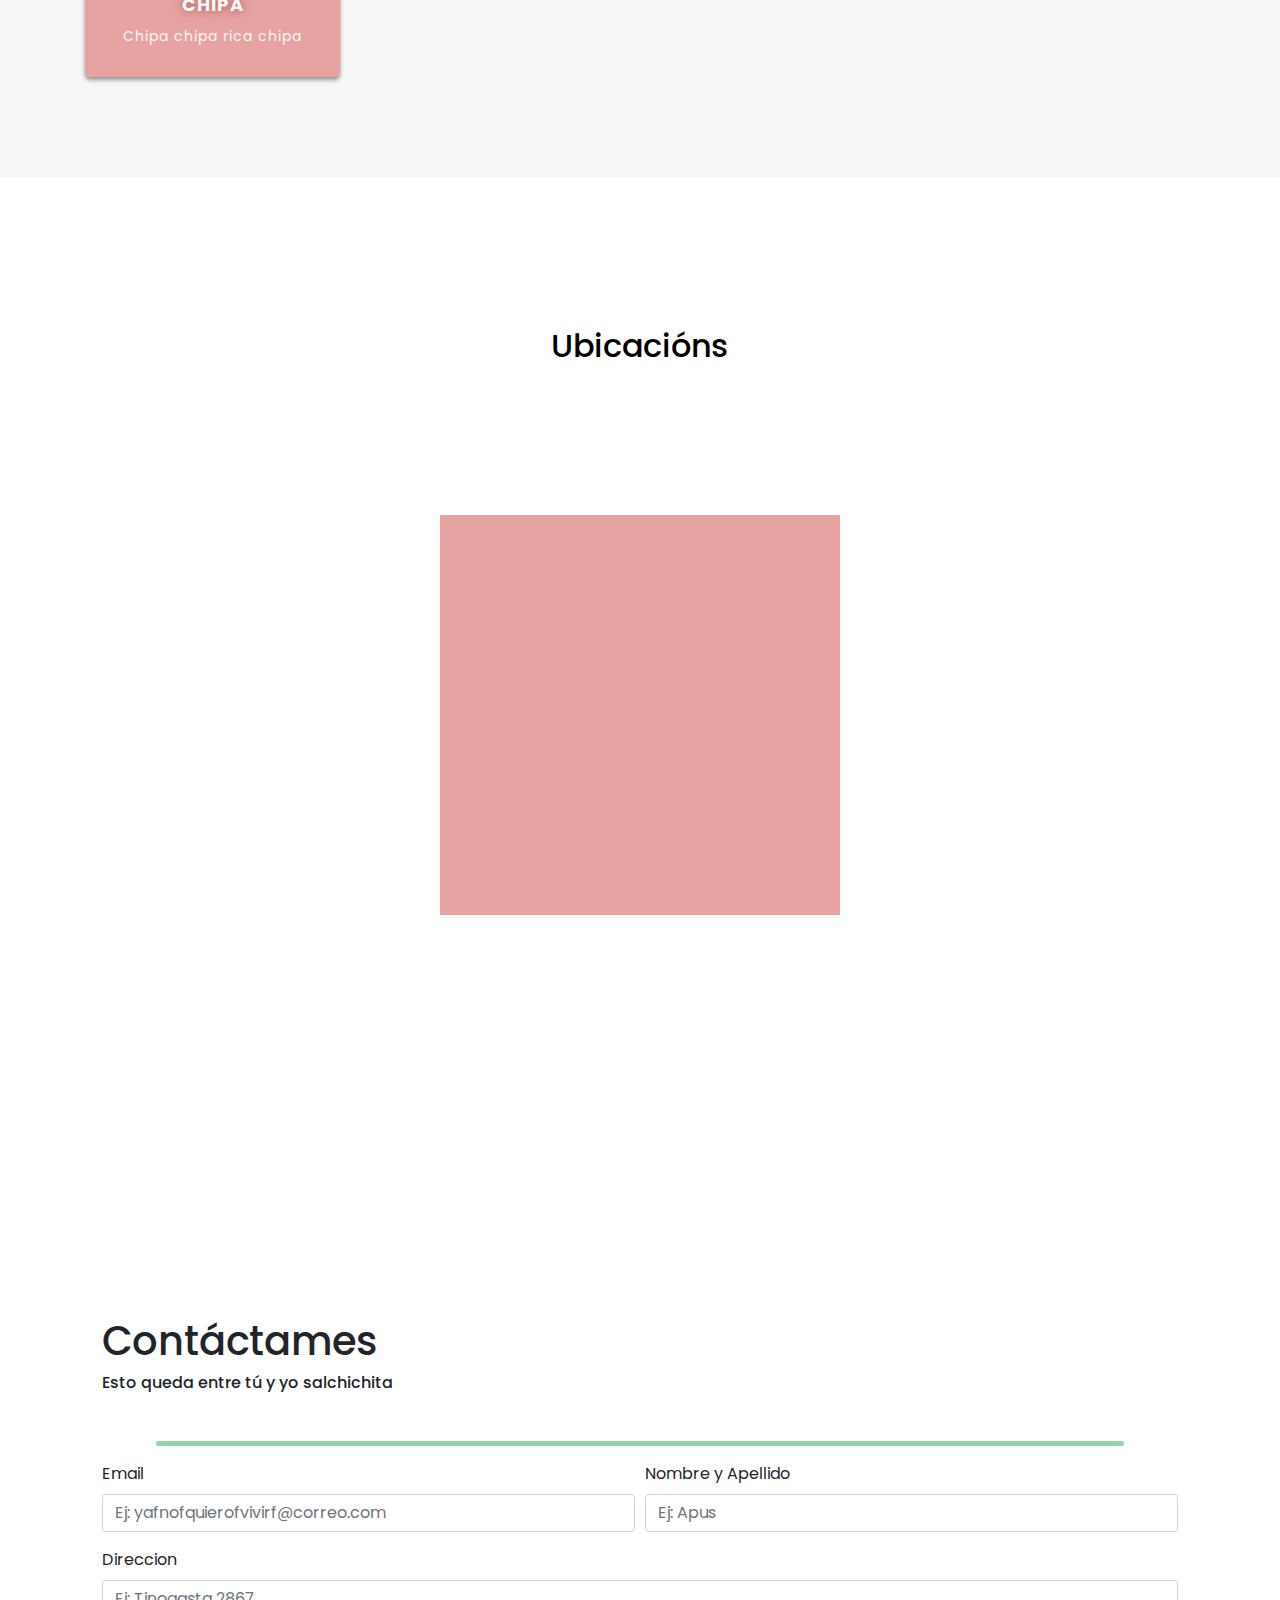
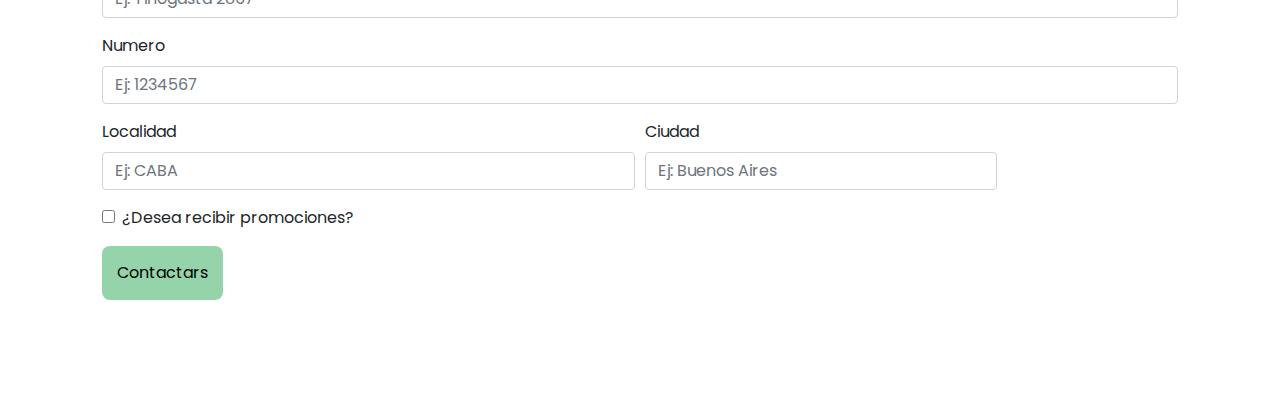
==== commit cae908e6: "Menu y cartas arregladas, ERROR a resolver la imagen de apu no es responsive" ====
--- a/Mini-Supers-main/index.html
+++ b/Mini-Supers-main/index.html
@@ -43,6 +43,9 @@
                 <li class="nav-item">
                     <a class="nav-link letra " href="#Contacto">Contactos</a>
                 </li>
+                <li class="nav-item">
+                    <a class="nav-link letra" href="#Ubicacion">Ubicacións</a>
+                </li>
 
                 </li>
             </ul>
@@ -104,9 +107,8 @@
                                 <img src="./images/chupetines.jpeg" alt="" />
                             </div>
                             <div class="text-container">
-                                <h6>Title 01</h6>
-                                <p>Lorem Ipsum is simply dummy text of the printing and typesetting industry. Lorem
-                                    Ipsum has been the industry's standard dummy text ever since the 1500s.</p>
+                                <h6>Chupetines</h6>
+                                <p>Ricos chupetines sabor frutilla de buena calidad.<br> <br><br> <br><br></p>
                             </div>
                         </div>
                     </div>
@@ -120,9 +122,8 @@
                                     <img src="./images/algodón_de_azucar.jpeg" alt="" />
                                 </div>
                                 <div class="text-container">
-                                    <h6>Title 02</h6>
-                                    <p>Lorem Ipsum is simply dummy text of the printing and typesetting industry. Lorem
-                                        Ipsum has been the industry's standard dummy text ever since the 1500s.</p>
+                                    <h6>Algodon de azucar</h6>
+                                    <p>Algodon de azucar sabor frutilla, es rico y saludable guiño guiño, no mas te aviso que si lo comes con la mano te van a quedar todas pegajosas.</p>
                                 </div>
                             </div>
                         </div>
@@ -137,9 +138,8 @@
                                 </div>
 
                                 <div class="text-container">
-                                    <h6>Title 03</h6>
-                                    <p>Lorem Ipsum is simply dummy text of the printing and typesetting industry. Lorem
-                                        Ipsum has been the industry's standard dummy text ever since the 1500s.</p>
+                                    <h6>Paletas</h6>
+                                    <p>Paletas hechas de caramelos de varios sabores como las del chavo, si esas mismas. <br> <br> <br></p>
                                 </div>
                             </div>
                         </div>
@@ -153,9 +153,8 @@
                                     <img src="./images/caramelos.jpeg" alt="" />
                                 </div>
                                 <div class="text-container">
-                                    <h6>Title 04</h6>
-                                    <p>Lorem Ipsum is simply dummy text of the printing and typesetting industry. Lorem
-                                        Ipsum has been the industry's standard dummy text ever since the 1500s.</p>
+                                    <h6>Caramelos</h6>
+                                    <p>Caramelos con una gran variedad de sabores a gusto del consumidor. <br> <br><br> <br></p>
                                 </div>
                             </div>
                         </div>
@@ -171,7 +170,7 @@
                                 <div class="text-container">
                                     <h6>Rosquillas</h6>
                                     <p>Son ideales para comer a la mañana, al medio día, a la tarde y a la noche. Estan
-                                        hechas de harina con sabor ㅤㅤdulce recubiertas por un ㅤㅤㅤㅤㅤglaseado.
+                                        hechas de harina con sabor dulce recubiertas ㅤㅤㅤㅤpor un glaseado.
                                         ㅤㅤㅤㅤㅤ<br>ㅤㅤㅤㅤㅤ</p>
                                 </div>
                             </div>
@@ -188,7 +187,7 @@
                                 <div class="text-container">
                                     <h6>Cereal Krusty</h6>
                                     <p>Es una marca de cereales para el desayuno con difentes sabores respaldada por
-                                        Krusty el Payaso.<i> Si te llegara a dar apendicitis por el consumo no ㅤㅤ nos
+                                        Krusty el Payaso.<i> Si te llegara a dar apendicitis por el consumo no nos
                                             hacemos cargo. ㅤㅤ</i><b> Es veneno.</b> </b></p>
                                 </div>
                             </div>
@@ -250,8 +249,8 @@
     </div>
     <!--FINALIZAN LAS TARJETAS-->
     <div>
-        <div class="container-fluid"></div>
-        <h2 class="biografia2">Ubicación</h2>
+        <div class="container-fluid" id="Ubicacion"></div>
+        <h2 class="biografia2">Ubicacións</h2>
         <div class="container-fluid"></div>
       <iframe class="apu" src="https://www.google.com/maps/embed?pb=!1m18!1m12!1m3!1d3318.7678577464426!2d-78.88176958549313!3d33.71495534287766!2m3!1f0!2f0!3f0!3m2!1i1024!2i768!4f13.1!3m3!1m2!1s0x890068e0bf16540b%3A0xc4a2c6c7a006e0e!2sKwik-E-Mart!5e0!3m2!1sen!2sar!4v1632703391658!5m2!1sen!2sar" width="600" height="450" style="border:0;" allowfullscreen="" loading="lazy"></iframe>
         <div class="container-fluid"></div>
--- a/Mini-Supers-main/estilos.css
+++ b/Mini-Supers-main/estilos.css
@@ -5,6 +5,9 @@
 #E6A3A1 (Color secundario)
 #994F4D (Color secundario)
 */
+body{
+  font-family: 'Poppins', sans-serif;
+}
 
 .container-fluid {
   height: 150px;
@@ -45,7 +48,7 @@
 .boton_principal:hover {
   padding: 15px;
   background: #e6a3a1;
-  color: #95d4aa;
+  color: black;
 }
 .boton_principal:active {
   padding: 15px;
@@ -138,7 +141,6 @@
   font-size: 18px;
   font-weight: bold;
   text-transform: uppercase;
-  font-family: "Roboto Black", sans-serif;
   letter-spacing: 1px;
   color: #f7f7f7;
 text-shadow: 0 0 10px  #994F4D;
